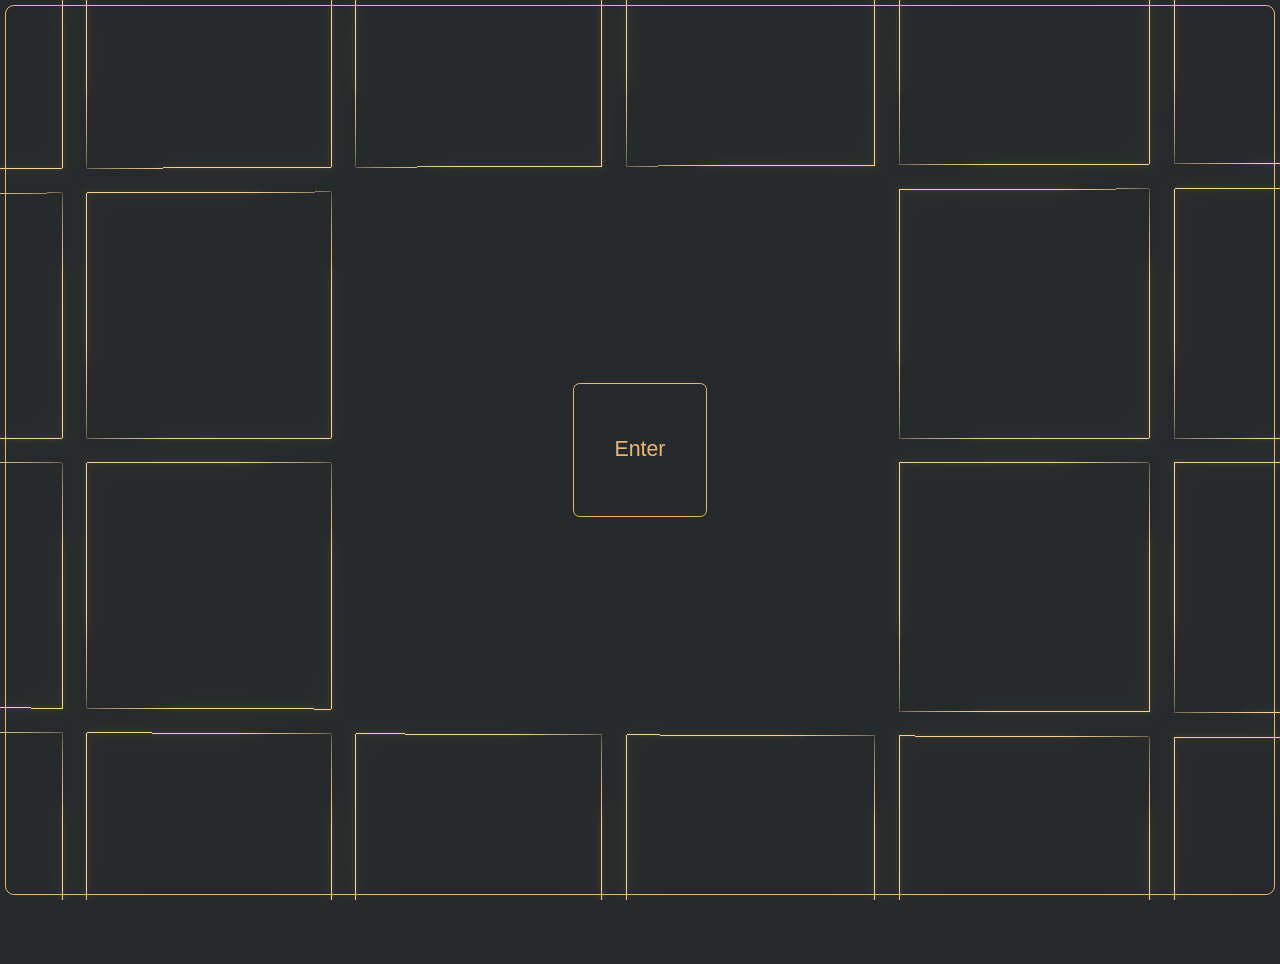
==== index.html @ 91545638 "Add files via upload" ====
﻿<!DOCTYPE html>
<html lang="en-US">
  <head>
    <meta charset="UTF-8" />
    <meta name="viewport" content="width=device-width, initial-scale=1" />
    <link rel="profile" href="https://gmpg.org/xfn/11" />

    <link
      rel="apple-touch-icon"
      sizes="180x180"
      href="assets/favicon/apple-touch-icon.png"
    />
    <link
      rel="icon"
      type="image/png"
      sizes="32x32"
      href="assets/favicon/favicon-32x32.png"
    />
    <link
      rel="icon"
      type="image/png"
      sizes="16x16"
      href="assets/favicon/favicon-16x16.png"
    />
    <link rel="manifest" href="assets/favicon/site.webmanifest" />
    <link
      rel="mask-icon"
      href="assets/favicon/safari-pinned-tab.svg"
      color="#5bbad5"
    />
    <link rel="shortcut icon" href="assets/favicon/favicon.ico" />
    <meta name="msapplication-TileColor" content="#da532c" />
    <meta name="theme-color" content="#262A2C" />

    <style>
      body {
        opacity: 0;
        pointer-events: none;
      }

      body.preloaded {
        opacity: 1;
        pointer-events: all;
      }
    </style>

    <script type="text/javascript">
      var ADMIN_BAR_VISIBLE = false;
      var admin_url = "https://alpha-wave.ai/wp-admin/admin-ajax.php";
      const theme_url = "https://alpha-wave.ai/wp-content/themes/alpha-wave";
    </script>

    <meta
      name="robots"
      content="index, follow, max-image-preview:large, max-snippet:-1, max-video-preview:-1"
    />
    <style>
      img:is([sizes="auto" i], [sizes^="auto," i]) {
        contain-intrinsic-size: 3000px 1500px;
      }
    </style>

    <link rel="dns-prefetch" href="https://code.jquery.com/" />

    <style id="classic-theme-styles-inline-css">
      /*! This file is auto-generated */
      .wp-block-button__link {
        color: #fff;
        background-color: #32373c;
        border-radius: 9999px;
        box-shadow: none;
        text-decoration: none;
        padding: calc(0.667em + 2px) calc(1.333em + 2px);
        font-size: 1.125em;
      }
      .wp-block-file__button {
        background: #32373c;
        color: #fff;
        text-decoration: none;
      }
    </style>
    <style id="global-styles-inline-css">
      :root {
        --wp--preset--aspect-ratio--square: 1;
        --wp--preset--aspect-ratio--4-3: 4/3;
        --wp--preset--aspect-ratio--3-4: 3/4;
        --wp--preset--aspect-ratio--3-2: 3/2;
        --wp--preset--aspect-ratio--2-3: 2/3;
        --wp--preset--aspect-ratio--16-9: 16/9;
        --wp--preset--aspect-ratio--9-16: 9/16;
        --wp--preset--color--black: #000000;
        --wp--preset--color--cyan-bluish-gray: #abb8c3;
        --wp--preset--color--white: #ffffff;
        --wp--preset--color--pale-pink: #f78da7;
        --wp--preset--color--vivid-red: #cf2e2e;
        --wp--preset--color--luminous-vivid-orange: #ff6900;
        --wp--preset--color--luminous-vivid-amber: #fcb900;
        --wp--preset--color--light-green-cyan: #7bdcb5;
        --wp--preset--color--vivid-green-cyan: #00d084;
        --wp--preset--color--pale-cyan-blue: #8ed1fc;
        --wp--preset--color--vivid-cyan-blue: #0693e3;
        --wp--preset--color--vivid-purple: #9b51e0;
        --wp--preset--gradient--vivid-cyan-blue-to-vivid-purple: linear-gradient(
          135deg,
          rgba(6, 147, 227, 1) 0%,
          rgb(155, 81, 224) 100%
        );
        --wp--preset--gradient--light-green-cyan-to-vivid-green-cyan: linear-gradient(
          135deg,
          rgb(122, 220, 180) 0%,
          rgb(0, 208, 130) 100%
        );
        --wp--preset--gradient--luminous-vivid-amber-to-luminous-vivid-orange: linear-gradient(
          135deg,
          rgba(252, 185, 0, 1) 0%,
          rgba(255, 105, 0, 1) 100%
        );
        --wp--preset--gradient--luminous-vivid-orange-to-vivid-red: linear-gradient(
          135deg,
          rgba(255, 105, 0, 1) 0%,
          rgb(207, 46, 46) 100%
        );
        --wp--preset--gradient--very-light-gray-to-cyan-bluish-gray: linear-gradient(
          135deg,
          rgb(238, 238, 238) 0%,
          rgb(169, 184, 195) 100%
        );
        --wp--preset--gradient--cool-to-warm-spectrum: linear-gradient(
          135deg,
          rgb(74, 234, 220) 0%,
          rgb(151, 120, 209) 20%,
          rgb(207, 42, 186) 40%,
          rgb(238, 44, 130) 60%,
          rgb(251, 105, 98) 80%,
          rgb(254, 248, 76) 100%
        );
        --wp--preset--gradient--blush-light-purple: linear-gradient(
          135deg,
          rgb(255, 206, 236) 0%,
          rgb(152, 150, 240) 100%
        );
        --wp--preset--gradient--blush-bordeaux: linear-gradient(
          135deg,
          rgb(254, 205, 165) 0%,
          rgb(254, 45, 45) 50%,
          rgb(107, 0, 62) 100%
        );
        --wp--preset--gradient--luminous-dusk: linear-gradient(
          135deg,
          rgb(255, 203, 112) 0%,
          rgb(199, 81, 192) 50%,
          rgb(65, 88, 208) 100%
        );
        --wp--preset--gradient--pale-ocean: linear-gradient(
          135deg,
          rgb(255, 245, 203) 0%,
          rgb(182, 227, 212) 50%,
          rgb(51, 167, 181) 100%
        );
        --wp--preset--gradient--electric-grass: linear-gradient(
          135deg,
          rgb(202, 248, 128) 0%,
          rgb(113, 206, 126) 100%
        );
        --wp--preset--gradient--midnight: linear-gradient(
          135deg,
          rgb(2, 3, 129) 0%,
          rgb(40, 116, 252) 100%
        );
        --wp--preset--font-size--small: 13px;
        --wp--preset--font-size--medium: 20px;
        --wp--preset--font-size--large: 36px;
        --wp--preset--font-size--x-large: 42px;
        --wp--preset--spacing--20: 0.44rem;
        --wp--preset--spacing--30: 0.67rem;
        --wp--preset--spacing--40: 1rem;
        --wp--preset--spacing--50: 1.5rem;
        --wp--preset--spacing--60: 2.25rem;
        --wp--preset--spacing--70: 3.38rem;
        --wp--preset--spacing--80: 5.06rem;
        --wp--preset--shadow--natural: 6px 6px 9px rgba(0, 0, 0, 0.2);
        --wp--preset--shadow--deep: 12px 12px 50px rgba(0, 0, 0, 0.4);
        --wp--preset--shadow--sharp: 6px 6px 0px rgba(0, 0, 0, 0.2);
        --wp--preset--shadow--outlined: 6px 6px 0px -3px rgba(255, 255, 255, 1),
          6px 6px rgba(0, 0, 0, 1);
        --wp--preset--shadow--crisp: 6px 6px 0px rgba(0, 0, 0, 1);
      }
      :where(.is-layout-flex) {
        gap: 0.5em;
      }
      :where(.is-layout-grid) {
        gap: 0.5em;
      }
      body .is-layout-flex {
        display: flex;
      }
      .is-layout-flex {
        flex-wrap: wrap;
        align-items: center;
      }
      .is-layout-flex > :is(*, div) {
        margin: 0;
      }
      body .is-layout-grid {
        display: grid;
      }
      .is-layout-grid > :is(*, div) {
        margin: 0;
      }
      :where(.wp-block-columns.is-layout-flex) {
        gap: 2em;
      }
      :where(.wp-block-columns.is-layout-grid) {
        gap: 2em;
      }
      :where(.wp-block-post-template.is-layout-flex) {
        gap: 1.25em;
      }
      :where(.wp-block-post-template.is-layout-grid) {
        gap: 1.25em;
      }
      .has-black-color {
        color: var(--wp--preset--color--black) !important;
      }
      .has-cyan-bluish-gray-color {
        color: var(--wp--preset--color--cyan-bluish-gray) !important;
      }
      .has-white-color {
        color: var(--wp--preset--color--white) !important;
      }
      .has-pale-pink-color {
        color: var(--wp--preset--color--pale-pink) !important;
      }
      .has-vivid-red-color {
        color: var(--wp--preset--color--vivid-red) !important;
      }
      .has-luminous-vivid-orange-color {
        color: var(--wp--preset--color--luminous-vivid-orange) !important;
      }
      .has-luminous-vivid-amber-color {
        color: var(--wp--preset--color--luminous-vivid-amber) !important;
      }
      .has-light-green-cyan-color {
        color: var(--wp--preset--color--light-green-cyan) !important;
      }
      .has-vivid-green-cyan-color {
        color: var(--wp--preset--color--vivid-green-cyan) !important;
      }
      .has-pale-cyan-blue-color {
        color: var(--wp--preset--color--pale-cyan-blue) !important;
      }
      .has-vivid-cyan-blue-color {
        color: var(--wp--preset--color--vivid-cyan-blue) !important;
      }
      .has-vivid-purple-color {
        color: var(--wp--preset--color--vivid-purple) !important;
      }
      .has-black-background-color {
        background-color: var(--wp--preset--color--black) !important;
      }
      .has-cyan-bluish-gray-background-color {
        background-color: var(--wp--preset--color--cyan-bluish-gray) !important;
      }
      .has-white-background-color {
        background-color: var(--wp--preset--color--white) !important;
      }
      .has-pale-pink-background-color {
        background-color: var(--wp--preset--color--pale-pink) !important;
      }
      .has-vivid-red-background-color {
        background-color: var(--wp--preset--color--vivid-red) !important;
      }
      .has-luminous-vivid-orange-background-color {
        background-color: var(
          --wp--preset--color--luminous-vivid-orange
        ) !important;
      }
      .has-luminous-vivid-amber-background-color {
        background-color: var(
          --wp--preset--color--luminous-vivid-amber
        ) !important;
      }
      .has-light-green-cyan-background-color {
        background-color: var(--wp--preset--color--light-green-cyan) !important;
      }
      .has-vivid-green-cyan-background-color {
        background-color: var(--wp--preset--color--vivid-green-cyan) !important;
      }
      .has-pale-cyan-blue-background-color {
        background-color: var(--wp--preset--color--pale-cyan-blue) !important;
      }
      .has-vivid-cyan-blue-background-color {
        background-color: var(--wp--preset--color--vivid-cyan-blue) !important;
      }
      .has-vivid-purple-background-color {
        background-color: var(--wp--preset--color--vivid-purple) !important;
      }
      .has-black-border-color {
        border-color: var(--wp--preset--color--black) !important;
      }
      .has-cyan-bluish-gray-border-color {
        border-color: var(--wp--preset--color--cyan-bluish-gray) !important;
      }
      .has-white-border-color {
        border-color: var(--wp--preset--color--white) !important;
      }
      .has-pale-pink-border-color {
        border-color: var(--wp--preset--color--pale-pink) !important;
      }
      .has-vivid-red-border-color {
        border-color: var(--wp--preset--color--vivid-red) !important;
      }
      .has-luminous-vivid-orange-border-color {
        border-color: var(
          --wp--preset--color--luminous-vivid-orange
        ) !important;
      }
      .has-luminous-vivid-amber-border-color {
        border-color: var(--wp--preset--color--luminous-vivid-amber) !important;
      }
      .has-light-green-cyan-border-color {
        border-color: var(--wp--preset--color--light-green-cyan) !important;
      }
      .has-vivid-green-cyan-border-color {
        border-color: var(--wp--preset--color--vivid-green-cyan) !important;
      }
      .has-pale-cyan-blue-border-color {
        border-color: var(--wp--preset--color--pale-cyan-blue) !important;
      }
      .has-vivid-cyan-blue-border-color {
        border-color: var(--wp--preset--color--vivid-cyan-blue) !important;
      }
      .has-vivid-purple-border-color {
        border-color: var(--wp--preset--color--vivid-purple) !important;
      }
      .has-vivid-cyan-blue-to-vivid-purple-gradient-background {
        background: var(
          --wp--preset--gradient--vivid-cyan-blue-to-vivid-purple
        ) !important;
      }
      .has-light-green-cyan-to-vivid-green-cyan-gradient-background {
        background: var(
          --wp--preset--gradient--light-green-cyan-to-vivid-green-cyan
        ) !important;
      }
      .has-luminous-vivid-amber-to-luminous-vivid-orange-gradient-background {
        background: var(
          --wp--preset--gradient--luminous-vivid-amber-to-luminous-vivid-orange
        ) !important;
      }
      .has-luminous-vivid-orange-to-vivid-red-gradient-background {
        background: var(
          --wp--preset--gradient--luminous-vivid-orange-to-vivid-red
        ) !important;
      }
      .has-very-light-gray-to-cyan-bluish-gray-gradient-background {
        background: var(
          --wp--preset--gradient--very-light-gray-to-cyan-bluish-gray
        ) !important;
      }
      .has-cool-to-warm-spectrum-gradient-background {
        background: var(
          --wp--preset--gradient--cool-to-warm-spectrum
        ) !important;
      }
      .has-blush-light-purple-gradient-background {
        background: var(--wp--preset--gradient--blush-light-purple) !important;
      }
      .has-blush-bordeaux-gradient-background {
        background: var(--wp--preset--gradient--blush-bordeaux) !important;
      }
      .has-luminous-dusk-gradient-background {
        background: var(--wp--preset--gradient--luminous-dusk) !important;
      }
      .has-pale-ocean-gradient-background {
        background: var(--wp--preset--gradient--pale-ocean) !important;
      }
      .has-electric-grass-gradient-background {
        background: var(--wp--preset--gradient--electric-grass) !important;
      }
      .has-midnight-gradient-background {
        background: var(--wp--preset--gradient--midnight) !important;
      }
      .has-small-font-size {
        font-size: var(--wp--preset--font-size--small) !important;
      }
      .has-medium-font-size {
        font-size: var(--wp--preset--font-size--medium) !important;
      }
      .has-large-font-size {
        font-size: var(--wp--preset--font-size--large) !important;
      }
      .has-x-large-font-size {
        font-size: var(--wp--preset--font-size--x-large) !important;
      }
      :where(.wp-block-post-template.is-layout-flex) {
        gap: 1.25em;
      }
      :where(.wp-block-post-template.is-layout-grid) {
        gap: 1.25em;
      }
      :where(.wp-block-columns.is-layout-flex) {
        gap: 2em;
      }
      :where(.wp-block-columns.is-layout-grid) {
        gap: 2em;
      }
      :root :where(.wp-block-pullquote) {
        font-size: 1.5em;
        line-height: 1.6;
      }
    </style>
    <link
      data-minify="1"
      rel="stylesheet"
      id="rise-style-css"
      href="style.css"
      media=""
    />
    <style id="wp-custom-css">
      .cky-notice-des *,
      .cky-notice-des {
        font-size: 12px;
        line-height: 18px;
        font-family: "Space";
      }

      .cky-consent-bar .cky-notice-des p,
      .cky-gpc-wrapper .cky-gpc-desc p,
      .cky-preference-body-wrapper .cky-preference-content-wrapper p,
      .cky-accordion-header-wrapper .cky-accordion-header-des p,
      .cky-cookie-des-table li div:last-child p {
        font-family: "Space";
      }

      .cky-notice-des *,
      .cky-notice-des p a.cky-policy  {
        color: #e8b678 !important;
      }
      .cky-consent-container .cky-consent-bar {
        border-color: #e9b678 !important;
        background-color: #262a2c !important;
      }

      .cky-consent-bar .cky-banner-btn-close,
      .cky-btn-revisit-wrapper {
        display: none !important;
      }
    </style>
  </head>

  <body
    class="home wp-singular page-template page-template-tpl-home page-template-tpl-home-php page page-id-6 wp-theme-alpha-wave singular"
  >
    <main class="main">
      <header class="page-header" r2-method="headerLinks">
        <div class="grid">
          <!-- logo -->
          <div class="logo hover-button">
            <?xml version="1.0" encoding="UTF-8" standalone="no"?>
            <svg
              version="1.1"
              viewBox="0 0 420 38"
              id="svg2"
              sodipodi:docname="logo.svg"
              width="420"
              height="38"
              inkscape:version="1.3.2 (091e20e, 2023-11-25, custom)"
              xmlns:inkscape="http://www.inkscape.org/namespaces/inkscape"
              xmlns:sodipodi="http://sodipodi.sourceforge.net/DTD/sodipodi-0.dtd"
              xmlns="http://www.w3.org/2000/svg"
              xmlns:svg="http://www.w3.org/2000/svg"
            >
              <defs id="defs2" />
              <sodipodi:namedview
                id="namedview2"
                pagecolor="#505050"
                bordercolor="#ffffff"
                borderopacity="1"
                inkscape:showpageshadow="0"
                inkscape:pageopacity="0"
                inkscape:pagecheckerboard="1"
                inkscape:deskcolor="#505050"
                inkscape:zoom="2.5893617"
                inkscape:cx="172.82251"
                inkscape:cy="44.605588"
                inkscape:window-width="2400"
                inkscape:window-height="1494"
                inkscape:window-x="-11"
                inkscape:window-y="-11"
                inkscape:window-maximized="1"
                inkscape:current-layer="svg2"
              />
              <g
                fill="#e8b678"
                fill-rule="none"
                stroke="none"
                stroke-width="1"
                stroke-linecap="butt"
                stroke-linejoin="miter"
                stroke-miterlimit="10"
                stroke-dasharray="none"
                stroke-dashoffset="0"
                font-family="none"
                font-weight="none"
                font-size="none"
                text-anchor="none"
                style="mix-blend-mode: normal"
                id="g2"
                transform="translate(-65.000005,-215.99957)"
              >
                <g id="g1">
                  <g fill-rule="nonzero" id="element-id-90632">
                    <path
                      d="m 133.60567,250.59376 h 9.75724 c 0,0 5.21277,-13.72251 8.59885,-21.38573 0.93563,-2.09402 2.00491,-2.62866 4.63358,-2.62866 2.62866,0 3.69795,0.53464 4.63358,2.62866 3.38607,7.66322 8.59885,21.38573 8.59885,21.38573 h 9.75724 c 0,0 -7.75233,-19.7818 -10.96019,-26.24208 -2.04947,-4.14349 -4.85634,-4.94545 -9.26715,-4.94545 h -5.52465 c -4.41081,0 -7.21769,0.80197 -9.26715,4.94545 -3.20786,6.46027 -10.96019,26.24208 -10.96019,26.24208 z"
                      id="element-id-45569"
                    />
                    <path
                      d="m 197.49555,250.59376 h 19.96002 v -15.05912 h -9.17804 v 8.55429 h -9.75724 c -4.49991,0 -6.90581,-2.58411 -6.90581,-6.54938 v -5.07911 c 0,-3.69795 2.4059,-6.54938 6.90581,-6.54938 h 18.93528 v -6.50483 h -19.91546 c -8.42063,0 -15.14823,5.34643 -15.14823,13.09876 v 5.03456 c 0,7.9751 6.7276,13.05421 15.10367,13.05421 z"
                      id="element-id-71686"
                    />
                    <path
                      d="m 222.49012,237.53956 c 0,7.75233 4.94545,13.05421 12.78689,13.05421 h 23.30154 v -6.50483 h -22.09859 c -2.71777,0 -4.76724,-1.78214 -4.76724,-4.9009 v -1.38116 h 25.84109 v -6.32661 h -25.84109 v -1.51482 c 0,-2.4059 1.55938,-4.05438 4.76724,-4.05438 h 22.09859 v -6.50483 h -23.34609 c -7.79688,0 -12.74233,5.34643 -12.74233,13.05421 z"
                      id="element-id-23691"
                    />
                    <path
                      d="m 263.25668,219.40624 v 31.18753 h 9.2226 v -22.67779 l 19.42537,22.67779 h 13.5443 v -31.18753 l -9.2226,0.13366 v 22.90056 l -19.6927,-23.03422 z"
                      id="element-id-97687"
                    />
                    <path
                      d="m 310.83993,219.40624 v 6.50483 h 13.05421 v 24.6827 h 8.95528 v -24.6827 h 13.05421 v -6.50483 z"
                      id="element-id-3265"
                    />
                    <path
                      d="m 351.42827,250.59376 h 9.2226 v -31.18753 h -9.2226 z"
                      id="element-id-58538"
                    />
                    <path
                      d="m 364.97257,232.505 v 5.03456 c 0,7.9751 6.7276,13.05421 15.10367,13.05421 h 19.96002 v -6.50483 h -18.93528 c -4.49991,0 -6.90581,-2.58411 -6.90581,-6.54938 v -5.07911 c 0,-3.69795 2.4059,-6.54938 6.90581,-6.54938 h 18.93528 v -6.50483 H 380.1208 c -8.42063,0 -15.14823,5.34643 -15.14823,13.09876 z"
                      id="element-id-37978"
                    />
                    <path
                      d="m 426.01102,250.59376 h 9.75724 c 0,0 5.21277,-13.72251 8.59885,-21.38573 0.93563,-2.09402 2.00491,-2.62866 4.63358,-2.62866 2.62866,0 3.69795,0.53464 4.63358,2.62866 3.38607,7.66322 8.59885,21.38573 8.59885,21.38573 h 9.75724 c 0,0 -7.75233,-19.7818 -10.96019,-26.24208 -2.04947,-4.14349 -4.85634,-4.94545 -9.26715,-4.94545 h -5.52465 c -4.41081,0 -7.21769,0.80197 -9.26715,4.94545 -3.20786,6.46027 -10.96019,26.24208 -10.96019,26.24208 z"
                      id="element-id-88430"
                    />
                    <path
                      d="M 475.7774,250.59376 H 485 v -31.18753 h -9.2226 z"
                      id="element-id-2769"
                    />
                  </g>
                  <g fill-rule="evenodd" id="element-id-71365">
                    <g id="element-id-54977">
                      <path
                        d="m 85.86943,219.34754 c 0,-1.762 1.4273,-3.188 3.1906,-3.188 h 10.71851 c 2.5645,0 4.64151,2.073 4.64151,4.63801 v 28.40404 c 0,2.56 -2.075,4.63801 -4.63201,4.63801 H 75.14061 c -1.7585,0 -3.1841,-1.429 -3.1841,-3.188 0,-1.763 1.4256,-3.188 3.1923,-3.188 h 16.80452 c 1.1211,0 2.032,-0.911 2.032,-2.029 0,-1.123 -0.9063,-2.029 -2.0325,-2.029 h -8.69051 c -1.7609,0 -3.1899,-1.429 -3.1899,-3.189 0,-1.76 1.4247,-3.188 3.1834,-3.188 h 4.05931 c 1.1214,0 2.0326,-0.911 2.0326,-2.029 0,-1.118 -0.9107,-2.029 -2.0237,-2.029 H 68.19341 c -1.7624,0 -3.1934,-1.428 -3.1934,-3.188 0,-1.762 1.4231,-3.189 3.1872,-3.189 h 25.51003 c 1.118,0 2.0272,-0.91 2.0272,-2.029 0,-1.118 -0.9114,-2.029 -2.0265,-2.029 h -4.63901 c -1.7608,0 -3.1895,-1.429 -3.1895,-3.188 z"
                        id="element-id-98388"
                      />
                      <path
                        d="m 68.4782,219.34754 c 0,-1.762 1.4295,-3.188 3.1922,-3.188 h 7.52861 c 1.7619,0 3.1922,1.428 3.1922,3.188 0,1.761 -1.4294,3.188 -3.1922,3.188 H 71.6704 c -1.7619,0 -3.1922,-1.428 -3.1922,-3.188 z"
                        id="element-id-59724"
                      />
                      <path
                        d="m 73.40771,243.40557 c 1.7602,0 3.1864,-1.428 3.1864,-3.189 0,-1.759 -1.4269,-3.188 -3.1864,-3.188 H 69.3459 c -1.7602,0 -3.1865,1.428 -3.1865,3.188 0,1.759 1.427,3.189 3.1865,3.189 z"
                        id="element-id-5948"
                      />
                    </g>
                  </g>
                </g>
              </g>
            </svg>
          </div>

          <!-- nav -->
          <div class="nav">
            <div class="link about-link hover-button">
              <span>About Us</span>
            </div>

            <div class="link services-link hover-button">
              <span>Services</span>
            </div>

            <div class="link technologies-link hover-button">
              <span>Technology</span>
            </div>

            <div class="link started-link hover-button">
              <span>Get Started</span>
            </div>
          </div>
        </div>
      </header>

      <!-- bottom nav -->
      <div class="bottom-nav" r2-method="headerLinks">
        <div class="scroll-top hover-button">
          <svg viewBox="0 0 93 93" fill="none">
            <g clip-path="url(#clip0_588_559)">
              <path
                d="M35.6408 48.965L41.3127 43.293H49.8206V37.6211H32.8048V48.965H35.6408Z"
                fill="#E8B678"
              />
              <path
                d="M77.5842 10.3105H14.2625C11.9657 10.3105 10.1053 12.171 10.1053 14.4678V77.7895C10.1053 80.0862 11.9657 81.9467 14.2625 81.9467H77.5842C79.881 81.9467 81.7414 80.0862 81.7414 77.7895V14.4678C81.7414 12.171 79.881 10.3105 77.5842 10.3105ZM55.4932 60.3126H49.8213V48.9687H44.1493L38.4774 54.6407H32.8054V60.3126H27.1335V31.9487H32.8054V37.6207L38.4774 31.9487H49.8213V37.6207H55.4932V60.3126ZM64.7132 60.3126H59.0413V31.9487H64.7132V60.3126Z"
                fill="#E8B678"
              />
              <path d="M21.1903 0H16.572V8.31447H21.1903V0Z" fill="#E8B678" />
              <path d="M30.2858 0H25.6676V8.31447H30.2858V0Z" fill="#E8B678" />
              <path d="M39.383 0H34.7647V8.31447H39.383V0Z" fill="#E8B678" />
              <path d="M48.4785 0H43.8603V8.31447H48.4785V0Z" fill="#E8B678" />
              <path d="M57.5805 0H52.9623V8.31447H57.5805V0Z" fill="#E8B678" />
              <path d="M66.6761 0H62.0578V8.31447H66.6761V0Z" fill="#E8B678" />
              <path d="M75.7732 0H71.155V8.31447H75.7732V0Z" fill="#E8B678" />
              <path
                d="M21.1903 84.0254H16.572V92.3399H21.1903V84.0254Z"
                fill="#E8B678"
              />
              <path
                d="M30.2858 84.0254H25.6676V92.3399H30.2858V84.0254Z"
                fill="#E8B678"
              />
              <path
                d="M39.383 84.0254H34.7647V92.3399H39.383V84.0254Z"
                fill="#E8B678"
              />
              <path
                d="M48.4785 84.0254H43.8603V92.3399H48.4785V84.0254Z"
                fill="#E8B678"
              />
              <path
                d="M57.5805 84.0254H52.9623V92.3399H57.5805V84.0254Z"
                fill="#E8B678"
              />
              <path
                d="M66.6761 84.0254H62.0578V92.3399H66.6761V84.0254Z"
                fill="#E8B678"
              />
              <path
                d="M75.7732 84.0254H71.155V92.3399H75.7732V84.0254Z"
                fill="#E8B678"
              />
              <path
                d="M92.3403 16.5713H84.0258V21.1895H92.3403V16.5713Z"
                fill="#E8B678"
              />
              <path
                d="M92.3403 25.668H84.0258V30.2862H92.3403V25.668Z"
                fill="#E8B678"
              />
              <path
                d="M92.3403 34.7642H84.0258V39.3824H92.3403V34.7642Z"
                fill="#E8B678"
              />
              <path
                d="M92.3403 43.8608H84.0258V48.4791H92.3403V43.8608Z"
                fill="#E8B678"
              />
              <path
                d="M92.3403 52.9614H84.0258V57.5797H92.3403V52.9614Z"
                fill="#E8B678"
              />
              <path
                d="M92.3403 62.0576H84.0258V66.6759H92.3403V62.0576Z"
                fill="#E8B678"
              />
              <path
                d="M92.3403 71.1548H84.0258V75.773H92.3403V71.1548Z"
                fill="#E8B678"
              />
              <path
                d="M8.31447 16.5713H0V21.1895H8.31447V16.5713Z"
                fill="#E8B678"
              />
              <path
                d="M8.31447 25.668H0V30.2862H8.31447V25.668Z"
                fill="#E8B678"
              />
              <path
                d="M8.31447 34.7642H0V39.3824H8.31447V34.7642Z"
                fill="#E8B678"
              />
              <path
                d="M8.31447 43.8608H0V48.4791H8.31447V43.8608Z"
                fill="#E8B678"
              />
              <path
                d="M8.31447 52.9614H0V57.5797H8.31447V52.9614Z"
                fill="#E8B678"
              />
              <path
                d="M8.31447 62.0576H0V66.6759H8.31447V62.0576Z"
                fill="#E8B678"
              />
              <path
                d="M8.31447 71.1548H0V75.773H8.31447V71.1548Z"
                fill="#E8B678"
              />
            </g>
            <defs>
              <clipPath id="clip0_588_559">
                <rect width="93" height="93" fill="white" />
              </clipPath>
            </defs>
          </svg>

          <span>Back to top</span>
        </div>

        <div class="b-inner">
          <div
            class="voice-toggle hover-button"
            data-on-text="on"
            data-off-text="off"
          >
            <div>Voice <span>on</span></div>

            <div class="icon">
              <svg viewBox="0 0 23 21" fill="none">
                <path
                  fill-rule="evenodd"
                  clip-rule="evenodd"
                  d="M23.0005 12.8611V8.07948L23.0078 8.08424C23.0078 7.46603 22.4909 6.96433 21.8539 6.96433H20.4183C19.7813 6.96433 19.2643 6.46264 19.2643 5.84443V4.31793C19.2643 3.69973 18.7474 3.19803 18.1104 3.19803H8.82027C8.18328 3.19803 7.66635 2.69633 7.66635 2.07812V1.1199C7.66635 0.501698 7.14941 0 6.51243 0H4.88077C4.24379 0 3.72685 0.501698 3.72685 1.1199V5.8373C3.72685 6.4555 3.20991 6.9572 2.57293 6.9572H1.15197C0.514983 6.9572 -0.00195312 7.4589 -0.00195312 8.07711V12.8587C-0.00195312 13.4769 0.514983 13.9786 1.15197 13.9786H2.57293C3.20991 13.9786 3.72685 14.4803 3.72685 15.0985V16.6844C3.72685 17.3027 4.24379 17.8043 4.88077 17.8043H14.1636C14.8006 17.8043 15.3175 18.306 15.3175 18.9243V19.8849C15.3175 20.5031 15.8344 21.0048 16.4714 21.0048H18.1031C18.7401 21.0048 19.257 20.5031 19.257 19.8849V15.1009C19.257 14.4827 19.7739 13.981 20.4109 13.981H21.8466C22.4836 13.981 23.0005 13.4793 23.0005 12.8611ZM14.8463 15.4108L18.0305 14.2552C18.6117 14.0437 19 13.4848 19 12.8579V8.14214C19 7.51522 18.6117 6.95628 18.0305 6.74479L14.8463 5.58915C12.6824 4.80362 10.3176 4.80362 8.15372 5.58915L4.96947 6.74479C4.38832 6.95628 4 7.51522 4 8.14214V12.8579C4 13.4848 4.38832 14.0437 4.96947 14.2552L8.15372 15.4108C10.3176 16.1964 12.6824 16.1964 14.8463 15.4108Z"
                  fill="#E8B678"
                />
                <path
                  d="M9.42072 13.5601H8.68084C8.34275 13.5601 8.06836 13.2938 8.06836 12.9656C8.06836 12.6375 8.34275 12.3712 8.68084 12.3712H9.42072C9.75882 12.3712 10.0332 12.6375 10.0332 12.9656C10.0332 13.2938 9.75882 13.5601 9.42072 13.5601Z"
                  fill="#E8B678"
                />
                <path
                  d="M11.8699 13.5601H11.1301C10.792 13.5601 10.5176 13.2938 10.5176 12.9656C10.5176 12.6375 10.792 12.3712 11.1301 12.3712H11.8699C12.208 12.3712 12.4824 12.6375 12.4824 12.9656C12.4824 13.2938 12.208 13.5601 11.8699 13.5601Z"
                  fill="#E8B678"
                />
                <path
                  d="M14.3211 13.5601H13.5812C13.2431 13.5601 12.9688 13.2938 12.9688 12.9656C12.9688 12.6375 13.2431 12.3712 13.5812 12.3712H14.3211C14.6592 12.3712 14.9336 12.6375 14.9336 12.9656C14.9336 13.2938 14.6592 13.5601 14.3211 13.5601Z"
                  fill="#E8B678"
                />
                <path
                  d="M8.81819 7.70862H8.51684C8.01351 7.70862 7.60547 8.10463 7.60547 8.59313V9.67737C7.60547 10.1659 8.01351 10.5619 8.51684 10.5619H8.81819C9.32153 10.5619 9.72956 10.1659 9.72956 9.67737V8.59313C9.72956 8.10463 9.32153 7.70862 8.81819 7.70862Z"
                  fill="#E8B678"
                />
                <path
                  d="M14.5369 7.70862H14.2356C13.7323 7.70862 13.3242 8.10463 13.3242 8.59313V9.67737C13.3242 10.1659 13.7323 10.5619 14.2356 10.5619H14.5369C15.0403 10.5619 15.4483 10.1659 15.4483 9.67737V8.59313C15.4483 8.10463 15.0403 7.70862 14.5369 7.70862Z"
                  fill="#E8B678"
                />
              </svg>
              <svg viewBox="0 0 23 21" fill="none">
                <path
                  fill-rule="evenodd"
                  clip-rule="evenodd"
                  d="M23.0005 12.8611V8.07948L23.0078 8.08424C23.0078 7.46603 22.4909 6.96433 21.8539 6.96433H20.4183C19.7813 6.96433 19.2643 6.46264 19.2643 5.84443V4.31793C19.2643 3.69973 18.7474 3.19803 18.1104 3.19803H8.82027C8.18328 3.19803 7.66635 2.69633 7.66635 2.07812V1.1199C7.66635 0.501698 7.14941 0 6.51243 0H4.88077C4.24379 0 3.72685 0.501698 3.72685 1.1199V5.8373C3.72685 6.4555 3.20991 6.9572 2.57293 6.9572H1.15197C0.514983 6.9572 -0.00195312 7.4589 -0.00195312 8.07711V12.8587C-0.00195312 13.4769 0.514983 13.9786 1.15197 13.9786H2.57293C3.20991 13.9786 3.72685 14.4803 3.72685 15.0985V16.6844C3.72685 17.3027 4.24379 17.8043 4.88077 17.8043H14.1636C14.8006 17.8043 15.3175 18.306 15.3175 18.9243V19.8849C15.3175 20.5031 15.8344 21.0048 16.4714 21.0048H18.1031C18.7401 21.0048 19.257 20.5031 19.257 19.8849V15.1009C19.257 14.4827 19.7739 13.981 20.4109 13.981H21.8466C22.4836 13.981 23.0005 13.4793 23.0005 12.8611ZM14.8463 15.4108L18.0305 14.2552C18.6117 14.0437 19 13.4848 19 12.8579V8.14214C19 7.51522 18.6117 6.95628 18.0305 6.74479L14.8463 5.58915C12.6824 4.80362 10.3176 4.80362 8.15372 5.58915L4.96947 6.74479C4.38832 6.95628 4 7.51522 4 8.14214V12.8579C4 13.4848 4.38832 14.0437 4.96947 14.2552L8.15372 15.4108C10.3176 16.1964 12.6824 16.1964 14.8463 15.4108Z"
                  fill="#E8B678"
                />
                <path
                  d="M14.4207 13.5601H8.68084C8.34275 13.5601 8.06836 13.2938 8.06836 12.9656C8.06836 12.6375 8.34275 12.3712 8.68084 12.3712H14.4207C14.7588 12.3712 15.0332 12.6375 15.0332 12.9656C15.0332 13.2938 14.7588 13.5601 14.4207 13.5601Z"
                  fill="#E8B678"
                />
                <path
                  d="M8.81819 7.70862H8.51684C8.01351 7.70862 7.60547 8.10463 7.60547 8.59313V8.67737C7.60547 9.16587 8.01351 9.56188 8.51684 9.56188H8.81819C9.32153 9.56188 9.72956 9.16587 9.72956 8.67737V8.59313C9.72956 8.10463 9.32153 7.70862 8.81819 7.70862Z"
                  fill="#E8B678"
                />
                <path
                  d="M14.5369 7.70862H14.2356C13.7323 7.70862 13.3242 8.10463 13.3242 8.59313V8.67737C13.3242 9.16587 13.7323 9.56188 14.2356 9.56188H14.5369C15.0403 9.56188 15.4483 9.16587 15.4483 8.67737V8.59313C15.4483 8.10463 15.0403 7.70862 14.5369 7.70862Z"
                  fill="#E8B678"
                />
              </svg>
            </div>
          </div>

          <div class="anim-grid click-button" r2-method="animGrid">
            <div class="cube"></div>
            <div class="cube"></div>
            <div class="cube"></div>
            <div class="cube"></div>
            <div class="cube"></div>
            <div class="cube"></div>
            <div class="cube"></div>
            <div class="cube"></div>
            <div class="cube"></div>
            <div class="cube"></div>
            <div class="cube"></div>
            <div class="cube"></div>
            <div class="cube"></div>
            <div class="cube"></div>
            <div class="cube"></div>
            <div class="cube"></div>
            <div class="cube"></div>
            <div class="cube"></div>
            <div class="cube"></div>
            <div class="cube"></div>
            <div class="cube"></div>
            <div class="cube"></div>
            <div class="cube"></div>
            <div class="cube"></div>
            <div class="cube"></div>
            <div class="cube"></div>
            <div class="cube"></div>
            <div class="cube"></div>
            <div class="cube"></div>
            <div class="cube"></div>
            <div class="cube"></div>
            <div class="cube"></div>
            <div class="cube"></div>
            <div class="cube"></div>
            <div class="cube"></div>
            <div class="cube"></div>
          </div>
        </div>

        <div class="mobile-buttons">
          <div class="btn prev click-button">
            <svg
              viewBox="0 0 32 20"
              fill="none"
              xmlns="http://www.w3.org/2000/svg"
            >
              <path
                fill-rule="evenodd"
                clip-rule="evenodd"
                d="M19.2 19.2002H12.8V12.8002H19.2V19.2002ZM25.6 6.4002H19.2V12.8002H25.6V6.4002ZM25.6 6.4002V0.00019455H32V6.4002H25.6ZM6.4 6.4002H12.8V12.8002H6.4V6.4002ZM6.4 6.4002H0V0.00019455H6.4V6.4002Z"
                fill="#E8B678"
              />
            </svg>
          </div>

          <div class="btn next click-button">
            <svg
              viewBox="0 0 32 20"
              fill="none"
              xmlns="http://www.w3.org/2000/svg"
            >
              <path
                fill-rule="evenodd"
                clip-rule="evenodd"
                d="M19.2 19.2002H12.8V12.8002H19.2V19.2002ZM25.6 6.4002H19.2V12.8002H25.6V6.4002ZM25.6 6.4002V0.00019455H32V6.4002H25.6ZM6.4 6.4002H12.8V12.8002H6.4V6.4002ZM6.4 6.4002H0V0.00019455H6.4V6.4002Z"
                fill="#E8B678"
              />
            </svg>
          </div>
        </div>
      </div>

      <section class="main-frame" r2-method="init3D">
        <!-- layout -->
        <div class="layout preload">
          <div class="button-frame">
            <div class="enter-button click-button">
              <span>Enter</span>
            </div>
          </div>
        </div>

        <!-- layout -->
        <div class="layout sections" r2-method="fullpage">
          <!-- section 1 -->
          <div class="layout intro">
            <div
              class="title-frame"
              anim-piece
              data-from='{
                        "opacity": "0",
                        "scale": "0.8",
                        "y": "-1%"
                    }'
              data-to='{
                        "opacity": "1",
                        "scale": "1",
                        "y": "0%",
                        "duration": 2,
                        "ease": "power4.inOut",
                        "delay": 1.5
                    }'
            >
              <!-- title -->
              <div class="title">AI Powered Growth</div>

              <!-- text -->
              <div class="text">at every stage</div>
            </div>
          </div>

          <!-- section 2 -->
          <div class="layout section-2">
            <div
              class="title-frame"
              anim-piece
              data-from='{
                        "opacity": "0",
                        "scale": "0.8",
                        "y": "-1%"
                    }'
              data-to='{
                        "opacity": "1",
                        "scale": "1",
                        "y": "0%",
                        "duration": 2,
                        "ease": "power4.inOut",
                        "delay": 1.5
                    }'
            >
              <!-- title -->
              <div class="title">
                We are Agentic AI, a tech-driven company blending human
                expertise with AI innovation.
              </div>
            </div>
          </div>

          <!-- section 3 -->
          <div class="layout section-3">
            <div
              class="title-frame"
              anim-piece
              data-from='{
                        "opacity": "0",
                        "scale": "0.8",
                        "y": "-1%"
                    }'
              data-to='{
                        "opacity": "1",
                        "scale": "1",
                        "y": "0%",
                        "duration": 2,
                        "ease": "power4.inOut",
                        "delay": 1.5
                    }'
            >
              <!-- row -->
              <div class="row">
                <div class="title">predict</div>
              </div>

              <!-- row -->
              <div class="row">
                <div class="title">
                  influence
                  <small>&</small>
                </div>
              </div>

              <!-- row -->
              <div class="row">
                <div class="title">drive outcomes</div>

                <div class="text naration">
                  We develop custom Blueprints to <br />
                  strategically leverage AI, enhancing <br />
                  various aspects of your vertical.
                </div>
              </div>
            </div>
          </div>

          <!-- section 4 1 -->
          <div class="layout section-4 first">
            <div
              class="title-frame"
              anim-piece
              data-from='{
                        "opacity": "0",
                        "scale": "0.8",
                        "y": "-1%"
                    }'
              data-to='{
                        "opacity": "1",
                        "scale": "1",
                        "y": "0%",
                        "duration": 2,
                        "ease": "power4.inOut",
                        "delay": 1.4
                    }'
            >
              <!-- subtitile -->
              <div class="subtitle">
                Our approach involves identifying relevant AI solutions and
                providing bespoke customization to
              </div>

              <!-- title -->
              <div class="title">Augment</div>

              <!-- text -->
              <div class="text">your existing workflows</div>
            </div>
          </div>

          <!-- section 4 2 -->
          <div class="layout section-4 second">
            <div
              class="title-frame"
              anim-piece
              data-from='{
                        "opacity": "0",
                        "scale": "0.8",
                        "y": "-1%"
                    }'
              data-to='{
                        "opacity": "1",
                        "scale": "1",
                        "y": "0%",
                        "duration": 2,
                        "ease": "power4.inOut",
                        "delay": 1.4
                    }'
            >
              <!-- subtitile -->
              <div class="subtitle">
                Our approach involves identifying relevant AI solutions and
                providing bespoke customization to
              </div>

              <!-- title -->
              <div class="title">Supercharge</div>

              <!-- text -->
              <div class="text">creative processes</div>
            </div>
          </div>

          <!-- section 4 3 -->
          <div class="layout section-4 third">
            <div
              class="title-frame"
              anim-piece
              data-from='{
                        "opacity": "0",
                        "scale": "0.8",
                        "y": "-1%"
                    }'
              data-to='{
                        "opacity": "1",
                        "scale": "1",
                        "y": "0%",
                        "duration": 2,
                        "ease": "power4.inOut",
                        "delay": 1.4
                    }'
            >
              <!-- subtitile -->
              <div class="subtitle">
                Our approach involves identifying relevant AI solutions and
                providing bespoke customization to
              </div>

              <!-- title -->
              <div class="title">Automate</div>

              <!-- text -->
              <div class="text">routine tasks</div>

              <!-- chip -->
              <div class="chip">
                <img src="assets/chip.svg" alt="chip image" class="media" />
              </div>
            </div>
          </div>

          <!-- section 5 -->
          <div class="layout section-5">
            <div
              class="title-frame"
              anim-piece
              data-from='{
                        "opacity": "0",
                        "scale": "0.8",
                        "y": "-1%"
                    }'
              data-to='{
                        "opacity": "1",
                        "scale": "1",
                        "y": "0%",
                        "duration": 2,
                        "ease": "power4.inOut",
                        "delay": 2.5
                    }'
            >
              <!-- chip -->
              <div class="chip">
                <img src="assets/chip.svg" alt="chip image" class="media" />
              </div>

              <!-- title -->
              <div class="title">
                The Future <br />
                is Hybrid
              </div>

              <!-- subtitile -->
              <div class="text">
                As the future blends human expertise with AI, <br />
                we are leading this transition, ensuring that <br />
                our clients thrive in an evolving landscape.
              </div>
            </div>
          </div>

          <!-- section 6 first -->
          <div class="layout section-6 first">
            <div
              class="title-frame"
              anim-piece
              data-from='{
                        "opacity": "0",
                        "scale": "0.8",
                        "y": "-1%"
                    }'
              data-to='{
                        "opacity": "1",
                        "scale": "1",
                        "y": "0%",
                        "duration": 2,
                        "ease": "power4.inOut",
                        "delay": 1.75
                    }'
            >
              <!-- title -->
              <div class="title">
                What we do <br />
                and how
              </div>

              <!-- grid -->
              <div class="grid">
                <div class="inner">
                  <!-- num frame -->
                  <div class="num-frame">
                    <div class="num">01</div>

                    <div class="subtitle">
                      Creative and Strategic <br />
                      Input
                    </div>
                  </div>
                </div>

                <div class="inner">
                  <!-- num frame -->
                  <div class="num-frame">
                    <div class="num">02</div>

                    <div class="subtitle">Tooling mastery</div>
                  </div>
                </div>

                <div class="inner">
                  <!-- num frame -->
                  <div class="num-frame">
                    <div class="num">03</div>

                    <div class="subtitle">Custom Dashboards</div>
                  </div>
                </div>
              </div>
            </div>
          </div>

          <!-- section 8 -->
          <div class="layout section-8">
            <div
              class="title-frame"
              anim-piece
              data-from='{
                        "opacity": "0",
                        "scale": "0.8",
                        "y": "-1%"
                    }'
              data-to='{
                        "opacity": "1",
                        "scale": "1",
                        "y": "0%",
                        "duration": 2,
                        "ease": "power4.inOut",
                        "delay": 1.8
                    }'
            >
              <!-- subtitle -->
              <div class="subtitle">
                With 30+ years leading at Google and Meta—shaping Ads, YouTube,
                and building AI products in A120—we’ve guided the world’s top
                brands through transformative growth, blending deep technical
                expertise with strategic insight.
              </div>
            </div>

            <!-- icons -->
            <div class="icons">
              <div class="icon">
                <img src="assets/icons/instagram.svg" alt="ic" />
              </div>
              <div class="icon">
                <img src="assets/icons/facebook.svg" alt="ic" />
              </div>
              <div class="icon">
                <img src="assets/icons/youtube.svg" alt="ic" />
              </div>
              <div class="icon">
                <img src="assets/icons/google.svg" alt="ic" />
              </div>
              <div class="icon">
                <img src="assets/icons/emerce.svg" alt="ic" />
              </div>
              <div class="icon">
                <img src="assets/icons/area120.svg" alt="ic" />
              </div>
              <div class="icon">
                <img src="assets/icons/spotify.svg" alt="ic" />
              </div>
            </div>
          </div>

          <!-- section 9 -->
          <div class="layout section-9">
            <div
              class="title-frame"
              anim-piece
              data-from='{
                        "opacity": "0",
                        "scale": "0.8",
                        "y": "-1%"
                    }'
              data-to='{
                        "opacity": "1",
                        "scale": "1",
                        "y": "0%",
                        "duration": 2,
                        "ease": "power4.inOut",
                        "delay": 1.8
                    }'
            >
              <!-- numbers -->
              <div class="numbers">
                <!-- inner -->
                <div class="inner">
                  <div class="num">
                    <div>30</div>
                    <div>+</div>
                  </div>

                  <div class="small">Performance Ads Experts</div>
                </div>

                <!-- inner -->
                <div class="inner">
                  <div class="num">
                    <div>40</div>
                    <div>+</div>
                  </div>

                  <div class="small">Of S&P500 Businesses work with us</div>
                </div>

                <!-- inner -->
                <div class="inner">
                  <div class="num">
                    <div>25</div>
                    <div>%</div>
                  </div>

                  <div class="small">Average ROAS increase</div>
                </div>
              </div>
            </div>
          </div>

          <!-- section 10 -->
          <div class="layout section-10" r2-method="sect10Controll">
            <div
              class="title-frame"
              anim-piece
              data-from='{
                        "opacity": "0",
                        "scale": "0.8",
                        "y": "-1%"
                    }'
              data-to='{
                        "opacity": "1",
                        "scale": "1",
                        "y": "0%",
                        "duration": 2,
                        "ease": "power4.inOut",
                        "delay": 1.8
                    }'
            >
              <!-- title -->
              <div class="main-title">Services</div>

              <!-- grid -->
              <div class="grid">
                <div class="inner">
                  <!-- chips -->
                  <div class="chip-frame">
                    <img src="assets/chip2.svg" alt="chip" class="media" />
                  </div>
                </div>

                <div class="inner">
                  <!-- titles -->
                  <div class="track-frame">
                    <div class="title-track">
                      <!-- frame -->
                      <div class="frame">
                        <div class="title">
                          <span> Custom agentic systems </span>
                        </div>
                      </div>

                      <!-- frame -->
                      <div class="frame">
                        <div class="title">
                          <span> AI enabled Marketing </span>
                        </div>
                      </div>

                      <!-- frame -->
                      <div class="frame">
                        <div class="title">
                          <span> Audience understanding </span>
                        </div>
                      </div>

                      <!-- frame -->
                      <div class="frame">
                        <div class="title">
                          <span> Product Optimisation </span>
                        </div>
                      </div>

                      <!-- frame -->
                      <div class="frame">
                        <div class="title">
                          <span> Sales & Operations </span>
                        </div>
                      </div>

                      <!-- frame -->
                      <div class="frame">
                        <div class="title">
                          <span> AI Thought Leadership </span>
                        </div>
                      </div>
                    </div>
                  </div>
                </div>
              </div>
            </div>
          </div>

          <!-- section 11 -->
          <div class="layout section-11">
            <div
              class="title-frame"
              anim-piece
              data-from='{
                        "opacity": "0",
                        "scale": "0.8",
                        "y": "-1%"
                    }'
              data-to='{
                        "opacity": "1",
                        "scale": "1",
                        "y": "0%",
                        "duration": 2,
                        "ease": "power4.inOut",
                        "delay": 1.8
                    }'
            >
              <!-- text -->
              <div class="text">
                Effectiveness should improve with each interaction. Our Machine
                Learning and Optimization service sharpens your competitive
                edge. Agentic AI harnesses the predictive power of agentic
                systems.
              </div>

              <!-- title -->
              <div class="title">ML < ROI</div>

              <!-- label -->
              <div class="label">( ML to increase ROI )</div>
            </div>
          </div>

          <!-- section 14 -->
          <div class="layout section-14">
            <div
              class="title-frame"
              anim-piece
              data-from='{
                        "opacity": "0",
                        "scale": "0.8",
                        "y": "-1%"
                    }'
              data-to='{
                        "opacity": "1",
                        "scale": "1",
                        "y": "0%",
                        "duration": 2,
                        "ease": "power4.inOut",
                        "delay": 2.4
                    }'
            >
              <!-- title -->
              <div class="title">drive your business FWrD</div>

              <!-- subtitle -->
              <a
                href="mailto:contact@agenticai.net.au"
                target="_blank"
                class="subtitle hover-button"
              >
                contact@agenticai.net.au
              </a>

              <!-- bottom -->
              <div class="bottom">
                <div class="small-text">Check out our</div>

                <div class="small-title hover-button">Services</div>

                <div class="copy">
                  © AGENTIC AI |
                  <a
                    href="Privacy-Policy-Agentic AI.pdf"
                    target="_blank"
                    class="hover-button"
                    ><span>Privacy Policy</span></a
                  >
                </div>
              </div>
            </div>
          </div>
        </div>

        <!-- canvas -->
        <div class="canvas-frame"></div>
      </section>

      <footer class="page-footer"></footer>
    </main>

    <script data-minify="1" src="jquery-3.7.1.min.js" id="jquery-js"></script>
    <script data-minify="1" src="index.js" id="rise-script-js"></script>
  </body>
</html>
---- style.css ----
html {
  box-sizing: border-box;
  font-size: 16px;
}
*,
:after,
:before {
  box-sizing: inherit;
}
body,
h1,
h2,
h3,
h4,
h5,
h6,
ol,
p,
ul {
  font-weight: 400;
  margin: 0;
  padding: 0;
}
ol,
ul {
  list-style: none;
}
img {
  height: auto;
  max-width: 100%;
}
a {
  color: inherit;
  text-decoration: none;
}
:root {
  --background: #262a2c;
  --foreground: #e8b678;
  --font-space: "Space";
  --ease: cubic-bezier(0.86, 0, 0.07, 1);
  --ease2: cubic-bezier(0.65, 0.01, 0.07, 1);
}
@font-face {
  font-display: swap;
  font-family: Lexa;
  font-weight: 400;
  src: url(../../../../../../../../themes/alpha-wave/dist/scripts/a801a2cebfd615279ed0.woff2)
    format("woff2");
}
@font-face {
  font-display: swap;
  font-family: Space;
  font-weight: 300;
  src: url(../../../../../../../../themes/alpha-wave/dist/scripts/cef0e895dbcc724b4548.woff2)
    format("woff2");
}
@font-face {
  font-display: swap;
  font-family: Space;
  font-weight: 400;
  src: url(../../../../../../../../themes/alpha-wave/dist/scripts/e1b8202a96e97b511253.woff2)
    format("woff2");
}
@font-face {
  font-display: swap;
  font-family: Space;
  font-weight: 500;
  src: url(../../../../../../../../themes/alpha-wave/dist/scripts/2b310c8ea4d2404bd57a.woff2)
    format("woff2");
}
html {
  font-size: 6.944vw;
}
@media screen and (min-width: 1440px) {
  html {
    font-size: 120px;
  }
}
@media screen and (min-width: 2050px) {
  html {
    font-size: 5vw;
  }
}
@media screen and (max-width: 768px) and (orientation: portrait) {
  html {
    font-size: 25.445vw;
  }
}
body {
  -webkit-font-smoothing: antialiased;
  -moz-osx-font-smoothing: grayscale;
  font-feature-settings: "liga" 1;
  text-rendering: optimizeLegibility;
  font-smoothing: antialiased;
  background-color: var(--background);
  color: var(--foreground);
  font-family: Lexa, sans-serif;
  font-size: 0.24rem;
  line-height: 1.2em;
  overflow: hidden;
}
body:after {
  border: 0.02rem solid var(--foreground);
  border-radius: 0.1rem;
  content: "";
  display: block;
  height: calc(100% - 0.12rem);
  left: 0.06rem;
  pointer-events: none;
  position: absolute;
  top: 0.06rem;
  width: calc(100% - 0.12rem);
  z-index: 999;
}
@media screen and (max-width: 768px) and (orientation: portrait) {
  body:after {
    border: 0.03rem solid var(--foreground);
    border-radius: 0.14rem;
  }
}
.main {
  overflow: hidden;
}
.pg-wrapper {
  overflow: hidden !important;
}
.nowrap {
  white-space: nowrap;
}
body.header-visible .pg-vertical .pg-pips {
  opacity: 1;
  pointer-events: all;
  transform: translateY(-50%);
}
body .pg-vertical .pg-pips {
  all: unset;
  opacity: 0;
  pointer-events: none;
  position: absolute;
  right: 0.2rem;
  top: 50%;
  transform: translate(100%, -50%);
  transition: transform 0.6s ease, opacity 0.6s ease;
  z-index: 500;
}
body .pg-vertical .pg-pips li {
  all: unset;
  align-items: center;
  cursor: pointer;
  display: flex;
  height: 0.16rem;
  justify-content: center;
  pointer-events: all;
  width: 0.16rem;
}
body .pg-pips ul:hover a {
  border-color: #856f51;
  transform: rotate(45deg);
}
body .pg-pips ul {
  all: unset;
  display: flex;
  flex-direction: column;
  gap: 0.015rem;
}
body .pg-pips ul li {
  all: unset;
  align-items: center;
  cursor: pointer;
  display: flex;
  height: 0.16rem;
  justify-content: center;
  pointer-events: all;
  width: 0.16rem;
}
body .pg-pips ul li a,
body .pg-pips ul li a.active,
body .pg-pips ul li:hover a,
body .pg-pips ul li:hover a.active {
  all: unset;
  aspect-ratio: 1;
  backface-visibility: hidden;
  border: 0.01rem solid #856f51;
  display: block;
  height: 0.04rem;
  pointer-events: none;
  transform: rotate(45deg) translateZ(0);
  transition: transform 0.4s ease, border-color 0.4s ease,
    background-color 0.4s ease;
  width: 0.04rem;
}
body .pg-pips ul li.is-active a,
body .pg-pips ul li:hover.is-active a {
  background-color: var(--foreground);
  border-color: var(--foreground);
  transform: scale(2.6) translate(-45%) rotate(45deg) translateZ(0);
}
body .pg-pips ul li:hover a {
  border-color: var(--foreground);
  transform: scale(2) rotate(45deg);
}
@media screen and (max-width: 768px) and (orientation: portrait) {
  body .pg-vertical .pg-pips {
    display: none;
  }
}
.header-visible .page-header {
  opacity: 1;
  pointer-events: all;
  transform: translateY(0);
  transition-delay: 1.4s;
}
.page-header {
  display: block;
  left: 0;
  opacity: 0;
  padding: 0.35rem 0.4rem 0;
  pointer-events: none;
  position: absolute;
  top: 0;
  transform: translateY(-75%);
  transition: transform 1s var(--ease), opacity 0.8s var(--ease);
  width: 100%;
  z-index: 500;
}
.page-header .grid {
  align-items: center;
  display: flex;
  justify-content: space-between;
}
.page-header .grid .logo {
  cursor: pointer;
  display: block;
  width: 1.17rem;
}
.page-header .grid .logo svg {
  display: block;
  width: 100%;
}
.page-header .nav {
  align-items: center;
  display: flex;
  gap: 0.2rem;
}
.page-header .nav .link {
  color: var(--foreground);
  cursor: pointer;
  display: block;
  font-family: var(--font-space);
  font-size: 0.12rem;
  font-weight: 500;
  line-height: 1em;
  min-width: 1.27rem;
  padding: 0.09rem 0.2rem 0.1rem;
  position: relative;
  text-align: center;
  text-transform: uppercase;
  white-space: nowrap;
}
.page-header .nav .link:before {
  background-image: url(../../../../../../../../themes/alpha-wave/dist/scripts/3c835a021b439bcd5740.svg);
  bottom: 0;
  left: 0;
  transform: translate(-25%, 25%);
}
.page-header .nav .link:after,
.page-header .nav .link:before {
  background-position: 50%;
  background-repeat: no-repeat;
  background-size: contain;
  content: "";
  display: block;
  height: 0.105rem;
  opacity: 0;
  position: absolute;
  transition: transform 0.4s var(--ease2), opacity 0.4s var(--ease2);
  width: 0.105rem;
}
.page-header .nav .link:after {
  background-image: url(../../../../../../../../themes/alpha-wave/dist/scripts/800796f9a60c84f3f3bc.svg);
  right: 0;
  top: 0;
  transform: translate(25%, -25%);
}
@media screen and (hover: hover) {
  .page-header .nav .link:hover:after,
  .page-header .nav .link:hover:before {
    opacity: 1;
    transform: translate(0);
  }
}
@media screen and (max-width: 768px) and (orientation: portrait) {
  .page-header {
    padding: 0.35rem 0.24rem 0;
  }
  .page-header .grid {
    align-items: flex-start;
  }
  .page-header .nav .link {
    font-size: 0.12rem;
    padding-right: 0;
  }
  .page-header .nav .link:not(:last-child) {
    display: none;
  }
}
.header-visible .bottom-nav {
  opacity: 1;
  pointer-events: none;
  transform: translateY(0);
  transition-delay: 1.4s;
}
.header-visible .bottom-nav .anim-grid,
.header-visible .bottom-nav .mobile-buttons,
.header-visible .bottom-nav .scroll-top {
  pointer-events: all;
}
.bottom-nav,
.on-first-slide .bottom-nav .scroll-top {
  opacity: 0;
  pointer-events: none;
}
.bottom-nav {
  align-items: center;
  bottom: 0;
  display: flex;
  justify-content: space-between;
  left: 0;
  padding: 0.32rem 0.4rem;
  position: absolute;
  transform: translateY(75%);
  transition: transform 1s var(--ease), opacity 0.8s var(--ease);
  width: 100%;
  z-index: 500;
}
.bottom-nav .b-inner {
  align-items: center;
  display: flex;
  gap: 0.24rem;
}
.bottom-nav .scroll-top {
  align-items: center;
  cursor: pointer;
  display: flex;
  gap: 0.08rem;
  opacity: 1;
  pointer-events: all;
  transition: opacity 0.5s var(--ease2);
}
.bottom-nav .scroll-top svg {
  display: block;
  width: 0.32rem;
}
.bottom-nav .scroll-top span {
  display: block;
  text-align: center;
}
.bottom-nav .scroll-top span,
.bottom-nav .voice-toggle {
  color: var(--foreground);
  font-family: var(--font-space);
  font-size: 0.12rem;
  font-weight: 500;
  line-height: 1em;
  text-transform: uppercase;
}
.bottom-nav .voice-toggle {
  align-items: center;
  cursor: pointer;
  display: flex;
  gap: 0.09rem;
  pointer-events: all;
}
.bottom-nav .voice-toggle .icon {
  display: block;
  width: 0.23rem;
}
.bottom-nav .voice-toggle .icon svg {
  display: block;
}
.bottom-nav .voice-toggle .icon svg:last-child,
.bottom-nav .voice-toggle.muted .icon svg:first-child {
  display: none;
}
.bottom-nav .voice-toggle.muted .icon svg:last-child {
  display: block;
}
.bottom-nav .anim-grid {
  cursor: pointer;
  display: grid;
  flex-wrap: wrap;
  gap: 0.02rem;
  grid-template-columns: repeat(9, 1fr);
  row-gap: 0.02rem;
  transition: opacity 0.6s ease;
  width: fit-content;
}
.bottom-nav .anim-grid.muted {
  opacity: 0.25;
}
.bottom-nav .anim-grid .cube {
  background: var(--foreground);
  height: 0.04rem;
  width: 0.04rem;
}
.bottom-nav .mobile-buttons {
  display: none;
}
@media screen and (max-width: 768px) and (orientation: portrait) {
  .bottom-nav {
    align-items: flex-end;
    padding: 0.24rem;
  }
  .bottom-nav .scroll-top {
    display: none;
  }
  .bottom-nav .mobile-buttons {
    display: block;
  }
  .bottom-nav .mobile-buttons .btn {
    display: block;
    width: 0.32rem;
  }
  .bottom-nav .mobile-buttons .btn svg {
    display: block;
    pointer-events: none;
    width: 100%;
  }
  .bottom-nav .mobile-buttons .btn.prev {
    margin-bottom: 0.3rem;
  }
  .bottom-nav .mobile-buttons .btn.prev svg {
    opacity: 0.3;
    transform: rotate(180deg);
  }
}
.loaded .main-frame .canvas-frame canvas {
  opacity: 1;
  transform: scale(1);
}
.main-frame {
  display: block;
  height: 100vh;
  overflow: hidden;
  position: relative;
}
.main-frame .canvas-frame {
  display: block;
  height: 100vh;
  left: 0;
  pointer-events: none;
  position: absolute;
  top: 0;
  width: 100%;
}
.main-frame .canvas-frame.inited canvas {
  visibility: visible;
}
.main-frame .canvas-frame canvas {
  display: block;
  height: 100%;
  left: 0;
  opacity: 0;
  position: absolute;
  top: 0;
  transform: scale(1.5);
  transition: transform 2s var(--ease), opacity 1.5s var(--ease);
  visibility: hidden;
  width: 100%;
}
.layout {
  min-height: 100vh;
  perspective: 10rem;
  position: relative;
  z-index: 10;
}
@media screen and (max-width: 768px) and (orientation: portrait) {
  .layout {
    height: 100dvh;
    min-height: 100dvh;
    overflow: hidden;
    width: 100%;
  }
}
.layout.intro {
  padding: 1.68rem 0;
}
.layout.intro .title-frame {
  margin: auto;
  max-width: 4.9rem;
}
.layout.intro .title {
  color: var(--foreground);
  display: block;
  font-size: 0.56rem;
  letter-spacing: 0;
  line-height: 0.96em;
  margin: -0.2em 0;
  padding: 0.2em 0;
  position: relative;
  text-align: center;
}
.layout.intro .title > div {
  white-space: nowrap;
}
.layout.intro .title.animated {
  overflow: hidden;
}
.layout.intro .title.animated > div:after {
  opacity: 1;
  transform: skewX(-20deg) scale(1);
}
.layout.intro .text {
  color: #856f51;
  display: block;
  font-family: var(--font-space);
  font-size: 0.16rem;
  line-height: 1.2em;
  margin-top: 0.16rem;
  text-align: center;
  text-transform: uppercase;
}
@media screen and (max-width: 768px) and (orientation: portrait) {
  .layout.intro .title-frame {
    max-width: 90%;
  }
  .layout.intro .title {
    font-size: 0.35rem;
  }
  .layout.intro .text {
    font-size: 0.16rem;
  }
}
.layout.section-2 {
  padding: 1.6rem 0 1rem;
}
.layout.section-2 .title-frame {
  margin: auto;
  max-width: 5rem;
}
.layout.section-2 .title {
  color: var(--foreground);
  font-family: var(--font-space);
  font-size: 0.2rem;
  font-weight: 500;
  letter-spacing: 0;
  line-height: 1.15em;
  text-align: center;
  text-transform: uppercase;
}
@media screen and (max-width: 768px) and (orientation: portrait) {
  .layout.section-2 {
    padding-top: 1.8rem;
  }
  .layout.section-2 .title-frame {
    max-width: 90%;
  }
  .layout.section-2 .title {
    font-size: 0.16rem;
  }
}
.layout.section-3 {
  padding: 1.57rem 0 1rem;
}
.layout.section-3 .title-frame {
  margin: 0 auto;
  max-width: 9.1rem;
  width: 100%;
}
.layout.section-3 .title-frame .row {
  align-items: center;
  display: flex;
  gap: 0.17rem;
}
.layout.section-3 .title-frame .row:first-child {
  padding-left: 2rem;
}
.layout.section-3 .title-frame .row:first-child .text {
  text-align: right;
}
.layout.section-3 .title-frame .row:nth-child(2) {
  justify-content: flex-end;
}
.layout.section-3 .text {
  color: #856f51;
  font-family: var(--font-space);
  font-size: 0.11rem;
  font-weight: 500;
  letter-spacing: 0;
  line-height: 1.39em;
}
.layout.section-3 .title {
  color: #45433b;
  color: var(--foreground);
  display: block;
  font-size: 0.56rem;
  letter-spacing: 0;
  line-height: 0.96em;
  position: relative;
  white-space: nowrap;
}
.layout.section-3 .title small {
  color: var(--foreground);
  font-size: 0.46rem;
  margin-left: -0.2rem;
  position: relative;
  top: -0.09rem;
}
@media screen and (max-width: 768px) and (orientation: portrait) {
  .layout.section-3 .title-frame {
    max-width: 90%;
    text-align: center;
  }
  .layout.section-3 .title-frame .row {
    display: block;
    gap: 0.07rem;
  }
  .layout.section-3 .title-frame .row:first-child {
    padding-left: 0;
  }
  .layout.section-3 .title-frame .row:first-child .text {
    margin-bottom: 0.14rem;
    text-align: center;
  }
  .layout.section-3 .title-frame .row:nth-child(3) .title {
    margin-bottom: 0.2rem;
  }
  .layout.section-3 .title {
    font-size: 0.2rem;
    line-height: 1.2em;
  }
  .layout.section-3 .title small {
    display: none;
    font-size: inherit;
  }
  .layout.section-3 .text {
    font-size: 0.13rem;
  }
}
.layout.section-4 {
  padding: 2rem 0 1rem;
}
.layout.section-4 .title-frame {
  margin: auto;
  max-width: 6.5rem;
  text-align: center;
}
.layout.section-4 .title-frame .subtext,
.layout.section-4 .title-frame .subtitle {
  color: #856f51;
  font-family: var(--font-space);
  font-size: 0.14rem;
  font-weight: 500;
  line-height: 1.39em;
  margin: auto auto 0.2rem;
  text-transform: uppercase;
}
.layout.section-4 .title-frame .subtitle {
  max-width: 5rem;
}
.layout.section-4 .title-frame .subtext {
  margin-bottom: 0;
  max-width: 3.34rem;
}
.layout.section-4 .title-frame .title {
  color: var(--foreground);
  display: block;
  font-size: 0.56rem;
  font-weight: 400;
  letter-spacing: 0;
  line-height: 0.96em;
  margin-bottom: 0.2rem;
  position: relative;
  white-space: nowrap;
}
.layout.section-4 .title-frame .text {
  color: #856f51;
  font-family: var(--font-space);
  font-size: 0.14rem;
  font-weight: 500;
  line-height: 1.2em;
  margin-bottom: 0.6rem;
  text-transform: uppercase;
}
.layout.section-4 .title-frame .chip {
  display: block;
  margin: auto;
  position: relative;
  width: 0.93rem;
}
.layout.section-4 .title-frame .chip img {
  display: block;
  width: 100%;
}
@media screen and (max-width: 768px) and (orientation: portrait) {
  .layout.section-4 .title-frame {
    max-width: 90%;
  }
  .layout.section-4 .title-frame .chip {
    width: 0.7rem;
  }
  .layout.section-4 .title-frame .subtitle {
    font-size: 0.11rem;
    margin-bottom: 0.14rem;
  }
  .layout.section-4 .title-frame .title {
    font-size: 0.26rem;
    margin-bottom: 0.14rem;
  }
  .layout.section-4 .title-frame .text {
    font-size: 0.15rem;
  }
  .layout.section-4 .title-frame .subtext {
    font-size: 0.13rem;
  }
}
.layout.section-5 {
  align-items: center;
  display: flex;
  padding: 1rem 0;
}
.layout.section-5 .title-frame {
  margin: auto;
  max-width: 9rem;
  text-align: center;
}
.layout.section-5 .title-frame .text {
  color: #856f51;
  font-family: var(--font-space);
  font-size: 0.15rem;
  font-weight: 400;
  line-height: 1.2em;
  text-transform: uppercase;
}
.layout.section-5 .title-frame .title {
  color: var(--foreground);
  display: block;
  font-size: 0.56rem;
  font-weight: 400;
  letter-spacing: 0;
  line-height: 0.96em;
  margin-bottom: 0.2rem;
  position: relative;
}
.layout.section-5 .title-frame .chip {
  display: block;
  margin: auto auto 0.3rem;
  position: relative;
  width: 0.4rem;
}
.layout.section-5 .title-frame .chip img {
  display: block;
  width: 100%;
}
@media screen and (max-width: 768px) and (orientation: portrait) {
  .layout.section-5 .title-frame {
    max-width: 90%;
  }
  .layout.section-5 .title-frame .title {
    font-size: 0.26rem;
  }
  .layout.section-5 .title-frame .text {
    font-size: 0.13rem;
  }
  .layout.section-5 .title-frame .text br {
    display: none;
  }
}
.layout.section-6 {
  align-items: center;
  display: flex;
  padding: 1rem 0;
}
.layout.section-6 .title-frame {
  margin: 0 auto;
  max-width: 12rem;
}
.layout.section-6 .grid {
  display: flex;
  justify-content: space-between;
  min-height: 2.8rem;
}
.layout.section-6 .grid .inner:nth-child(2) {
  align-self: center;
}
.layout.section-6 .grid .inner:nth-child(3) {
  align-self: flex-end;
}
.layout.section-6 .num-frame {
  display: flex;
  gap: 0.3rem;
}
.layout.section-6 .num {
  color: var(--foreground);
  font-size: 0.14rem;
  line-height: 1em;
  position: relative;
  top: 0.02rem;
}
.layout.section-6 .title {
  font-size: 0.4rem;
  line-height: 1.1em;
  margin-bottom: 0.52rem;
  text-align: center;
}
.layout.section-6 .subtitle,
.layout.section-6 .title {
  color: var(--foreground);
  font-weight: 400;
  letter-spacing: 0;
}
.layout.section-6 .subtitle {
  font-size: 0.3rem;
  line-height: 1em;
}
@media screen and (max-width: 768px) and (orientation: portrait) {
  .layout.section-6 .title-frame {
    max-width: 90%;
  }
  .layout.section-6 .title {
    font-size: 0.26rem;
    margin-bottom: 0.5rem;
  }
  .layout.section-6 .num-frame {
    gap: 0.1rem;
    margin-block: 0.14rem;
  }
  .layout.section-6 .num-frame .num {
    font-size: 0.12rem;
  }
  .layout.section-6 .num-frame .subtitle {
    font-size: 0.18rem;
  }
  .layout.section-6 .grid {
    display: block;
    margin: auto;
    max-width: 70%;
  }
  .layout.section-6 .grid .inner:not(:last-child) {
    margin-bottom: 0.3rem;
  }
}
.layout.section-7 {
  align-items: center;
  display: flex;
  padding: 1rem 0;
}
.layout.section-7 .title-frame {
  margin: auto;
  max-width: 7.7rem;
}
.layout.section-7 .title {
  color: var(--foreground);
  font-family: var(--font-space);
  font-size: 0.32rem;
  font-weight: 500;
  letter-spacing: 0;
  line-height: 1.15em;
  text-align: center;
}
.layout.section-8 {
  align-items: center;
  display: flex;
  padding: 1rem 0;
}
.layout.section-8 .title-frame {
  margin: auto;
  max-width: 7rem;
  position: relative;
  text-align: center;
  z-index: 5;
}
.layout.section-8 .subtitle {
  color: var(--foreground);
  font-family: var(--font-space);
  font-size: 0.15rem;
  font-weight: 500;
  letter-spacing: 0;
  line-height: 1.2em;
  margin-bottom: 0.48rem;
  text-align: center;
  text-transform: uppercase;
}
.layout.section-8 .title {
  color: var(--foreground);
  font-size: 0.8rem;
  font-weight: 400;
  line-height: 0.9em;
  margin: 0.1rem;
  text-transform: uppercase;
}
.layout.section-8 .text {
  color: #856f51;
  font-family: var(--font-space);
  font-size: 0.16rem;
  font-weight: 300;
  line-height: 1.2em;
}
.layout.section-8 .icons {
  display: block;
  height: 100%;
  left: 0;
  overflow: hidden;
  position: absolute;
  top: 0;
  width: 100%;
}
.layout.section-8 .icon {
  display: block;
  opacity: 0;
  position: absolute;
}
.layout.section-8 .icon img {
  display: block;
  height: auto;
  width: auto;
}
.layout.section-8 .icon:first-child {
  left: 50%;
  top: 0.98rem;
  transform: translateX(-50%) translateZ(-3rem);
}
.layout.section-8 .icon:nth-child(2) {
  right: 1.3rem;
  top: 1.7rem;
}
.layout.section-8 .icon:nth-child(3) {
  bottom: 2.85rem;
  right: 0.94rem;
}
.layout.section-8 .icon:nth-child(4) {
  bottom: 1.15rem;
  right: 4.44rem;
}
.layout.section-8 .icon:nth-child(5) {
  bottom: 1.19rem;
  left: 4.46rem;
}
.layout.section-8 .icon:nth-child(6) {
  bottom: 2.8rem;
  left: 1.1rem;
}
.layout.section-8 .icon:nth-child(7) {
  left: 1.33rem;
  top: 1.85rem;
}
@media screen and (max-width: 768px) and (orientation: portrait) {
  .layout.section-8 .title-frame {
    max-width: 90%;
  }
  .layout.section-8 .subtitle {
    font-size: 0.14rem;
    margin-bottom: 0.2rem;
  }
  .layout.section-8 .title {
    font-size: 0.4rem;
  }
  .layout.section-8 .text {
    font-size: 0.13rem;
  }
  .layout.section-8 .icon:nth-child(3) {
    bottom: 1.95rem;
    right: 0.6rem;
  }
  .layout.section-8 .icon:nth-child(4) {
    bottom: 1.15rem;
    right: 0.44rem;
  }
  .layout.section-8 .icon:nth-child(5) {
    bottom: 1.19rem;
    left: 0.46rem;
  }
  .layout.section-8 .icon:nth-child(6) {
    bottom: 2rem;
    left: 0.5rem;
  }
  .layout.section-8 .icon:nth-child(7) {
    left: 1rem;
    top: 2rem;
  }
}
.layout.section-9 {
  align-items: center;
  display: flex;
  padding: 1rem 0;
}
.layout.section-9 .title-frame {
  margin: auto;
  max-width: 10.26rem;
  text-align: center;
}
.layout.section-9 .numbers {
  align-items: center;
  display: flex;
  gap: 0.94rem;
  justify-content: space-between;
}
.layout.section-9 .numbers .inner {
  flex-shrink: 0;
}
.layout.section-9 .numbers .num {
  align-items: center;
  color: var(--foreground);
  display: flex;
  font-size: 0.9rem;
  font-weight: 400;
  line-height: 0.9em;
  margin-bottom: 0.1rem;
  text-transform: uppercase;
}
.layout.section-9 .numbers .small {
  color: #856f51;
  display: block;
  font-family: var(--font-space);
  font-size: 0.16rem;
  font-weight: 400;
  line-height: 1.2em;
}
@media screen and (max-width: 768px) and (orientation: portrait) {
  .layout.section-9 .title-frame {
    max-width: 90%;
  }
  .layout.section-9 .numbers {
    display: block;
    text-align: center;
  }
  .layout.section-9 .numbers .inner:not(:last-child) {
    margin-bottom: 0.5rem;
  }
  .layout.section-9 .numbers .num {
    font-size: 0.4rem;
    justify-content: center;
    margin-bottom: 0.1rem;
  }
  .layout.section-9 .numbers .small {
    font-size: 0.13rem;
  }
}
.layout.section-10 {
  align-items: center;
  display: flex;
  overflow: hidden;
  padding: 1.2rem 0 0.8rem;
}
.layout.section-10.active .grid .inner:last-child {
  opacity: 1;
}
.layout.section-10 .title-frame {
  margin: 0 auto;
  max-width: 8.1rem;
  position: relative;
  top: -0.75rem;
}
.layout.section-10 .main-title {
  font-size: 0.48rem;
  line-height: 1.2em;
  margin-bottom: 1.7rem;
  position: relative;
  text-align: center;
  z-index: 5;
}
.layout.section-10 .grid {
  align-items: center;
  display: flex;
  gap: 0.54rem;
}
.layout.section-10 .grid .inner {
  flex-shrink: 0;
}
.layout.section-10 .grid .inner:first-child {
  width: 3.17rem;
}
.layout.section-10 .grid .inner:last-child {
  opacity: 0;
  position: relative;
  transition: opacity 0.4s ease;
  width: 4.37rem;
}
.layout.section-10 .grid .inner:last-child:after {
  background: linear-gradient(
    180deg,
    #262a2c 25.26%,
    rgba(38, 42, 44, 0) 49.82%,
    #262a2c 75.38%
  );
  content: "";
  display: block;
  height: 120dvh;
  left: 0;
  position: absolute;
  top: 50%;
  transform: translateY(-50%);
  width: 100%;
}
.layout.section-10 .chip-frame {
  aspect-ratio: 1;
  display: block;
  margin-left: auto;
  position: relative;
  width: 50%;
}
.layout.section-10 .chip-frame .media {
  display: block;
  width: 100%;
}
.layout.section-10 .track-frame {
  display: block;
  height: 1rem;
  position: relative;
}
.layout.section-10 .track-frame .frame {
  display: block;
  padding-bottom: 0.6rem;
  position: relative;
}
.layout.section-10 .track-frame .frame span {
  align-items: center;
  display: flex;
  height: 1rem;
  width: 100%;
}
.layout.section-10 .track-frame .frame.active .title {
  transform: scale(1) translateZ(0);
}
.layout.section-10 .track-frame .title {
  backface-visibility: hidden;
  color: var(--foreground);
  font-size: 0.32rem;
  font-weight: 400;
  line-height: 1.2em;
  transform: scale(0.5) translateZ(0);
  transform-origin: 0 50%;
  transition: transform 1s var(--ease2);
  will-change: transform;
}
@media screen and (max-width: 768px) and (orientation: portrait) {
  .layout.section-10 .title-frame {
    max-width: 90%;
    top: -1rem;
  }
  .layout.section-10 .main-title {
    font-size: 0.3rem;
    margin-bottom: 2rem;
  }
  .layout.section-10 .track-frame .title {
    font-size: 0.16rem;
  }
  .layout.section-10 .track-frame .frame {
    padding-bottom: 0.2rem;
  }
  .layout.section-10 .track-frame .frame span {
    height: 0.6rem;
  }
  .layout.section-10 .track-frame .frame.active .title {
    transform: scale(1.1);
  }
  .layout.section-10 .grid {
    display: block;
    gap: 0;
  }
  .layout.section-10 .grid .inner:first-child {
    display: none;
  }
  .layout.section-10 .grid .inner:last-child {
    width: 100%;
  }
  .layout.section-10 .grid .inner:last-child:after {
    left: -10%;
    width: 120%;
  }
}
.layout.section-11 .title {
  font-size: 1.28rem;
}
.layout.section-11.pg-active .visualizer.active {
  opacity: 1;
}
.layout.section-11 {
  align-items: center;
  display: flex;
  overflow: hidden;
  padding: 1rem 0;
}
.layout.section-11 .title-frame {
  margin: auto;
  max-width: 9.4rem;
  text-align: center;
}
.layout.section-11 .text {
  color: var(--foreground);
  font-family: var(--font-space);
  font-size: 0.18rem;
  font-weight: 500;
  letter-spacing: 0;
  line-height: 1.2em;
  margin-bottom: 0.4rem;
  text-transform: uppercase;
}
.layout.section-11 .title {
  color: var(--foreground);
  font-size: 0.8rem;
  letter-spacing: 0;
  line-height: 0.9em;
  margin-bottom: 0.1rem;
}
.layout.section-11 .label {
  color: #856f51;
  font-family: var(--font-space);
  font-size: 0.13rem;
  font-weight: 300;
  letter-spacing: 0;
  line-height: 1.2em;
}
@media screen and (max-width: 768px) and (orientation: portrait) {
  .layout.section-11 .title-frame {
    max-width: 90%;
  }
  .layout.section-11 .title-frame .text {
    font-size: 0.13rem;
    margin-bottom: 0.24rem;
  }
  .layout.section-11 .title-frame .title {
    font-size: 0.4rem;
  }
  .layout.section-11 .title-frame .label {
    font-size: 0.12rem;
  }
}
.layout.section-12 {
  align-items: center;
  display: flex;
  overflow: hidden;
  padding: 1rem 0;
}
.layout.section-12 .title-frame {
  margin: auto;
  max-width: 9.4rem;
  text-align: center;
}
.layout.section-12 .subtitle {
  color: var(--foreground);
  font-family: var(--font-space);
  font-size: 0.18rem;
  font-weight: 500;
  letter-spacing: 0;
  line-height: 1.2em;
  margin-bottom: 0.24rem;
  text-transform: uppercase;
}
.layout.section-12 .title {
  color: var(--foreground);
  font-size: 0.6rem;
  letter-spacing: 0;
  line-height: 1em;
  margin-bottom: 0.2rem;
}
.layout.section-12 .text {
  color: #856f51;
  font-family: var(--font-space);
  font-size: 0.15rem;
  font-weight: 400;
  letter-spacing: 0;
  line-height: 1.4em;
  margin: auto;
  max-width: 6.74rem;
  text-transform: uppercase;
}
@media screen and (max-width: 768px) and (orientation: portrait) {
  .layout.section-12 .title-frame {
    max-width: 90%;
  }
  .layout.section-12 .subtitle {
    font-size: 0.14rem;
  }
  .layout.section-12 .title {
    font-size: 0.28rem;
  }
  .layout.section-12 .text {
    font-size: 0.11rem;
  }
}
.layout.section-13 {
  align-items: center;
  display: flex;
  overflow: hidden;
  padding: 1rem 0;
}
.layout.section-13 .title-frame {
  margin: auto;
  max-width: 9.2rem;
  text-align: center;
}
.layout.section-13 .chip {
  display: block;
  margin: auto auto 0.24rem;
  position: relative;
  width: 0.53rem;
}
.layout.section-13 .chip .media {
  display: block;
  width: 100%;
}
.layout.section-13 .subtitle {
  color: #856f51;
  font-family: var(--font-space);
  font-size: 0.16rem;
  font-weight: 500;
  letter-spacing: 0;
  line-height: 1.2em;
  margin: auto;
  max-width: 6.16rem;
  text-transform: uppercase;
}
.layout.section-13 .title {
  color: var(--foreground);
  font-size: 0.5rem;
  letter-spacing: 0;
  line-height: 1em;
  margin-bottom: 0.2rem;
}
@media screen and (max-width: 768px) and (orientation: portrait) {
  .layout.section-13 .title-frame {
    max-width: 90%;
  }
  .layout.section-13 .chip {
    width: 0.4rem;
  }
  .layout.section-13 .subtitle {
    font-size: 0.14rem;
  }
  .layout.section-13 .title {
    font-size: 0.24rem;
  }
  .layout.section-13 .text {
    font-size: 0.14rem;
  }
}
.layout.section-14 {
  align-items: flex-end;
  display: flex;
  overflow: hidden;
  padding: 1rem 0 0.35rem;
}
.layout.section-14 .title-frame {
  margin: 0 auto;
  max-width: 6.6rem;
  text-align: center;
}
.layout.section-14 .title {
  color: var(--foreground);
  font-size: 0.48rem;
  font-weight: 400;
  letter-spacing: 0;
  line-height: 1.1em;
  margin-bottom: 0.1rem;
}
.layout.section-14 .subtitle {
  color: #856f51;
  font-family: var(--font-space);
  font-size: 0.18rem;
  font-weight: 300;
  letter-spacing: 0;
  line-height: 1.2em;
  transition: color 0.5s ease;
}
.layout.section-14 .subtitle:hover {
  color: var(--foreground);
}
.layout.section-14 .bottom {
  display: block;
  margin-top: 0.6rem;
  position: relative;
}
.layout.section-14 .bottom .small-text {
  color: #856f51;
  font-family: var(--font-space);
  font-size: 0.14rem;
  font-weight: 300;
  letter-spacing: 0;
  line-height: 1.2em;
  margin-block: 0.16rem;
}
.layout.section-14 .bottom .small-title {
  color: var(--foreground);
  cursor: pointer;
  font-size: 0.22rem;
  font-weight: 400;
  letter-spacing: 0;
  line-height: 1em;
  margin: auto auto 2rem;
  text-transform: uppercase;
  transition: opacity 0.4s ease;
  width: fit-content;
}
.layout.section-14 .bottom .small-title:hover {
  opacity: 0.5;
}
.layout.section-14 .bottom .copy {
  color: #856f51;
  font-family: var(--font-space);
  font-size: 0.12rem;
  font-weight: 300;
  line-height: 1.2em;
  padding-bottom: 0.07rem;
  white-space: preserve-spaces;
}
.layout.section-14 .bottom .copy a {
  display: inline-block;
  text-align: center;
  text-transform: uppercase;
  transition: color 0.5s ease;
  vertical-align: middle;
  white-space: nowrap;
}
.layout.section-14 .bottom .copy a:hover {
  color: var(--foreground);
}
@media screen and (max-width: 768px) and (orientation: portrait) {
  .layout.section-14 {
    align-items: center;
  }
  .layout.section-14 .title-frame {
    max-width: 90%;
  }
  .layout.section-14 .subtitle {
    font-size: 0.14rem;
  }
  .layout.section-14 .title {
    font-size: 0.24rem;
  }
  .layout.section-14 .text {
    font-size: 0.12rem;
  }
  .layout.section-14 .bottom {
    margin-top: 1rem;
    padding-bottom: 0.8rem;
  }
  .layout.section-14 .bottom .small-text {
    font-size: 0.12rem;
  }
  .layout.section-14 .bottom .small-title {
    margin-bottom: 0.25rem;
  }
  .layout.section-14 .bottom .copy {
    font-size: 0.14rem;
    padding: 0;
    white-space: normal;
  }
}
.loaded .layout.preload .enter-button {
  opacity: 1;
  transform: scale(1) rotate(0deg);
}
.loaded .layout.preload .enter-button span {
  opacity: 1;
  transition-delay: 1.2s;
}
.layout.preload {
  align-items: center;
  display: flex;
  height: 100vh;
  justify-content: center;
  left: 0;
  pointer-events: none;
  position: absolute;
  top: 0;
  width: 100%;
  z-index: 10;
}
.layout.preload .button-frame {
  position: relative;
}
.layout.preload .enter-button {
  align-items: center;
  cursor: pointer;
  display: flex;
  height: 1.5rem;
  justify-content: center;
  opacity: 0;
  pointer-events: all;
  transform: scale(0.5) rotate(45deg);
  transition: transform 2s var(--ease), opacity 1.5s var(--ease2),
    color 1.5s var(--ease2);
  width: 1.5rem;
}
.layout.preload .enter-button span {
  display: block;
  opacity: 0;
  transition: opacity 1.5s var(--ease2);
}
.layout.preload .enter-button:after {
  backface-visibility: hidden;
  border: 0.01rem solid var(--foreground);
  border-radius: 5%;
  content: "";
  display: block;
  height: 100%;
  left: 0;
  position: absolute;
  top: 0;
  transition: transform 1s var(--ease2), border-radius 1s var(--ease2);
  width: 100%;
}
@media screen and (hover: hover) {
  .layout.preload .enter-button:hover:after {
    border-radius: 0;
    transform: scale(2);
  }
}
@media screen and (max-width: 768px) and (orientation: portrait) {
  .layout.preload .enter-button {
    font-size: 0.14rem;
  }
}
.pg-pips {
  position: fixed;
  z-index: 1000;
}
.pg-pips ul {
  margin: 0;
  padding: 0;
}
.pg-pips ul li {
  height: 14px;
  margin: 7px;
  position: relative;
  width: 14px;
}
.pg-pips ul li:hover a {
  height: 10px;
  margin: -5px 0 0 -5px;
  width: 10px;
}
.pg-pips ul li a {
  background: #fff;
  border: 0;
  border-radius: 50%;
  cursor: pointer;
  display: block;
  height: 4px;
  left: 50%;
  margin: -2px 0 0 -2px;
  position: absolute;
  text-decoration: none;
  top: 50%;
  width: 4px;
  z-index: 1;
}
.pg-pips ul li a.active,
.pg-pips ul li:hover a.active {
  border-radius: 100%;
  height: 14px;
  margin: -7px 0 0 -7px;
  position: absolute;
  width: 14px;
}
.pg-vertical .pg-pips {
  right: 10px;
  top: 50%;
  -webkit-transform: translate3d(0, -50%, 0);
  transform: translate3d(0, -50%, 0);
}
.pg-vertical .pg-pips li {
  display: block;
}
.pg-horizontal .pg-pips {
  bottom: 10px;
  left: 50%;
  -webkit-transform: translate3d(-50%, 0, 0);
  transform: translate3d(-50%, 0, 0);
}
.pg-horizontal .pg-pips li {
  display: inline-block;
}
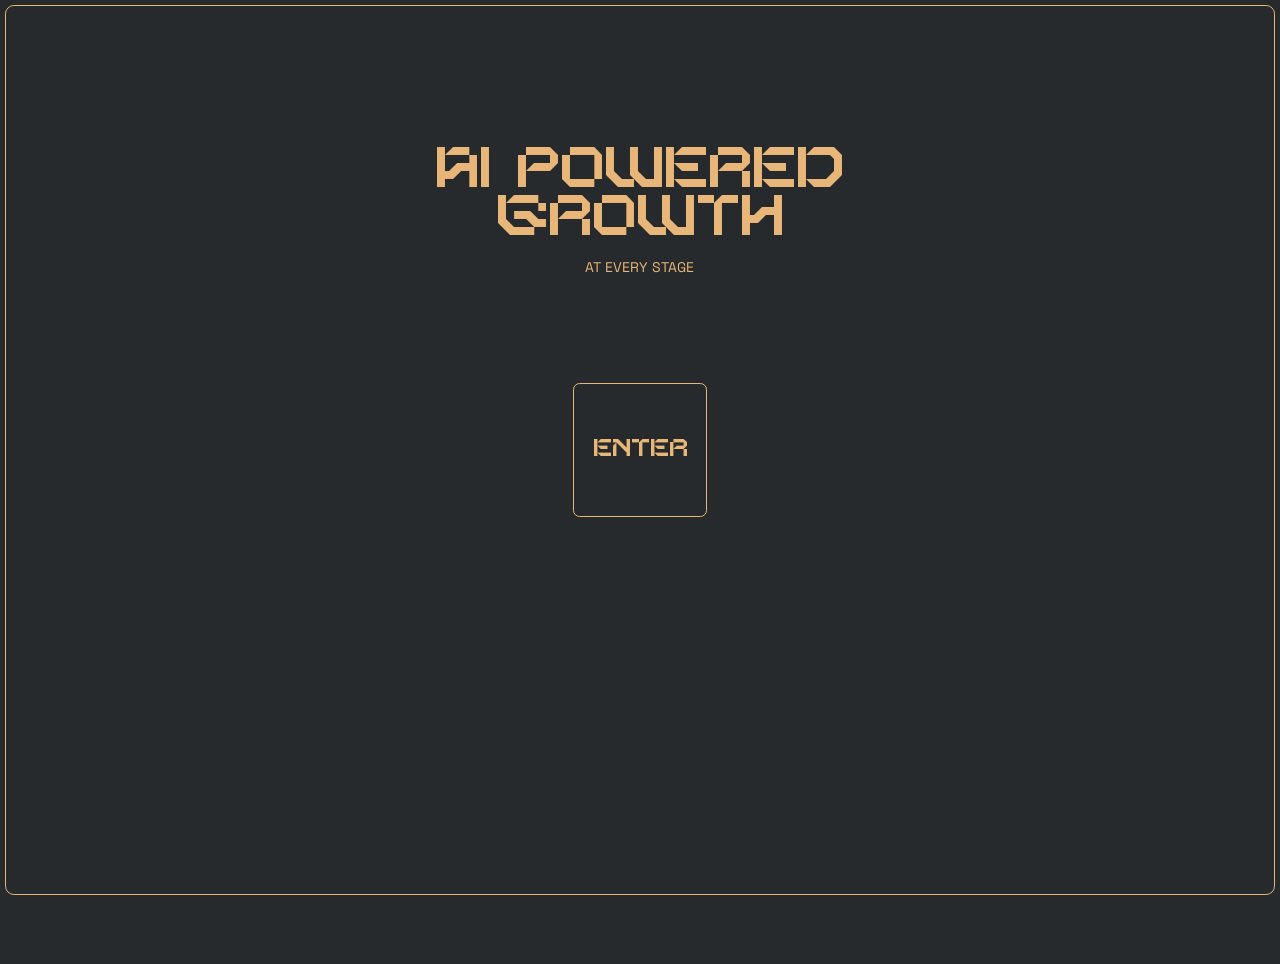
==== commit 1b04fb79: "update webdite added fonts and icons + privacy policy" ====
--- a/index.html
+++ b/index.html
@@ -1,1340 +1,1192 @@
 ﻿<!DOCTYPE html>
 <html lang="en-US">
-  <head>
-    <meta charset="UTF-8" />
-    <meta name="viewport" content="width=device-width, initial-scale=1" />
-    <link rel="profile" href="https://gmpg.org/xfn/11" />
-
-    <link
-      rel="apple-touch-icon"
-      sizes="180x180"
-      href="assets/favicon/apple-touch-icon.png"
-    />
-    <link
-      rel="icon"
-      type="image/png"
-      sizes="32x32"
-      href="assets/favicon/favicon-32x32.png"
-    />
-    <link
-      rel="icon"
-      type="image/png"
-      sizes="16x16"
-      href="assets/favicon/favicon-16x16.png"
-    />
-    <link rel="manifest" href="assets/favicon/site.webmanifest" />
-    <link
-      rel="mask-icon"
-      href="assets/favicon/safari-pinned-tab.svg"
-      color="#5bbad5"
-    />
-    <link rel="shortcut icon" href="assets/favicon/favicon.ico" />
-    <meta name="msapplication-TileColor" content="#da532c" />
-    <meta name="theme-color" content="#262A2C" />
-
-    <style>
-      body {
-        opacity: 0;
-        pointer-events: none;
-      }
-
-      body.preloaded {
-        opacity: 1;
-        pointer-events: all;
-      }
-    </style>
-
-    <script type="text/javascript">
-      var ADMIN_BAR_VISIBLE = false;
-      var admin_url = "https://alpha-wave.ai/wp-admin/admin-ajax.php";
-      const theme_url = "https://alpha-wave.ai/wp-content/themes/alpha-wave";
-    </script>
-
-    <meta
-      name="robots"
-      content="index, follow, max-image-preview:large, max-snippet:-1, max-video-preview:-1"
-    />
-    <style>
-      img:is([sizes="auto" i], [sizes^="auto," i]) {
-        contain-intrinsic-size: 3000px 1500px;
-      }
-    </style>
-
-    <link rel="dns-prefetch" href="https://code.jquery.com/" />
-
-    <style id="classic-theme-styles-inline-css">
-      /*! This file is auto-generated */
-      .wp-block-button__link {
-        color: #fff;
-        background-color: #32373c;
-        border-radius: 9999px;
-        box-shadow: none;
-        text-decoration: none;
-        padding: calc(0.667em + 2px) calc(1.333em + 2px);
-        font-size: 1.125em;
-      }
-      .wp-block-file__button {
-        background: #32373c;
-        color: #fff;
-        text-decoration: none;
-      }
-    </style>
-    <style id="global-styles-inline-css">
-      :root {
-        --wp--preset--aspect-ratio--square: 1;
-        --wp--preset--aspect-ratio--4-3: 4/3;
-        --wp--preset--aspect-ratio--3-4: 3/4;
-        --wp--preset--aspect-ratio--3-2: 3/2;
-        --wp--preset--aspect-ratio--2-3: 2/3;
-        --wp--preset--aspect-ratio--16-9: 16/9;
-        --wp--preset--aspect-ratio--9-16: 9/16;
-        --wp--preset--color--black: #000000;
-        --wp--preset--color--cyan-bluish-gray: #abb8c3;
-        --wp--preset--color--white: #ffffff;
-        --wp--preset--color--pale-pink: #f78da7;
-        --wp--preset--color--vivid-red: #cf2e2e;
-        --wp--preset--color--luminous-vivid-orange: #ff6900;
-        --wp--preset--color--luminous-vivid-amber: #fcb900;
-        --wp--preset--color--light-green-cyan: #7bdcb5;
-        --wp--preset--color--vivid-green-cyan: #00d084;
-        --wp--preset--color--pale-cyan-blue: #8ed1fc;
-        --wp--preset--color--vivid-cyan-blue: #0693e3;
-        --wp--preset--color--vivid-purple: #9b51e0;
-        --wp--preset--gradient--vivid-cyan-blue-to-vivid-purple: linear-gradient(
-          135deg,
+
+<head>
+  <meta charset="UTF-8" />
+  <meta name="viewport" content="width=device-width, initial-scale=1" />
+  <meta http-equiv="Content-Security-Policy"
+    content="script-src 'self' 'unsafe-eval' 'unsafe-inline' https://code.jquery.com/; object-src 'none'; base-uri 'self'; connect-src 'self'; img-src 'self' data: https:; style-src 'self' 'unsafe-inline'; font-src 'self' data:;">
+  <link rel="profile" href="https://gmpg.org/xfn/11" />
+
+  <link rel="icon" type="image/png" href="/assets/favicon/favicon-96x96.png" sizes="96x96" />
+  <link rel="icon" type="image/svg+xml" href="/assets/favicon/favicon.svg" />
+  <link rel="shortcut icon" href="/assets/favicon/favicon.ico" />
+  <link rel="apple-touch-icon" sizes="180x180" href="/assets/favicon/apple-touch-icon.png" />
+  <meta name="apple-mobile-web-app-title" content="Agentic AI" />
+  <link rel="manifest" href="/assets/favicon/site.webmanifest" />
+  <meta name="theme-color" content="#262A2C" />
+
+  <style>
+    body {
+      opacity: 0;
+      pointer-events: none;
+    }
+
+    body.preloaded {
+      opacity: 1;
+      pointer-events: all;
+    }
+  </style>
+
+
+
+  <meta name="robots" content="index, follow, max-image-preview:large, max-snippet:-1, max-video-preview:-1" />
+  <style>
+    img:is([sizes="auto" i], [sizes^="auto," i]) {
+      contain-intrinsic-size: 3000px 1500px;
+    }
+  </style>
+
+  <link rel="dns-prefetch" href="https://code.jquery.com/" />
+
+  <style id="classic-theme-styles-inline-css">
+    /*! This file is auto-generated */
+    .wp-block-button__link {
+      color: #fff;
+      background-color: #32373c;
+      border-radius: 9999px;
+      box-shadow: none;
+      text-decoration: none;
+      padding: calc(0.667em + 2px) calc(1.333em + 2px);
+      font-size: 1.125em;
+    }
+
+    .wp-block-file__button {
+      background: #32373c;
+      color: #fff;
+      text-decoration: none;
+    }
+  </style>
+  <style id="global-styles-inline-css">
+    :root {
+      --wp--preset--aspect-ratio--square: 1;
+      --wp--preset--aspect-ratio--4-3: 4/3;
+      --wp--preset--aspect-ratio--3-4: 3/4;
+      --wp--preset--aspect-ratio--3-2: 3/2;
+      --wp--preset--aspect-ratio--2-3: 2/3;
+      --wp--preset--aspect-ratio--16-9: 16/9;
+      --wp--preset--aspect-ratio--9-16: 9/16;
+      --wp--preset--color--black: #000000;
+      --wp--preset--color--cyan-bluish-gray: #abb8c3;
+      --wp--preset--color--white: #ffffff;
+      --wp--preset--color--pale-pink: #f78da7;
+      --wp--preset--color--vivid-red: #cf2e2e;
+      --wp--preset--color--luminous-vivid-orange: #ff6900;
+      --wp--preset--color--luminous-vivid-amber: #fcb900;
+      --wp--preset--color--light-green-cyan: #7bdcb5;
+      --wp--preset--color--vivid-green-cyan: #00d084;
+      --wp--preset--color--pale-cyan-blue: #8ed1fc;
+      --wp--preset--color--vivid-cyan-blue: #0693e3;
+      --wp--preset--color--vivid-purple: #9b51e0;
+      --wp--preset--gradient--vivid-cyan-blue-to-vivid-purple: linear-gradient(135deg,
           rgba(6, 147, 227, 1) 0%,
-          rgb(155, 81, 224) 100%
-        );
-        --wp--preset--gradient--light-green-cyan-to-vivid-green-cyan: linear-gradient(
-          135deg,
+          rgb(155, 81, 224) 100%);
+      --wp--preset--gradient--light-green-cyan-to-vivid-green-cyan: linear-gradient(135deg,
           rgb(122, 220, 180) 0%,
-          rgb(0, 208, 130) 100%
-        );
-        --wp--preset--gradient--luminous-vivid-amber-to-luminous-vivid-orange: linear-gradient(
-          135deg,
+          rgb(0, 208, 130) 100%);
+      --wp--preset--gradient--luminous-vivid-amber-to-luminous-vivid-orange: linear-gradient(135deg,
           rgba(252, 185, 0, 1) 0%,
-          rgba(255, 105, 0, 1) 100%
-        );
-        --wp--preset--gradient--luminous-vivid-orange-to-vivid-red: linear-gradient(
-          135deg,
+          rgba(255, 105, 0, 1) 100%);
+      --wp--preset--gradient--luminous-vivid-orange-to-vivid-red: linear-gradient(135deg,
           rgba(255, 105, 0, 1) 0%,
-          rgb(207, 46, 46) 100%
-        );
-        --wp--preset--gradient--very-light-gray-to-cyan-bluish-gray: linear-gradient(
-          135deg,
+          rgb(207, 46, 46) 100%);
+      --wp--preset--gradient--very-light-gray-to-cyan-bluish-gray: linear-gradient(135deg,
           rgb(238, 238, 238) 0%,
-          rgb(169, 184, 195) 100%
-        );
-        --wp--preset--gradient--cool-to-warm-spectrum: linear-gradient(
-          135deg,
+          rgb(169, 184, 195) 100%);
+      --wp--preset--gradient--cool-to-warm-spectrum: linear-gradient(135deg,
           rgb(74, 234, 220) 0%,
           rgb(151, 120, 209) 20%,
           rgb(207, 42, 186) 40%,
           rgb(238, 44, 130) 60%,
           rgb(251, 105, 98) 80%,
-          rgb(254, 248, 76) 100%
-        );
-        --wp--preset--gradient--blush-light-purple: linear-gradient(
-          135deg,
+          rgb(254, 248, 76) 100%);
+      --wp--preset--gradient--blush-light-purple: linear-gradient(135deg,
           rgb(255, 206, 236) 0%,
-          rgb(152, 150, 240) 100%
-        );
-        --wp--preset--gradient--blush-bordeaux: linear-gradient(
-          135deg,
+          rgb(152, 150, 240) 100%);
+      --wp--preset--gradient--blush-bordeaux: linear-gradient(135deg,
           rgb(254, 205, 165) 0%,
           rgb(254, 45, 45) 50%,
-          rgb(107, 0, 62) 100%
-        );
-        --wp--preset--gradient--luminous-dusk: linear-gradient(
-          135deg,
+          rgb(107, 0, 62) 100%);
+      --wp--preset--gradient--luminous-dusk: linear-gradient(135deg,
           rgb(255, 203, 112) 0%,
           rgb(199, 81, 192) 50%,
-          rgb(65, 88, 208) 100%
-        );
-        --wp--preset--gradient--pale-ocean: linear-gradient(
-          135deg,
+          rgb(65, 88, 208) 100%);
+      --wp--preset--gradient--pale-ocean: linear-gradient(135deg,
           rgb(255, 245, 203) 0%,
           rgb(182, 227, 212) 50%,
-          rgb(51, 167, 181) 100%
-        );
-        --wp--preset--gradient--electric-grass: linear-gradient(
-          135deg,
+          rgb(51, 167, 181) 100%);
+      --wp--preset--gradient--electric-grass: linear-gradient(135deg,
           rgb(202, 248, 128) 0%,
-          rgb(113, 206, 126) 100%
-        );
-        --wp--preset--gradient--midnight: linear-gradient(
-          135deg,
+          rgb(113, 206, 126) 100%);
+      --wp--preset--gradient--midnight: linear-gradient(135deg,
           rgb(2, 3, 129) 0%,
-          rgb(40, 116, 252) 100%
-        );
-        --wp--preset--font-size--small: 13px;
-        --wp--preset--font-size--medium: 20px;
-        --wp--preset--font-size--large: 36px;
-        --wp--preset--font-size--x-large: 42px;
-        --wp--preset--spacing--20: 0.44rem;
-        --wp--preset--spacing--30: 0.67rem;
-        --wp--preset--spacing--40: 1rem;
-        --wp--preset--spacing--50: 1.5rem;
-        --wp--preset--spacing--60: 2.25rem;
-        --wp--preset--spacing--70: 3.38rem;
-        --wp--preset--spacing--80: 5.06rem;
-        --wp--preset--shadow--natural: 6px 6px 9px rgba(0, 0, 0, 0.2);
-        --wp--preset--shadow--deep: 12px 12px 50px rgba(0, 0, 0, 0.4);
-        --wp--preset--shadow--sharp: 6px 6px 0px rgba(0, 0, 0, 0.2);
-        --wp--preset--shadow--outlined: 6px 6px 0px -3px rgba(255, 255, 255, 1),
-          6px 6px rgba(0, 0, 0, 1);
-        --wp--preset--shadow--crisp: 6px 6px 0px rgba(0, 0, 0, 1);
-      }
-      :where(.is-layout-flex) {
-        gap: 0.5em;
-      }
-      :where(.is-layout-grid) {
-        gap: 0.5em;
-      }
-      body .is-layout-flex {
-        display: flex;
-      }
-      .is-layout-flex {
-        flex-wrap: wrap;
-        align-items: center;
-      }
-      .is-layout-flex > :is(*, div) {
-        margin: 0;
-      }
-      body .is-layout-grid {
-        display: grid;
-      }
-      .is-layout-grid > :is(*, div) {
-        margin: 0;
-      }
-      :where(.wp-block-columns.is-layout-flex) {
-        gap: 2em;
-      }
-      :where(.wp-block-columns.is-layout-grid) {
-        gap: 2em;
-      }
-      :where(.wp-block-post-template.is-layout-flex) {
-        gap: 1.25em;
-      }
-      :where(.wp-block-post-template.is-layout-grid) {
-        gap: 1.25em;
-      }
-      .has-black-color {
-        color: var(--wp--preset--color--black) !important;
-      }
-      .has-cyan-bluish-gray-color {
-        color: var(--wp--preset--color--cyan-bluish-gray) !important;
-      }
-      .has-white-color {
-        color: var(--wp--preset--color--white) !important;
-      }
-      .has-pale-pink-color {
-        color: var(--wp--preset--color--pale-pink) !important;
-      }
-      .has-vivid-red-color {
-        color: var(--wp--preset--color--vivid-red) !important;
-      }
-      .has-luminous-vivid-orange-color {
-        color: var(--wp--preset--color--luminous-vivid-orange) !important;
-      }
-      .has-luminous-vivid-amber-color {
-        color: var(--wp--preset--color--luminous-vivid-amber) !important;
-      }
-      .has-light-green-cyan-color {
-        color: var(--wp--preset--color--light-green-cyan) !important;
-      }
-      .has-vivid-green-cyan-color {
-        color: var(--wp--preset--color--vivid-green-cyan) !important;
-      }
-      .has-pale-cyan-blue-color {
-        color: var(--wp--preset--color--pale-cyan-blue) !important;
-      }
-      .has-vivid-cyan-blue-color {
-        color: var(--wp--preset--color--vivid-cyan-blue) !important;
-      }
-      .has-vivid-purple-color {
-        color: var(--wp--preset--color--vivid-purple) !important;
-      }
-      .has-black-background-color {
-        background-color: var(--wp--preset--color--black) !important;
-      }
-      .has-cyan-bluish-gray-background-color {
-        background-color: var(--wp--preset--color--cyan-bluish-gray) !important;
-      }
-      .has-white-background-color {
-        background-color: var(--wp--preset--color--white) !important;
-      }
-      .has-pale-pink-background-color {
-        background-color: var(--wp--preset--color--pale-pink) !important;
-      }
-      .has-vivid-red-background-color {
-        background-color: var(--wp--preset--color--vivid-red) !important;
-      }
-      .has-luminous-vivid-orange-background-color {
-        background-color: var(
-          --wp--preset--color--luminous-vivid-orange
-        ) !important;
-      }
-      .has-luminous-vivid-amber-background-color {
-        background-color: var(
-          --wp--preset--color--luminous-vivid-amber
-        ) !important;
-      }
-      .has-light-green-cyan-background-color {
-        background-color: var(--wp--preset--color--light-green-cyan) !important;
-      }
-      .has-vivid-green-cyan-background-color {
-        background-color: var(--wp--preset--color--vivid-green-cyan) !important;
-      }
-      .has-pale-cyan-blue-background-color {
-        background-color: var(--wp--preset--color--pale-cyan-blue) !important;
-      }
-      .has-vivid-cyan-blue-background-color {
-        background-color: var(--wp--preset--color--vivid-cyan-blue) !important;
-      }
-      .has-vivid-purple-background-color {
-        background-color: var(--wp--preset--color--vivid-purple) !important;
-      }
-      .has-black-border-color {
-        border-color: var(--wp--preset--color--black) !important;
-      }
-      .has-cyan-bluish-gray-border-color {
-        border-color: var(--wp--preset--color--cyan-bluish-gray) !important;
-      }
-      .has-white-border-color {
-        border-color: var(--wp--preset--color--white) !important;
-      }
-      .has-pale-pink-border-color {
-        border-color: var(--wp--preset--color--pale-pink) !important;
-      }
-      .has-vivid-red-border-color {
-        border-color: var(--wp--preset--color--vivid-red) !important;
-      }
-      .has-luminous-vivid-orange-border-color {
-        border-color: var(
-          --wp--preset--color--luminous-vivid-orange
-        ) !important;
-      }
-      .has-luminous-vivid-amber-border-color {
-        border-color: var(--wp--preset--color--luminous-vivid-amber) !important;
-      }
-      .has-light-green-cyan-border-color {
-        border-color: var(--wp--preset--color--light-green-cyan) !important;
-      }
-      .has-vivid-green-cyan-border-color {
-        border-color: var(--wp--preset--color--vivid-green-cyan) !important;
-      }
-      .has-pale-cyan-blue-border-color {
-        border-color: var(--wp--preset--color--pale-cyan-blue) !important;
-      }
-      .has-vivid-cyan-blue-border-color {
-        border-color: var(--wp--preset--color--vivid-cyan-blue) !important;
-      }
-      .has-vivid-purple-border-color {
-        border-color: var(--wp--preset--color--vivid-purple) !important;
-      }
-      .has-vivid-cyan-blue-to-vivid-purple-gradient-background {
-        background: var(
-          --wp--preset--gradient--vivid-cyan-blue-to-vivid-purple
-        ) !important;
-      }
-      .has-light-green-cyan-to-vivid-green-cyan-gradient-background {
-        background: var(
-          --wp--preset--gradient--light-green-cyan-to-vivid-green-cyan
-        ) !important;
-      }
-      .has-luminous-vivid-amber-to-luminous-vivid-orange-gradient-background {
-        background: var(
-          --wp--preset--gradient--luminous-vivid-amber-to-luminous-vivid-orange
-        ) !important;
-      }
-      .has-luminous-vivid-orange-to-vivid-red-gradient-background {
-        background: var(
-          --wp--preset--gradient--luminous-vivid-orange-to-vivid-red
-        ) !important;
-      }
-      .has-very-light-gray-to-cyan-bluish-gray-gradient-background {
-        background: var(
-          --wp--preset--gradient--very-light-gray-to-cyan-bluish-gray
-        ) !important;
-      }
-      .has-cool-to-warm-spectrum-gradient-background {
-        background: var(
-          --wp--preset--gradient--cool-to-warm-spectrum
-        ) !important;
-      }
-      .has-blush-light-purple-gradient-background {
-        background: var(--wp--preset--gradient--blush-light-purple) !important;
-      }
-      .has-blush-bordeaux-gradient-background {
-        background: var(--wp--preset--gradient--blush-bordeaux) !important;
-      }
-      .has-luminous-dusk-gradient-background {
-        background: var(--wp--preset--gradient--luminous-dusk) !important;
-      }
-      .has-pale-ocean-gradient-background {
-        background: var(--wp--preset--gradient--pale-ocean) !important;
-      }
-      .has-electric-grass-gradient-background {
-        background: var(--wp--preset--gradient--electric-grass) !important;
-      }
-      .has-midnight-gradient-background {
-        background: var(--wp--preset--gradient--midnight) !important;
-      }
-      .has-small-font-size {
-        font-size: var(--wp--preset--font-size--small) !important;
-      }
-      .has-medium-font-size {
-        font-size: var(--wp--preset--font-size--medium) !important;
-      }
-      .has-large-font-size {
-        font-size: var(--wp--preset--font-size--large) !important;
-      }
-      .has-x-large-font-size {
-        font-size: var(--wp--preset--font-size--x-large) !important;
-      }
-      :where(.wp-block-post-template.is-layout-flex) {
-        gap: 1.25em;
-      }
-      :where(.wp-block-post-template.is-layout-grid) {
-        gap: 1.25em;
-      }
-      :where(.wp-block-columns.is-layout-flex) {
-        gap: 2em;
-      }
-      :where(.wp-block-columns.is-layout-grid) {
-        gap: 2em;
-      }
-      :root :where(.wp-block-pullquote) {
-        font-size: 1.5em;
-        line-height: 1.6;
-      }
-    </style>
-    <link
-      data-minify="1"
-      rel="stylesheet"
-      id="rise-style-css"
-      href="style.css"
-      media=""
-    />
-    <style id="wp-custom-css">
-      .cky-notice-des *,
-      .cky-notice-des {
-        font-size: 12px;
-        line-height: 18px;
-        font-family: "Space";
-      }
-
-      .cky-consent-bar .cky-notice-des p,
-      .cky-gpc-wrapper .cky-gpc-desc p,
-      .cky-preference-body-wrapper .cky-preference-content-wrapper p,
-      .cky-accordion-header-wrapper .cky-accordion-header-des p,
-      .cky-cookie-des-table li div:last-child p {
-        font-family: "Space";
-      }
-
-      .cky-notice-des *,
-      .cky-notice-des p a.cky-policy  {
-        color: #e8b678 !important;
-      }
-      .cky-consent-container .cky-consent-bar {
-        border-color: #e9b678 !important;
-        background-color: #262a2c !important;
-      }
-
-      .cky-consent-bar .cky-banner-btn-close,
-      .cky-btn-revisit-wrapper {
-        display: none !important;
-      }
-    </style>
-  </head>
-
-  <body
-    class="home wp-singular page-template page-template-tpl-home page-template-tpl-home-php page page-id-6 wp-theme-alpha-wave singular"
-  >
-    <main class="main">
-      <header class="page-header" r2-method="headerLinks">
-        <div class="grid">
-          <!-- logo -->
-          <div class="logo hover-button">
-            <?xml version="1.0" encoding="UTF-8" standalone="no"?>
-            <svg
-              version="1.1"
-              viewBox="0 0 420 38"
-              id="svg2"
-              sodipodi:docname="logo.svg"
-              width="420"
-              height="38"
-              inkscape:version="1.3.2 (091e20e, 2023-11-25, custom)"
-              xmlns:inkscape="http://www.inkscape.org/namespaces/inkscape"
-              xmlns:sodipodi="http://sodipodi.sourceforge.net/DTD/sodipodi-0.dtd"
-              xmlns="http://www.w3.org/2000/svg"
-              xmlns:svg="http://www.w3.org/2000/svg"
-            >
-              <defs id="defs2" />
-              <sodipodi:namedview
-                id="namedview2"
-                pagecolor="#505050"
-                bordercolor="#ffffff"
-                borderopacity="1"
-                inkscape:showpageshadow="0"
-                inkscape:pageopacity="0"
-                inkscape:pagecheckerboard="1"
-                inkscape:deskcolor="#505050"
-                inkscape:zoom="2.5893617"
-                inkscape:cx="172.82251"
-                inkscape:cy="44.605588"
-                inkscape:window-width="2400"
-                inkscape:window-height="1494"
-                inkscape:window-x="-11"
-                inkscape:window-y="-11"
-                inkscape:window-maximized="1"
-                inkscape:current-layer="svg2"
-              />
-              <g
-                fill="#e8b678"
-                fill-rule="none"
-                stroke="none"
-                stroke-width="1"
-                stroke-linecap="butt"
-                stroke-linejoin="miter"
-                stroke-miterlimit="10"
-                stroke-dasharray="none"
-                stroke-dashoffset="0"
-                font-family="none"
-                font-weight="none"
-                font-size="none"
-                text-anchor="none"
-                style="mix-blend-mode: normal"
-                id="g2"
-                transform="translate(-65.000005,-215.99957)"
-              >
-                <g id="g1">
-                  <g fill-rule="nonzero" id="element-id-90632">
-                    <path
-                      d="m 133.60567,250.59376 h 9.75724 c 0,0 5.21277,-13.72251 8.59885,-21.38573 0.93563,-2.09402 2.00491,-2.62866 4.63358,-2.62866 2.62866,0 3.69795,0.53464 4.63358,2.62866 3.38607,7.66322 8.59885,21.38573 8.59885,21.38573 h 9.75724 c 0,0 -7.75233,-19.7818 -10.96019,-26.24208 -2.04947,-4.14349 -4.85634,-4.94545 -9.26715,-4.94545 h -5.52465 c -4.41081,0 -7.21769,0.80197 -9.26715,4.94545 -3.20786,6.46027 -10.96019,26.24208 -10.96019,26.24208 z"
-                      id="element-id-45569"
-                    />
-                    <path
-                      d="m 197.49555,250.59376 h 19.96002 v -15.05912 h -9.17804 v 8.55429 h -9.75724 c -4.49991,0 -6.90581,-2.58411 -6.90581,-6.54938 v -5.07911 c 0,-3.69795 2.4059,-6.54938 6.90581,-6.54938 h 18.93528 v -6.50483 h -19.91546 c -8.42063,0 -15.14823,5.34643 -15.14823,13.09876 v 5.03456 c 0,7.9751 6.7276,13.05421 15.10367,13.05421 z"
-                      id="element-id-71686"
-                    />
-                    <path
-                      d="m 222.49012,237.53956 c 0,7.75233 4.94545,13.05421 12.78689,13.05421 h 23.30154 v -6.50483 h -22.09859 c -2.71777,0 -4.76724,-1.78214 -4.76724,-4.9009 v -1.38116 h 25.84109 v -6.32661 h -25.84109 v -1.51482 c 0,-2.4059 1.55938,-4.05438 4.76724,-4.05438 h 22.09859 v -6.50483 h -23.34609 c -7.79688,0 -12.74233,5.34643 -12.74233,13.05421 z"
-                      id="element-id-23691"
-                    />
-                    <path
-                      d="m 263.25668,219.40624 v 31.18753 h 9.2226 v -22.67779 l 19.42537,22.67779 h 13.5443 v -31.18753 l -9.2226,0.13366 v 22.90056 l -19.6927,-23.03422 z"
-                      id="element-id-97687"
-                    />
-                    <path
-                      d="m 310.83993,219.40624 v 6.50483 h 13.05421 v 24.6827 h 8.95528 v -24.6827 h 13.05421 v -6.50483 z"
-                      id="element-id-3265"
-                    />
-                    <path
-                      d="m 351.42827,250.59376 h 9.2226 v -31.18753 h -9.2226 z"
-                      id="element-id-58538"
-                    />
-                    <path
-                      d="m 364.97257,232.505 v 5.03456 c 0,7.9751 6.7276,13.05421 15.10367,13.05421 h 19.96002 v -6.50483 h -18.93528 c -4.49991,0 -6.90581,-2.58411 -6.90581,-6.54938 v -5.07911 c 0,-3.69795 2.4059,-6.54938 6.90581,-6.54938 h 18.93528 v -6.50483 H 380.1208 c -8.42063,0 -15.14823,5.34643 -15.14823,13.09876 z"
-                      id="element-id-37978"
-                    />
-                    <path
-                      d="m 426.01102,250.59376 h 9.75724 c 0,0 5.21277,-13.72251 8.59885,-21.38573 0.93563,-2.09402 2.00491,-2.62866 4.63358,-2.62866 2.62866,0 3.69795,0.53464 4.63358,2.62866 3.38607,7.66322 8.59885,21.38573 8.59885,21.38573 h 9.75724 c 0,0 -7.75233,-19.7818 -10.96019,-26.24208 -2.04947,-4.14349 -4.85634,-4.94545 -9.26715,-4.94545 h -5.52465 c -4.41081,0 -7.21769,0.80197 -9.26715,4.94545 -3.20786,6.46027 -10.96019,26.24208 -10.96019,26.24208 z"
-                      id="element-id-88430"
-                    />
-                    <path
-                      d="M 475.7774,250.59376 H 485 v -31.18753 h -9.2226 z"
-                      id="element-id-2769"
-                    />
-                  </g>
-                  <g fill-rule="evenodd" id="element-id-71365">
-                    <g id="element-id-54977">
-                      <path
-                        d="m 85.86943,219.34754 c 0,-1.762 1.4273,-3.188 3.1906,-3.188 h 10.71851 c 2.5645,0 4.64151,2.073 4.64151,4.63801 v 28.40404 c 0,2.56 -2.075,4.63801 -4.63201,4.63801 H 75.14061 c -1.7585,0 -3.1841,-1.429 -3.1841,-3.188 0,-1.763 1.4256,-3.188 3.1923,-3.188 h 16.80452 c 1.1211,0 2.032,-0.911 2.032,-2.029 0,-1.123 -0.9063,-2.029 -2.0325,-2.029 h -8.69051 c -1.7609,0 -3.1899,-1.429 -3.1899,-3.189 0,-1.76 1.4247,-3.188 3.1834,-3.188 h 4.05931 c 1.1214,0 2.0326,-0.911 2.0326,-2.029 0,-1.118 -0.9107,-2.029 -2.0237,-2.029 H 68.19341 c -1.7624,0 -3.1934,-1.428 -3.1934,-3.188 0,-1.762 1.4231,-3.189 3.1872,-3.189 h 25.51003 c 1.118,0 2.0272,-0.91 2.0272,-2.029 0,-1.118 -0.9114,-2.029 -2.0265,-2.029 h -4.63901 c -1.7608,0 -3.1895,-1.429 -3.1895,-3.188 z"
-                        id="element-id-98388"
-                      />
-                      <path
-                        d="m 68.4782,219.34754 c 0,-1.762 1.4295,-3.188 3.1922,-3.188 h 7.52861 c 1.7619,0 3.1922,1.428 3.1922,3.188 0,1.761 -1.4294,3.188 -3.1922,3.188 H 71.6704 c -1.7619,0 -3.1922,-1.428 -3.1922,-3.188 z"
-                        id="element-id-59724"
-                      />
-                      <path
-                        d="m 73.40771,243.40557 c 1.7602,0 3.1864,-1.428 3.1864,-3.189 0,-1.759 -1.4269,-3.188 -3.1864,-3.188 H 69.3459 c -1.7602,0 -3.1865,1.428 -3.1865,3.188 0,1.759 1.427,3.189 3.1865,3.189 z"
-                        id="element-id-5948"
-                      />
-                    </g>
-                  </g>
+          rgb(40, 116, 252) 100%);
+      --wp--preset--font-size--small: 13px;
+      --wp--preset--font-size--medium: 20px;
+      --wp--preset--font-size--large: 36px;
+      --wp--preset--font-size--x-large: 42px;
+      --wp--preset--spacing--20: 0.44rem;
+      --wp--preset--spacing--30: 0.67rem;
+      --wp--preset--spacing--40: 1rem;
+      --wp--preset--spacing--50: 1.5rem;
+      --wp--preset--spacing--60: 2.25rem;
+      --wp--preset--spacing--70: 3.38rem;
+      --wp--preset--spacing--80: 5.06rem;
+      --wp--preset--shadow--natural: 6px 6px 9px rgba(0, 0, 0, 0.2);
+      --wp--preset--shadow--deep: 12px 12px 50px rgba(0, 0, 0, 0.4);
+      --wp--preset--shadow--sharp: 6px 6px 0px rgba(0, 0, 0, 0.2);
+      --wp--preset--shadow--outlined: 6px 6px 0px -3px rgba(255, 255, 255, 1),
+        6px 6px rgba(0, 0, 0, 1);
+      --wp--preset--shadow--crisp: 6px 6px 0px rgba(0, 0, 0, 1);
+    }
+
+    :where(.is-layout-flex) {
+      gap: 0.5em;
+    }
+
+    :where(.is-layout-grid) {
+      gap: 0.5em;
+    }
+
+    body .is-layout-flex {
+      display: flex;
+    }
+
+    .is-layout-flex {
+      flex-wrap: wrap;
+      align-items: center;
+    }
+
+    .is-layout-flex> :is(*, div) {
+      margin: 0;
+    }
+
+    body .is-layout-grid {
+      display: grid;
+    }
+
+    .is-layout-grid> :is(*, div) {
+      margin: 0;
+    }
+
+    :where(.wp-block-columns.is-layout-flex) {
+      gap: 2em;
+    }
+
+    :where(.wp-block-columns.is-layout-grid) {
+      gap: 2em;
+    }
+
+    :where(.wp-block-post-template.is-layout-flex) {
+      gap: 1.25em;
+    }
+
+    :where(.wp-block-post-template.is-layout-grid) {
+      gap: 1.25em;
+    }
+
+    .has-black-color {
+      color: var(--wp--preset--color--black) !important;
+    }
+
+    .has-cyan-bluish-gray-color {
+      color: var(--wp--preset--color--cyan-bluish-gray) !important;
+    }
+
+    .has-white-color {
+      color: var(--wp--preset--color--white) !important;
+    }
+
+    .has-pale-pink-color {
+      color: var(--wp--preset--color--pale-pink) !important;
+    }
+
+    .has-vivid-red-color {
+      color: var(--wp--preset--color--vivid-red) !important;
+    }
+
+    .has-luminous-vivid-orange-color {
+      color: var(--wp--preset--color--luminous-vivid-orange) !important;
+    }
+
+    .has-luminous-vivid-amber-color {
+      color: var(--wp--preset--color--luminous-vivid-amber) !important;
+    }
+
+    .has-light-green-cyan-color {
+      color: var(--wp--preset--color--light-green-cyan) !important;
+    }
+
+    .has-vivid-green-cyan-color {
+      color: var(--wp--preset--color--vivid-green-cyan) !important;
+    }
+
+    .has-pale-cyan-blue-color {
+      color: var(--wp--preset--color--pale-cyan-blue) !important;
+    }
+
+    .has-vivid-cyan-blue-color {
+      color: var(--wp--preset--color--vivid-cyan-blue) !important;
+    }
+
+    .has-vivid-purple-color {
+      color: var(--wp--preset--color--vivid-purple) !important;
+    }
+
+    .has-black-background-color {
+      background-color: var(--wp--preset--color--black) !important;
+    }
+
+    .has-cyan-bluish-gray-background-color {
+      background-color: var(--wp--preset--color--cyan-bluish-gray) !important;
+    }
+
+    .has-white-background-color {
+      background-color: var(--wp--preset--color--white) !important;
+    }
+
+    .has-pale-pink-background-color {
+      background-color: var(--wp--preset--color--pale-pink) !important;
+    }
+
+    .has-vivid-red-background-color {
+      background-color: var(--wp--preset--color--vivid-red) !important;
+    }
+
+    .has-luminous-vivid-orange-background-color {
+      background-color: var(--wp--preset--color--luminous-vivid-orange) !important;
+    }
+
+    .has-luminous-vivid-amber-background-color {
+      background-color: var(--wp--preset--color--luminous-vivid-amber) !important;
+    }
+
+    .has-light-green-cyan-background-color {
+      background-color: var(--wp--preset--color--light-green-cyan) !important;
+    }
+
+    .has-vivid-green-cyan-background-color {
+      background-color: var(--wp--preset--color--vivid-green-cyan) !important;
+    }
+
+    .has-pale-cyan-blue-background-color {
+      background-color: var(--wp--preset--color--pale-cyan-blue) !important;
+    }
+
+    .has-vivid-cyan-blue-background-color {
+      background-color: var(--wp--preset--color--vivid-cyan-blue) !important;
+    }
+
+    .has-vivid-purple-background-color {
+      background-color: var(--wp--preset--color--vivid-purple) !important;
+    }
+
+    .has-black-border-color {
+      border-color: var(--wp--preset--color--black) !important;
+    }
+
+    .has-cyan-bluish-gray-border-color {
+      border-color: var(--wp--preset--color--cyan-bluish-gray) !important;
+    }
+
+    .has-white-border-color {
+      border-color: var(--wp--preset--color--white) !important;
+    }
+
+    .has-pale-pink-border-color {
+      border-color: var(--wp--preset--color--pale-pink) !important;
+    }
+
+    .has-vivid-red-border-color {
+      border-color: var(--wp--preset--color--vivid-red) !important;
+    }
+
+    .has-luminous-vivid-orange-border-color {
+      border-color: var(--wp--preset--color--luminous-vivid-orange) !important;
+    }
+
+    .has-luminous-vivid-amber-border-color {
+      border-color: var(--wp--preset--color--luminous-vivid-amber) !important;
+    }
+
+    .has-light-green-cyan-border-color {
+      border-color: var(--wp--preset--color--light-green-cyan) !important;
+    }
+
+    .has-vivid-green-cyan-border-color {
+      border-color: var(--wp--preset--color--vivid-green-cyan) !important;
+    }
+
+    .has-pale-cyan-blue-border-color {
+      border-color: var(--wp--preset--color--pale-cyan-blue) !important;
+    }
+
+    .has-vivid-cyan-blue-border-color {
+      border-color: var(--wp--preset--color--vivid-cyan-blue) !important;
+    }
+
+    .has-vivid-purple-border-color {
+      border-color: var(--wp--preset--color--vivid-purple) !important;
+    }
+
+    .has-vivid-cyan-blue-to-vivid-purple-gradient-background {
+      background: var(--wp--preset--gradient--vivid-cyan-blue-to-vivid-purple) !important;
+    }
+
+    .has-light-green-cyan-to-vivid-green-cyan-gradient-background {
+      background: var(--wp--preset--gradient--light-green-cyan-to-vivid-green-cyan) !important;
+    }
+
+    .has-luminous-vivid-amber-to-luminous-vivid-orange-gradient-background {
+      background: var(--wp--preset--gradient--luminous-vivid-amber-to-luminous-vivid-orange) !important;
+    }
+
+    .has-luminous-vivid-orange-to-vivid-red-gradient-background {
+      background: var(--wp--preset--gradient--luminous-vivid-orange-to-vivid-red) !important;
+    }
+
+    .has-very-light-gray-to-cyan-bluish-gray-gradient-background {
+      background: var(--wp--preset--gradient--very-light-gray-to-cyan-bluish-gray) !important;
+    }
+
+    .has-cool-to-warm-spectrum-gradient-background {
+      background: var(--wp--preset--gradient--cool-to-warm-spectrum) !important;
+    }
+
+    .has-blush-light-purple-gradient-background {
+      background: var(--wp--preset--gradient--blush-light-purple) !important;
+    }
+
+    .has-blush-bordeaux-gradient-background {
+      background: var(--wp--preset--gradient--blush-bordeaux) !important;
+    }
+
+    .has-luminous-dusk-gradient-background {
+      background: var(--wp--preset--gradient--luminous-dusk) !important;
+    }
+
+    .has-pale-ocean-gradient-background {
+      background: var(--wp--preset--gradient--pale-ocean) !important;
+    }
+
+    .has-electric-grass-gradient-background {
+      background: var(--wp--preset--gradient--electric-grass) !important;
+    }
+
+    .has-midnight-gradient-background {
+      background: var(--wp--preset--gradient--midnight) !important;
+    }
+
+    .has-small-font-size {
+      font-size: var(--wp--preset--font-size--small) !important;
+    }
+
+    .has-medium-font-size {
+      font-size: var(--wp--preset--font-size--medium) !important;
+    }
+
+    .has-large-font-size {
+      font-size: var(--wp--preset--font-size--large) !important;
+    }
+
+    .has-x-large-font-size {
+      font-size: var(--wp--preset--font-size--x-large) !important;
+    }
+
+    :where(.wp-block-post-template.is-layout-flex) {
+      gap: 1.25em;
+    }
+
+    :where(.wp-block-post-template.is-layout-grid) {
+      gap: 1.25em;
+    }
+
+    :where(.wp-block-columns.is-layout-flex) {
+      gap: 2em;
+    }
+
+    :where(.wp-block-columns.is-layout-grid) {
+      gap: 2em;
+    }
+
+    :root :where(.wp-block-pullquote) {
+      font-size: 1.5em;
+      line-height: 1.6;
+    }
+  </style>
+  <link data-minify="1" rel="stylesheet" id="rise-style-css" href="style.css" media="" />
+  <style id="wp-custom-css">
+    .cky-notice-des *,
+    .cky-notice-des {
+      font-size: 12px;
+      line-height: 18px;
+      font-family: "Space";
+    }
+
+    .cky-consent-bar .cky-notice-des p,
+    .cky-gpc-wrapper .cky-gpc-desc p,
+    .cky-preference-body-wrapper .cky-preference-content-wrapper p,
+    .cky-accordion-header-wrapper .cky-accordion-header-des p,
+    .cky-cookie-des-table li div:last-child p {
+      font-family: "Space";
+    }
+
+    .cky-notice-des *,
+    .cky-notice-des p a.cky-policy {
+      color: #e8b678 !important;
+    }
+
+    .cky-consent-container .cky-consent-bar {
+      border-color: #e8b678 !important;
+      background-color: #262a2c !important;
+    }
+
+    .cky-consent-bar .cky-banner-btn-close,
+    .cky-btn-revisit-wrapper {
+      display: none !important;
+    }
+  </style>
+</head>
+
+<body
+  class="home wp-singular page-template page-template-tpl-home page-template-tpl-home-php page page-id-6 wp-theme-alpha-wave singular">
+  <main class="main">
+    <header class="page-header" r2-method="headerLinks">
+      <div class="grid">
+        <!-- logo -->
+        <div class="logo hover-button">
+          <?xml version="1.0" encoding="UTF-8" standalone="no"?>
+          <svg version="1.1" id="Layer_1" x="0px" y="0px" width="419.99805" viewBox="0 0 419.99806 64.835"
+            enable-background="new 0 0 1120 944" xml:space="preserve" height="64.834999"
+            xmlns:xlink="http://www.w3.org/1999/xlink" xmlns="http://www.w3.org/2000/svg"
+            xmlns:svg="http://www.w3.org/2000/svg">
+            <defs id="defs39">
+              <linearGradient id="gradient-oqiwmc6" x1="0.15000001" y1="0.85000002" x2="0.85000002" y2="0.15000001">
+                <stop offset="0%" stop-color="#e8b678" id="stop1" />
+                <stop offset="100%" stop-color="#856f51" id="stop2" />
+              </linearGradient>
+              <linearGradient xlink:href="#gradient-oqiwmc6" id="linearGradient31" x1="153.65176" y1="863.86536"
+                x2="866.35522" y2="151.1619" gradientTransform="scale(1.075754,0.92958056)"
+                gradientUnits="userSpaceOnUse" />
+              <linearGradient xlink:href="#gradient-oqiwmc6" id="linearGradient32" x1="738.61407" y1="498.01941"
+                x2="984.98035" y2="251.65309" gradientTransform="scale(1.0046344,0.99538696)"
+                gradientUnits="userSpaceOnUse" />
+              <linearGradient xlink:href="#gradient-oqiwmc6" id="linearGradient33" x1="850.18451" y1="497.61774"
+                x2="954.36023" y2="393.44202" gradientTransform="scale(0.76696706,1.303837)"
+                gradientUnits="userSpaceOnUse" />
+              <linearGradient xlink:href="#gradient-oqiwmc6" id="linearGradient34" x1="468.2449" y1="496.33093"
+                x2="571.86932" y2="392.70651" gradientTransform="scale(0.76607524,1.3053548)"
+                gradientUnits="userSpaceOnUse" />
+              <linearGradient xlink:href="#gradient-oqiwmc6" id="linearGradient35" x1="971.25" y1="283.11392"
+                x2="1102.8566" y2="151.50735" gradientTransform="scale(0.98190504,1.0184284)"
+                gradientUnits="userSpaceOnUse" />
+              <linearGradient xlink:href="#gradient-oqiwmc6" id="linearGradient36" x1="880.08636" y1="167.08025"
+                x2="957.73419" y2="89.432404" gradientTransform="scale(0.98758835,1.0125676)"
+                gradientUnits="userSpaceOnUse" />
+              <linearGradient xlink:href="#gradient-oqiwmc6" id="linearGradient37" x1="383.81552" y1="602.12396"
+                x2="407.68427" y2="578.25519" gradientTransform="scale(0.90345348,1.1068639)"
+                gradientUnits="userSpaceOnUse" />
+              <linearGradient xlink:href="#gradient-oqiwmc6" id="linearGradient38" x1="259.0564" y1="970.97443"
+                x2="260.448" y2="969.58282" gradientTransform="scale(1.4415988,0.69367427)"
+                gradientUnits="userSpaceOnUse" />
+              <linearGradient xlink:href="#gradient-oqiwmc6" id="linearGradient39" x1="1168.5659" y1="354.71048"
+                x2="1169.7972" y2="353.47919" gradientTransform="scale(0.78364042,1.2760955)"
+                gradientUnits="userSpaceOnUse" />
+              <linearGradient xlink:href="#gradient-oqiwmc6" id="linearGradient40" x1="883.1474" y1="149.26317"
+                x2="884.67401" y2="147.73656" gradientTransform="scale(1.0843068,0.92224818)"
+                gradientUnits="userSpaceOnUse" />
+              <linearGradient xlink:href="#gradient-oqiwmc6" id="linearGradient41" x1="282.34177" y1="899.98438"
+                x2="283.38446" y2="898.94165" gradientTransform="scale(1.3325943,0.75041593)"
+                gradientUnits="userSpaceOnUse" />
+              <linearGradient xlink:href="#gradient-oqiwmc6" id="linearGradient42" x1="1799.3523" y1="72.383446"
+                x2="1800.0439" y2="71.691765" gradientTransform="scale(0.5336426,1.8739134)"
+                gradientUnits="userSpaceOnUse" />
+              <linearGradient xlink:href="#gradient-oqiwmc6" id="linearGradient43" x1="134.73824" y1="1462.019"
+                x2="159.27499" y2="1437.4822" gradientTransform="scale(1.568052,0.63773395)"
+                gradientUnits="userSpaceOnUse" />
+              <linearGradient xlink:href="#gradient-oqiwmc6" id="linearGradient44" x1="133.12238" y1="1683.0033"
+                x2="139.7206" y2="1676.405" gradientTransform="scale(1.8000958,0.55552598)"
+                gradientUnits="userSpaceOnUse" />
+              <linearGradient xlink:href="#gradient-oqiwmc6" id="linearGradient45" x1="157.48119" y1="1378.2548"
+                x2="158.87923" y2="1376.8567" gradientTransform="scale(1.4829774,0.67431913)"
+                gradientUnits="userSpaceOnUse" />
+              <linearGradient id="gradient-z48aw82" x1="105.3059" y1="351.01321" x2="340.3284" y2="115.99072"
+                gradientTransform="matrix(3.3309713,0,0,0.30021273,106.72699,38.584188)" gradientUnits="userSpaceOnUse">
+                <stop offset="0%" stop-color="#e8b678" id="stop3" />
+                <stop offset="100%" stop-color="#856f51" id="stop4" />
+              </linearGradient>
+            </defs>
+
+            <g id="g2" transform="scale(0.29827175)">
+              <path
+                d="M 451.86105,157.33422 390.83034,69.21113 c -4.22408,-6.11764 -10.19606,-10.924354 -19.22685,-10.924354 -9.32212,0 -15.14844,5.09803 -19.37252,10.924354 l -62.48728,88.12309 h 35.24923 l 46.17359,-65.10913 27.52936,39.76463 h -41.9495 l -18.06159,25.3445 z m 117.40021,0 V 97.90575 h -60.73939 l -18.64422,21.12041 h 49.23241 v 12.96356 h -36.70582 c -17.18765,0 -28.69463,-9.17645 -28.69463,-23.01396 0,-13.69185 12.38093,-23.74225 28.69463,-23.74225 h 50.10635 l 19.51817,-25.344496 h -69.62452 c -34.37529,0 -58.70018,19.809486 -58.70018,47.775826 0,28.40331 25.05318,49.66938 58.70018,49.66938 z m 47.3388,-72.10071 h 63.21558 L 699.33381,59.889014 H 586.44885 v 97.445206 h 93.80376 l 19.22686,-25.3445 h -82.87941 v -12.67224 h 59.57413 l 17.47896,-21.55739 h -77.05309 z m 92.78417,72.10071 h 28.98594 v -56.66097 l 58.11754,53.01952 c 4.07843,3.78711 7.57422,5.38935 12.08962,5.38935 10.19606,0 16.45935,-7.13725 16.45935,-18.35291 V 59.889014 H 796.1964 V 116.69563 L 737.78754,63.384806 c -3.93277,-3.64145 -7.42856,-5.09803 -11.94396,-5.09803 -10.19606,0 -16.45935,6.991585 -16.45935,18.352904 z m 203.19293,0 V 85.23351 H 943.311 L 963.12049,59.889014 H 854.1683 L 834.35881,85.23351 h 48.2128 v 72.10071 z m 91.03614,0 V 59.889014 h -30.15121 v 97.445206 z m 123.2266,0 19.2268,-25.3445 h -68.1679 c -18.0616,0 -28.6946,-9.03079 -28.6946,-24.32488 0,-14.71146 9.9047,-22.43133 28.6946,-22.43133 h 48.9411 l 19.2268,-25.344496 h -68.1679 c -34.3753,0 -58.7002,19.809486 -58.7002,47.775826 0,28.40331 25.0532,49.66938 58.7002,49.66938 z m 240.19,0 -61.0307,-88.12309 c -4.2241,-6.11764 -10.1961,-10.924354 -19.2269,-10.924354 -9.3221,0 -15.1484,5.09803 -19.3725,10.924354 l -62.4873,88.12309 h 35.2493 l 46.1735,-65.10913 27.5294,39.76463 h -41.9495 l -18.0616,25.3445 z m 41.0754,0 V 59.889014 h -30.1512 v 97.445206 z"
+                id="text16"
+                style="font-size:145.658px;font-family:Ethnocentric;-inkscape-font-specification:'Ethnocentric, Normal';fill:url(#gradient-z48aw82);stroke-width:0.75863"
+                aria-label="AGENTIC AI" fill="url(#gradient-z48aw82)" />
+              <g id="layer1" transform="matrix(0.86803463,0,0,0.86803463,-4.6402579,-5.8679147)">
+                <g id="g1" transform="matrix(0.26458333,0,0,0.26458333,5.0811226,7.1437521)">
+                  <path fill="url(#gradient-z48aw82)" opacity="1" stroke="none"
+                    d="m 746.88513,313.95703 c -8.78729,3.96326 -17.55884,7.96213 -26.36847,11.87497 -4.52392,2.00925 -8.96582,4.47363 -13.71307,5.64517 -6.85736,1.69229 -13.94055,2.5268 -20.95886,3.50015 -28.58515,3.96454 -57.33442,1.82212 -86.00183,1.91263 -93.15543,0.29416 -186.31296,-0.0716 -279.46827,0.24347 -22.05325,0.0746 -43.5802,4.15613 -63.27868,14.88449 -27.32756,14.88334 -45.53727,37.00229 -54.33875,67.16324 -3.4534,11.8342 -4.604,23.74875 -4.63559,35.75138 -0.2272,86.32315 -0.27418,172.64779 0.021,258.97055 0.0522,15.27325 3.23662,30.26312 10.36757,44.05584 3.62728,7.01593 6.88767,14.40699 11.65056,20.60059 5.20898,6.77356 12.22002,12.12701 17.98186,18.51764 9.40426,10.43048 22.50848,14.66058 34.50259,20.40106 7.32095,3.50385 16.15814,5.15314 24.35504,5.29584 46.07254,0.80151 92.15717,1.12518 138.23819,1.18024 115.82032,0.13836 231.64167,0.24121 347.46076,-0.16926 16.98474,-0.0602 34.51697,0.39161 50.59851,-6.86895 12.87268,-5.81183 26.2088,-11.01728 36.5423,-21.26563 4.17083,-4.13641 8.82428,-7.91571 12.3302,-12.55829 3.93548,-5.21148 6.99066,-11.12378 10.11993,-16.89862 3.62775,-6.69482 7.73413,-13.29913 10.12518,-20.44702 2.32813,-6.95972 3.33924,-14.51074 3.91553,-21.88135 3.82428,-48.91278 0.672,-97.91839 1.64484,-146.87463 0.17212,-8.66229 -0.0501,-17.33167 0.0408,-25.9964 0.16089,-15.33356 1.10132,-30.5166 7.85229,-44.73645 2.86212,-6.02884 4.81195,-12.51147 7.91071,-18.40152 3.07507,-5.84488 6.76599,-11.439 10.78009,-16.68954 2.46026,-3.21805 6.25561,-5.37671 9.07117,-8.36896 8.98101,-9.54486 19.26171,-17.71161 30.17254,-24.61246 9.94178,-6.28793 21.2605,-10.51398 32.25583,-14.94519 3.0007,-1.20932 6.7718,0.65689 7.9099,4.65543 3.3857,11.89593 6.7264,23.80508 10.0029,35.7315 0.642,2.33649 0.9618,4.76645 1.353,7.1659 1.1506,7.05679 5.9121,11.02279 11.7791,14.24066 26.3576,14.45648 43.6269,36.44568 53.1981,64.70483 5.2222,15.41876 6.8766,31.41901 5.5247,47.4834 -1.3866,16.47724 -5.8514,32.32587 -14.2064,47.51233 -2.4949,4.08215 -4.615,7.65283 -6.7349,11.22357 -5.4447,6.32147 -10.4076,13.15961 -16.4734,18.81519 -5.7639,5.3742 -12.637,9.57409 -19.116,14.15844 -2.1974,1.55494 -4.601,2.87696 -7.0467,4.01185 -7.2846,3.38012 -7.521,10.23931 -8.1643,16.71185 -0.4426,4.4519 -0.059,8.98364 -0.09,13.47931 -0.1157,17.19384 -2.4292,34.19836 -7.5276,50.51049 -4.7255,15.11872 -10.6581,29.94953 -17.21443,44.38227 -7.04199,15.50195 -17.30268,29.12744 -28.58826,42.63556 -12.21649,11.51941 -22.22003,24.60034 -36.16156,33.41455 -1.05725,0.66839 -1.75415,1.90655 -2.61859,2.87988 -3.22284,2.09607 -6.44568,4.1922 -10.16223,6.66272 -15.7002,8.30475 -30.61041,16.88477 -46.19403,23.98737 -16.4112,7.47986 -33.8982,11.92871 -51.82776,14.46673 -3.63226,0.5141 -7.13733,1.92737 -10.70099,2.92615 -173.35425,0 -346.70847,0 -520.64087,-0.37122 -5.70734,-1.51464 -10.86362,-2.54998 -15.95856,-3.82952 -6.16049,-1.54719 -12.26904,-3.30109 -18.40448,-5.36005 -1.13595,-1.41248 -2.10661,-2.7768 -3.42625,-3.38995 -6.37843,-2.96351 -15.49757,-0.60376 -17.94141,-8.45002 -6.75912,-1.62164 -13.87564,-1.38604 -17.9279,-4.79406 -5.04152,-4.23993 -10.06427,-5.19281 -16.18793,-5.78638 -2.27371,-1.33283 -4.07145,-2.83179 -6.091,-3.91876 -14.67537,-7.89905 -27.76405,-18.02008 -39.92154,-29.27143 -7.71074,-7.13611 -14.83545,-14.94366 -21.83708,-22.79425 -4.64269,-5.20569 -8.82923,-10.86377 -12.7982,-16.61059 -3.30511,-4.78571 -5.93913,-10.03015 -8.97332,-15.00867 -3.78365,-6.20837 -7.97543,-12.19141 -11.38348,-18.59497 -1.603607,-3.01325 -1.54087,-6.86499 -2.662719,-10.19196 -3.163941,-9.38287 -7.425789,-18.49023 -9.622757,-28.08007 -2.62426,-11.45496 -3.951462,-23.25885 -5.098954,-34.9842 -0.950882,-9.71649 -3.523574,-19.32568 -2.24459,-29.26397 0.254493,-1.97754 -0.359192,-5.03827 -1.729309,-6.08399 -5.689042,-4.34259 -11.686448,-8.32965 -17.832688,-12.00958 -5.022728,-3.0072 -10.898807,-4.74951 -15.529407,-8.21222 -6.329945,-4.73358 -11.83783,-10.56641 -17.725888,-15.94788 -0.02777,-0.0198 -0.0033,0.0438 0.259106,-0.0414 0.08228,-0.42999 -0.09788,-0.77478 -0.412006,-1.44403 C 19.719584,651.92328 14.12168,641.33551 8.957304,630.41858 6.486184,625.19488 6.764715,618.52405 1,615 c 0,-15.35425 0,-30.70844 0.374889,-46.64417 1.45134,-4.24615 2.813506,-7.85394 3.55677,-11.58508 4.100926,-20.5863 14.121854,-38.07587 28.196648,-53.28451 10.823483,-11.69544 23.627621,-20.8548 38.16267,-27.54639 5.691315,-2.62015 10.360901,-6.36731 10.672562,-13.27499 0.469811,-10.41321 0.302002,-20.86957 1.14283,-31.24784 0.946945,-11.68799 1.841011,-23.49823 4.313599,-34.91855 4.334343,-20.01938 11.631897,-39.07571 21.673802,-57.04663 9.41909,-16.85632 20.77891,-32.30145 34.22883,-46.04516 8.95325,-9.14878 18.5327,-17.83142 28.65305,-25.66132 21.94452,-16.97803 46.14576,-29.97752 72.56265,-38.7791 23.67139,-7.88685 48.04953,-11.53935 72.86587,-11.86891 30.65519,-0.4071 61.32053,-0.19759 91.97971,0.009 4.67456,0.0315 7.97574,-1.9664 11.49091,-4.40746 10.07782,-6.99832 19.6065,-15.23926 30.56927,-20.40773 17.3804,-8.19403 35.71372,-14.38548 53.72266,-21.21651 5.50607,-2.08851 10.04794,-5.05102 10.7239,-11.17401 0.79523,-7.20269 0.95313,-14.49252 1.0672,-21.7496 0.16498,-10.49533 0.14331,-20.99659 -0.003,-31.49246 -0.0671,-4.81323 -1.40918,-9.140734 -5.27749,-12.614694 -3.80793,-3.419777 -7.63712,-7.014634 -10.58838,-11.152222 -8.77923,-12.308122 -11.06344,-26.142534 -8.06948,-40.843114 6.8413,-33.5918973 47.60847,-57.846161 81.58026,-33.813613 14.46985,10.325118 22.97595,23.868064 23.47632,42.123481 0.35669,13.00996 -2.83429,24.656375 -11.41797,35.30553 -3.82031,4.090591 -7.29645,7.691933 -10.77264,11.293266 -0.9618,3.145646 -2.64386,6.266546 -2.75293,9.441496 -0.35431,10.31066 -0.25659,20.64309 -0.0908,30.96326 0.11926,7.41759 0.3927,14.84883 1.02374,22.23756 0.64789,7.58536 6.68891,10.14225 12.72662,12.40293 16.96985,6.35389 34.11438,12.27613 50.8761,19.13552 7.80902,3.19567 15.09925,7.84571 22.21796,12.46335 3.5885,2.3277 6.29468,6.02964 9.354,9.15503 2.86084,2.92269 6.02924,4.36223 10.38062,4.34328 39.1261,-0.17052 78.25397,-0.20862 117.37927,0.0345 5.04755,0.0314 10.24817,1.4299 15.03241,3.15381 1.59015,0.57297 3.07831,4.21615 2.93414,6.3419 -0.69793,10.29524 -5.26025,19.45407 -9.65496,28.54897 -9.11792,18.8697 -22.96033,33.73448 -39.7876,45.98399 -1.0603,0.77188 -1.92841,1.80777 -3.55237,2.87396 -5.47315,3.40885 -10.27985,6.66455 -15.08655,9.92029 z"
+                    id="path2" style="fill:url(#linearGradient31)" />
+                  <path fill="url(#gradient-z48aw82)" opacity="1" stroke="none"
+                    d="m 946.00092,322.83368 c 9.12848,5.66119 18.1347,11.53235 27.41436,16.93372 13.43714,7.82128 28.23862,12.20043 43.09462,16.4046 7.0538,1.99612 14.5028,2.6596 20.7313,7.38189 6.8388,5.18491 7.4171,16.15046 -0.051,20.22687 -5.9519,3.24884 -12.675,5.31818 -19.2744,7.10327 -19.12926,5.17435 -38.20189,10.36975 -54.91447,21.62754 -8.27137,5.57171 -16.53028,11.16195 -25.24122,17.19256 -7.01715,7.10733 -13.58782,13.76593 -20.1585,20.42453 0,3e-5 -0.35096,0.10337 -0.63806,0.4339 -0.79047,1.03317 -1.29383,1.73581 -1.79712,2.43842 -16.34626,20.10678 -26.70978,43.1246 -33.18103,68.05181 -1.73053,6.66608 -3.12366,13.48395 -5.59571,19.87464 -2.33392,6.03351 -8.11273,8.1629 -15.59356,7.06836 -3.07636,-0.45008 -8.24122,-7.26978 -9.47095,-11.04694 -4.24054,-13.02423 -5.73725,-26.87662 -12.74512,-39.10702 -3.45929,-6.03733 -5.2619,-13.02384 -8.19427,-20.09516 -1.43219,-2.43246 -2.31037,-4.47519 -3.57526,-6.24084 -2.12097,-2.96057 -4.48846,-5.7446 -6.7522,-8.60291 0,0 -0.0432,0.0783 -0.13873,-0.26742 -2.0227,-3.14716 -3.94983,-5.94867 -5.87701,-8.75019 -1.10358,-1.56329 -2.20722,-3.12658 -3.67347,-5.15801 -6.54077,-6.85023 -12.62079,-13.33207 -18.9519,-19.5586 -2.13013,-2.09497 -4.89832,-3.54117 -7.37482,-5.28393 -8.54651,-5.29679 -16.88,-10.98673 -25.70544,-15.76889 -7.38092,-3.99946 -15.31543,-6.98807 -23.05664,-10.30307 -1.59247,-0.68192 -3.45117,-0.71155 -5.12543,-1.23813 -10.20477,-3.20996 -20.43713,-6.34223 -30.56818,-9.77259 -6.53033,-2.21115 -10.53381,-7.73938 -10.58685,-13.75421 -0.0358,-4.05652 4.58228,-10.78314 8.63019,-12.00863 8.12384,-2.45939 16.47699,-4.24735 24.44055,-7.12778 9.6665,-3.49643 19.09058,-7.69455 28.50061,-11.85788 28.48139,-12.24332 51.14988,-33.69374 69.74103,-58.1098 5.30633,-7.14582 9.17584,-15.35862 14.04291,-23.6236 2.15918,-5.11014 3.95929,-9.69395 5.7594,-14.27777 3.29541,-11.30095 7.28259,-22.457 9.68798,-33.94431 2.31769,-11.06825 12.44928,-16.60399 20.49128,-13.11845 4.7124,2.04246 7.27392,5.90272 8.65844,10.51921 3.36542,11.22118 5.60743,22.87195 9.96564,33.67873 5.20178,12.89854 12.13739,25.09785 18.69873,38.09224 10.33637,16.69012 23.06781,30.32299 38.3841,41.56384 z"
+                    id="path7" style="fill:url(#linearGradient32)" />
+                  <path fill="url(#gradient-z48aw82)" opacity="1" stroke="none"
+                    d="m 724.95673,670.88611 c -10.61548,4.88745 -21.83429,7.34338 -33.44837,7.00079 -9.22479,-0.27215 -18.20654,-1.97204 -27.21112,-4.76007 -9.74438,-3.01703 -16.43384,-9.37494 -21.93384,-16.75567 -4.05859,-5.44642 -7.41156,-12.14039 -6.4754,-19.83765 0.30292,-2.49005 -0.84015,-5.12122 -0.84527,-7.68878 -0.0649,-32.46979 -0.24616,-64.94208 0.13311,-97.40754 0.0737,-6.30389 2.41828,-12.58123 3.88617,-19.54998 3.13153,-5.06775 6.09216,-9.4563 9.0528,-13.84482 7.88556,-5.76248 16.40765,-9.94711 26.04376,-12.19104 12.07629,-2.81213 23.98981,-2.37647 36.03131,-0.21176 13.7298,2.46829 24.30414,9.39813 31.45093,21.46985 4.80603,8.11767 7.18042,17.04058 7.25775,26.28888 0.26453,31.65643 0.22174,63.31707 0.0256,94.97448 -0.0564,9.09955 -2.4945,17.79535 -7.30432,26.34278 -3.96374,7.64013 -10.27032,11.95013 -16.66314,16.17053 z"
+                    id="path8" style="fill:url(#linearGradient33)" />
+                  <path fill="url(#gradient-z48aw82)" opacity="1" stroke="none"
+                    d="m 452.17731,514.84857 c 0.94089,6.05512 2.63757,12.10303 2.69485,18.16651 0.28156,29.81506 0.3439,59.63677 -0.0103,89.45031 -0.0999,8.40753 -0.79587,17.12122 -3.21338,25.08924 -1.94751,6.41894 -5.48834,12.92291 -12.13758,16.63525 -5.51516,3.07916 -10.58218,7.08978 -16.32556,9.59027 -4.47509,1.94824 -9.66998,2.96448 -14.57123,3.06091 -9.90072,0.19489 -19.8193,-0.51708 -30.23818,-1.23462 -1.16285,-0.76904 -1.81797,-1.1585 -2.47309,-1.54797 0,0 0.0775,-0.0385 0.008,-0.35046 -1.04822,-0.75714 -2.0267,-1.20233 -3.00515,-1.64746 0,0 0.0778,-0.0389 0.0591,-0.38044 -0.37244,-1.02972 -0.54529,-1.99969 -1.10871,-2.36145 -4.44628,-2.85498 -11.03042,-2.89819 -12.51666,-9.65277 -0.0631,-0.28656 -0.90927,-0.32916 -1.25687,-0.63659 -2.02844,-1.79425 -4.76596,-3.26734 -5.87246,-5.52948 -2.83338,-5.79285 -4.90674,-11.9552 -7.37091,-17.93402 -0.26487,-0.6427 -1.1012,-1.04987 -1.67246,-1.56629 -0.38876,-1.87103 -1.11194,-3.74127 -1.1163,-5.61322 -0.0707,-30.27313 0.51413,-60.56207 -0.32227,-90.81225 -0.34433,-12.45252 2.45914,-23.78583 8.70746,-33.65458 4.7471,-7.49759 12.70118,-12.9237 21.69416,-15.92871 19.99447,-6.68118 39.60354,-5.56061 58.91543,2.57376 1.45288,0.61194 2.74234,1.6117 4.61801,2.78687 2.45935,1.84766 4.93631,2.97729 6.25659,4.90088 3.67612,5.3558 6.87214,11.04114 10.25782,16.59631 z"
+                    id="path9" style="fill:url(#linearGradient34)" />
+                  <path fill="url(#gradient-z48aw82)" opacity="1" stroke="none"
+                    d="m 1042.8855,271.95767 c -3.6279,7.61966 -7.4225,15.16584 -10.8289,22.8833 -2.5117,5.69068 -4.4806,11.6192 -6.7608,17.41446 -1.4657,3.72513 -4.5003,5.35581 -8.2193,4.62717 -4.5806,-0.89752 -7.6261,-3.84619 -9.1024,-8.45911 -2.4187,-7.55716 -4.4849,-15.30102 -7.7366,-22.49762 -3.49525,-7.73568 -7.43068,-15.51596 -12.59089,-22.17956 -4.2071,-5.43274 -10.28785,-9.5401 -15.93543,-13.69463 -5.10364,-3.75441 -10.48407,-7.34746 -16.2171,-9.97688 -7.08392,-3.24899 -14.57129,-5.71529 -22.04712,-7.9831 -6.2641,-1.90026 -9.65387,-8.44357 -5.88617,-13.85595 1.88477,-2.70757 5.23706,-4.85248 8.38111,-6.13825 9.31201,-3.80832 18.98571,-6.27542 27.89056,-11.63553 7.55078,-4.54509 15.20459,-8.72605 21.20172,-15.13401 9.52112,-10.17342 16.55262,-21.76258 19.08112,-35.84107 1.1726,-6.52906 3.249,-12.92639 5.305,-19.25699 1.7803,-5.48192 11.2394,-6.48565 14.9233,-1.02861 2.855,4.22927 3.6709,9.79164 5.6919,14.6368 3.6288,8.69946 7.1845,17.45248 11.36,25.89152 2.2772,4.60257 5.5786,8.74953 8.7394,12.85462 10.8193,14.05128 25.938,21.52304 42.2091,27.14883 4.3962,1.51998 9.1713,2.37499 13.0891,4.69121 2.4985,1.47713 5.5134,5.38304 5.1243,7.65718 -0.5637,3.29501 -3.3607,7.37001 -6.3333,8.85622 -6.8193,3.4096 -14.583,4.9066 -21.4757,8.2003 -7.6521,3.65654 -14.7622,8.4471 -22.7641,12.88786 -6.5186,6.42284 -13.7081,11.59902 -17.0988,19.93184 z"
+                    id="path10" style="fill:url(#linearGradient35)" />
+                  <path fill="url(#gradient-z48aw82)" opacity="1" stroke="none"
+                    d="m 956.88544,137.95727 c -0.35492,0.003 -0.62519,0.15613 -1.23645,0.74802 -6.96851,5.00165 -13.5113,9.71402 -20.05408,14.42638 0,-2e-5 -0.35004,0.10643 -0.65869,0.4526 -2.22266,2.35512 -4.13672,4.36408 -6.05078,6.373 -4.30347,7.09485 -8.71173,14.12911 -12.8653,21.31064 -2.02856,3.50736 -4.95148,4.69226 -8.74841,4.75853 -3.94641,0.0688 -5.9773,-2.16447 -8.05682,-5.24257 -5.77283,-8.54502 -8.77027,-18.83784 -16.81501,-25.97154 -6.10406,-5.41272 -12.10644,-10.64747 -20.14422,-13.25809 -6.36176,-2.06622 -11.31055,-10.22557 -8.90656,-16.82403 1.40912,-3.86781 6.0343,-6.67795 9.48615,-9.64598 2.17041,-1.86618 4.88012,-3.09387 7.29089,-4.69393 10.12781,-6.72186 18.15332,-15.228114 24.39716,-25.830745 2.09301,-3.554153 3.14917,-8.862801 8.56652,-10.242004 6.21772,-1.582978 12.07605,-0.167298 14.68317,5.267463 8.33185,17.368767 21.57281,29.619496 38.11816,38.953096 7.14777,4.03229 7.52381,6.32818 4.88782,15.15211 -0.60626,1.07292 -0.74121,1.66201 -0.87616,2.25111 0,0 0.0777,0.0387 -0.27063,0.0456 -1.14783,0.66136 -1.94726,1.31587 -2.74676,1.97039 z"
+                    id="path11" style="fill:url(#linearGradient36)" />
+                  <path fill="url(#gradient-z48aw82)" opacity="1" stroke="none"
+                    d="m 343.09006,634.38843 c 0.64761,0.1275 1.48394,0.53467 1.74881,1.17737 2.46417,5.97882 4.53753,12.14117 7.37091,17.93402 1.1065,2.26214 3.84402,3.73523 5.87246,5.52948 0.3476,0.30743 1.19382,0.35003 1.25687,0.63659 1.48624,6.75458 8.07038,6.79779 12.51666,9.65277 0.56342,0.36176 0.73627,1.33173 1.08893,2.40021 -3.77817,1.03705 -7.00479,0.0779 -9.95663,-2.46179 -1.69242,-1.45599 -3.97586,-2.20551 -5.76639,-3.57056 -6.87805,-5.24377 -9.21005,-13.23327 -12.16678,-20.79046 -1.25757,-3.2143 -4.52032,-6.11951 -1.96484,-10.50763 z"
+                    id="path12" style="fill:url(#linearGradient37)" />
+                  <path fill="url(#gradient-z48aw82)" opacity="1" stroke="none"
+                    d="m 373.02551,672.3678 c 0.85831,0.13788 1.83679,0.58307 2.86591,1.37903 -0.8815,-0.12342 -1.81363,-0.5976 -2.86591,-1.37903 z"
+                    id="path31" style="fill:url(#linearGradient38)" />
+                  <path fill="url(#gradient-z48aw82)" opacity="1" stroke="none"
+                    d="m 915.52869,452.98114 c 0.14123,-0.68277 0.64459,-1.38541 1.37841,-2.24463 -0.18505,0.63718 -0.6007,1.43097 -1.37841,2.24463 z"
+                    id="path32" style="fill:url(#linearGradient39)" />
+                  <path fill="url(#gradient-z48aw82)" opacity="1" stroke="none"
+                    d="m 957.24805,137.95938 c 0.43689,-0.65663 1.23632,-1.31114 2.36474,-2.01131 -0.44818,0.64072 -1.22516,1.32709 -2.36474,2.01131 z"
+                    id="path33" style="fill:url(#linearGradient40)" />
+                  <path fill="url(#gradient-z48aw82)" opacity="1" stroke="none"
+                    d="m 375.94928,674.41248 c 0.60867,0.0355 1.26379,0.42492 1.98498,1.11779 -0.60211,-0.0523 -1.27035,-0.40808 -1.98498,-1.11779 z"
+                    id="path34" style="fill:url(#linearGradient41)" />
+                  <path fill="url(#gradient-z48aw82)" opacity="1" stroke="none"
+                    d="m 960.19629,135.91806 c -0.15851,-0.56583 -0.0236,-1.15492 0.39917,-1.85165 0.15661,0.53772 0.0254,1.18306 -0.39917,1.85165 z"
+                    id="path35" style="fill:url(#linearGradient42)" />
+                  <path fill="url(#gradient-z48aw82)" opacity="1" stroke="none"
+                    d="m 257.99609,935.43921 c -1.0885,0.38641 -2.18138,0.37842 -3.63687,0.0482 -6.02827,-1.98841 -11.69397,-3.65455 -17.35965,-5.32074 0,0 -0.43046,-0.15558 -0.71371,-0.55445 -1.27004,-0.84155 -2.25682,-1.28418 -3.24359,-1.72687 -9.95476,-4.72418 -19.9095,-9.44836 -30.01032,-14.50726 5.60431,0.23432 10.62706,1.1872 15.66858,5.42713 4.05226,3.40802 11.16878,3.17242 17.9279,4.79406 2.44384,7.84626 11.56298,5.48651 17.94141,8.45002 1.31964,0.61315 2.2903,1.97747 3.42625,3.38995 z"
+                    id="path36" style="fill:url(#linearGradient43)" />
+                  <path fill="url(#gradient-z48aw82)" opacity="1" stroke="none"
+                    d="m 237.08786,930.5011 c 5.57739,1.33172 11.24309,2.99786 16.96777,5.0603 -6.24942,0.87897 -11.64862,-1.64514 -16.96777,-5.0603 z"
+                    id="path38" style="fill:url(#linearGradient44)" />
+                  <path fill="url(#gradient-z48aw82)" opacity="1" stroke="none"
+                    d="m 233.09677,928.23883 c 0.93227,0.0892 1.91905,0.5318 2.96178,1.34674 -0.9318,-0.0829 -1.91953,-0.53808 -2.96178,-1.34674 z"
+                    id="path39" style="fill:url(#linearGradient45)" />
                 </g>
               </g>
+            </g>
+          </svg>
+
+        </div>
+
+        <!-- nav -->
+        <div class="nav">
+          <div class="link about-link hover-button">
+            <span>About Us</span>
+          </div>
+
+          <div class="link services-link hover-button">
+            <span>Services</span>
+          </div>
+
+          <div class="link technologies-link hover-button">
+            <span>Technology</span>
+          </div>
+
+          <div class="link started-link hover-button">
+            <span>Get Started</span>
+          </div>
+        </div>
+      </div>
+    </header>
+
+    <!-- bottom nav -->
+    <div class="bottom-nav" r2-method="headerLinks">
+      <div class="scroll-top hover-button">
+        <svg viewBox="0 0 93 93" fill="none">
+          <g clip-path="url(#clip0_588_559)">
+            <path d="M35.6408 48.965L41.3127 43.293H49.8206V37.6211H32.8048V48.965H35.6408Z" fill="#e8b678" />
+            <path
+              d="M77.5842 10.3105H14.2625C11.9657 10.3105 10.1053 12.171 10.1053 14.4678V77.7895C10.1053 80.0862 11.9657 81.9467 14.2625 81.9467H77.5842C79.881 81.9467 81.7414 80.0862 81.7414 77.7895V14.4678C81.7414 12.171 79.881 10.3105 77.5842 10.3105ZM55.4932 60.3126H49.8213V48.9687H44.1493L38.4774 54.6407H32.8054V60.3126H27.1335V31.9487H32.8054V37.6207L38.4774 31.9487H49.8213V37.6207H55.4932V60.3126ZM64.7132 60.3126H59.0413V31.9487H64.7132V60.3126Z"
+              fill="#e8b678" />
+            <path d="M21.1903 0H16.572V8.31447H21.1903V0Z" fill="#e8b678" />
+            <path d="M30.2858 0H25.6676V8.31447H30.2858V0Z" fill="#e8b678" />
+            <path d="M39.383 0H34.7647V8.31447H39.383V0Z" fill="#e8b678" />
+            <path d="M48.4785 0H43.8603V8.31447H48.4785V0Z" fill="#e8b678" />
+            <path d="M57.5805 0H52.9623V8.31447H57.5805V0Z" fill="#e8b678" />
+            <path d="M66.6761 0H62.0578V8.31447H66.6761V0Z" fill="#e8b678" />
+            <path d="M75.7732 0H71.155V8.31447H75.7732V0Z" fill="#e8b678" />
+            <path d="M21.1903 84.0254H16.572V92.3399H21.1903V84.0254Z" fill="#e8b678" />
+            <path d="M30.2858 84.0254H25.6676V92.3399H30.2858V84.0254Z" fill="#e8b678" />
+            <path d="M39.383 84.0254H34.7647V92.3399H39.383V84.0254Z" fill="#e8b678" />
+            <path d="M48.4785 84.0254H43.8603V92.3399H48.4785V84.0254Z" fill="#e8b678" />
+            <path d="M57.5805 84.0254H52.9623V92.3399H57.5805V84.0254Z" fill="#e8b678" />
+            <path d="M66.6761 84.0254H62.0578V92.3399H66.6761V84.0254Z" fill="#e8b678" />
+            <path d="M75.7732 84.0254H71.155V92.3399H75.7732V84.0254Z" fill="#e8b678" />
+            <path d="M92.3403 16.5713H84.0258V21.1895H92.3403V16.5713Z" fill="#e8b678" />
+            <path d="M92.3403 25.668H84.0258V30.2862H92.3403V25.668Z" fill="#e8b678" />
+            <path d="M92.3403 34.7642H84.0258V39.3824H92.3403V34.7642Z" fill="#e8b678" />
+            <path d="M92.3403 43.8608H84.0258V48.4791H92.3403V43.8608Z" fill="#e8b678" />
+            <path d="M92.3403 52.9614H84.0258V57.5797H92.3403V52.9614Z" fill="#e8b678" />
+            <path d="M92.3403 62.0576H84.0258V66.6759H92.3403V62.0576Z" fill="#e8b678" />
+            <path d="M92.3403 71.1548H84.0258V75.773H92.3403V71.1548Z" fill="#e8b678" />
+            <path d="M8.31447 16.5713H0V21.1895H8.31447V16.5713Z" fill="#e8b678" />
+            <path d="M8.31447 25.668H0V30.2862H8.31447V25.668Z" fill="#e8b678" />
+            <path d="M8.31447 34.7642H0V39.3824H8.31447V34.7642Z" fill="#e8b678" />
+            <path d="M8.31447 43.8608H0V48.4791H8.31447V43.8608Z" fill="#e8b678" />
+            <path d="M8.31447 52.9614H0V57.5797H8.31447V52.9614Z" fill="#e8b678" />
+            <path d="M8.31447 62.0576H0V66.6759H8.31447V62.0576Z" fill="#e8b678" />
+            <path d="M8.31447 71.1548H0V75.773H8.31447V71.1548Z" fill="#e8b678" />
+          </g>
+          <defs>
+            <clipPath id="clip0_588_559">
+              <rect width="93" height="93" fill="white" />
+            </clipPath>
+          </defs>
+        </svg>
+
+        <span>Back to top</span>
+      </div>
+
+      <div class="b-inner">
+        <div class="voice-toggle hover-button" data-on-text="on" data-off-text="off">
+          <div>Voice <span>on</span></div>
+
+          <div class="icon">
+            <svg viewBox="0 0 23 21" fill="none">
+              <path fill-rule="evenodd" clip-rule="evenodd"
+                d="M23.0005 12.8611V8.07948L23.0078 8.08424C23.0078 7.46603 22.4909 6.96433 21.8539 6.96433H20.4183C19.7813 6.96433 19.2643 6.46264 19.2643 5.84443V4.31793C19.2643 3.69973 18.7474 3.19803 18.1104 3.19803H8.82027C8.18328 3.19803 7.66635 2.69633 7.66635 2.07812V1.1199C7.66635 0.501698 7.14941 0 6.51243 0H4.88077C4.24379 0 3.72685 0.501698 3.72685 1.1199V5.8373C3.72685 6.4555 3.20991 6.9572 2.57293 6.9572H1.15197C0.514983 6.9572 -0.00195312 7.4589 -0.00195312 8.07711V12.8587C-0.00195312 13.4769 0.514983 13.9786 1.15197 13.9786H2.57293C3.20991 13.9786 3.72685 14.4803 3.72685 15.0985V16.6844C3.72685 17.3027 4.24379 17.8043 4.88077 17.8043H14.1636C14.8006 17.8043 15.3175 18.306 15.3175 18.9243V19.8849C15.3175 20.5031 15.8344 21.0048 16.4714 21.0048H18.1031C18.7401 21.0048 19.257 20.5031 19.257 19.8849V15.1009C19.257 14.4827 19.7739 13.981 20.4109 13.981H21.8466C22.4836 13.981 23.0005 13.4793 23.0005 12.8611ZM14.8463 15.4108L18.0305 14.2552C18.6117 14.0437 19 13.4848 19 12.8579V8.14214C19 7.51522 18.6117 6.95628 18.0305 6.74479L14.8463 5.58915C12.6824 4.80362 10.3176 4.80362 8.15372 5.58915L4.96947 6.74479C4.38832 6.95628 4 7.51522 4 8.14214V12.8579C4 13.4848 4.38832 14.0437 4.96947 14.2552L8.15372 15.4108C10.3176 16.1964 12.6824 16.1964 14.8463 15.4108Z"
+                fill="#e8b678" />
+              <path
+                d="M9.42072 13.5601H8.68084C8.34275 13.5601 8.06836 13.2938 8.06836 12.9656C8.06836 12.6375 8.34275 12.3712 8.68084 12.3712H9.42072C9.75882 12.3712 10.0332 12.6375 10.0332 12.9656C10.0332 13.2938 9.75882 13.5601 9.42072 13.5601Z"
+                fill="#e8b678" />
+              <path
+                d="M11.8699 13.5601H11.1301C10.792 13.5601 10.5176 13.2938 10.5176 12.9656C10.5176 12.6375 10.792 12.3712 11.1301 12.3712H11.8699C12.208 12.3712 12.4824 12.6375 12.4824 12.9656C12.4824 13.2938 12.208 13.5601 11.8699 13.5601Z"
+                fill="#e8b678" />
+              <path
+                d="M14.3211 13.5601H13.5812C13.2431 13.5601 12.9688 13.2938 12.9688 12.9656C12.9688 12.6375 13.2431 12.3712 13.5812 12.3712H14.3211C14.6592 12.3712 14.9336 12.6375 14.9336 12.9656C14.9336 13.2938 14.6592 13.5601 14.3211 13.5601Z"
+                fill="#e8b678" />
+              <path
+                d="M8.81819 7.70862H8.51684C8.01351 7.70862 7.60547 8.10463 7.60547 8.59313V9.67737C7.60547 10.1659 8.01351 10.5619 8.51684 10.5619H8.81819C9.32153 10.5619 9.72956 10.1659 9.72956 9.67737V8.59313C9.72956 8.10463 9.32153 7.70862 8.81819 7.70862Z"
+                fill="#e8b678" />
+              <path
+                d="M14.5369 7.70862H14.2356C13.7323 7.70862 13.3242 8.10463 13.3242 8.59313V9.67737C13.3242 10.1659 13.7323 10.5619 14.2356 10.5619H14.5369C15.0403 10.5619 15.4483 10.1659 15.4483 9.67737V8.59313C15.4483 8.10463 15.0403 7.70862 14.5369 7.70862Z"
+                fill="#e8b678" />
             </svg>
-          </div>
-
-          <!-- nav -->
-          <div class="nav">
-            <div class="link about-link hover-button">
-              <span>About Us</span>
-            </div>
-
-            <div class="link services-link hover-button">
-              <span>Services</span>
-            </div>
-
-            <div class="link technologies-link hover-button">
-              <span>Technology</span>
-            </div>
-
-            <div class="link started-link hover-button">
-              <span>Get Started</span>
-            </div>
-          </div>
-        </div>
-      </header>
-
-      <!-- bottom nav -->
-      <div class="bottom-nav" r2-method="headerLinks">
-        <div class="scroll-top hover-button">
-          <svg viewBox="0 0 93 93" fill="none">
-            <g clip-path="url(#clip0_588_559)">
+            <svg viewBox="0 0 23 21" fill="none">
+              <path fill-rule="evenodd" clip-rule="evenodd"
+                d="M23.0005 12.8611V8.07948L23.0078 8.08424C23.0078 7.46603 22.4909 6.96433 21.8539 6.96433H20.4183C19.7813 6.96433 19.2643 6.46264 19.2643 5.84443V4.31793C19.2643 3.69973 18.7474 3.19803 18.1104 3.19803H8.82027C8.18328 3.19803 7.66635 2.69633 7.66635 2.07812V1.1199C7.66635 0.501698 7.14941 0 6.51243 0H4.88077C4.24379 0 3.72685 0.501698 3.72685 1.1199V5.8373C3.72685 6.4555 3.20991 6.9572 2.57293 6.9572H1.15197C0.514983 6.9572 -0.00195312 7.4589 -0.00195312 8.07711V12.8587C-0.00195312 13.4769 0.514983 13.9786 1.15197 13.9786H2.57293C3.20991 13.9786 3.72685 14.4803 3.72685 15.0985V16.6844C3.72685 17.3027 4.24379 17.8043 4.88077 17.8043H14.1636C14.8006 17.8043 15.3175 18.306 15.3175 18.9243V19.8849C15.3175 20.5031 15.8344 21.0048 16.4714 21.0048H18.1031C18.7401 21.0048 19.257 20.5031 19.257 19.8849V15.1009C19.257 14.4827 19.7739 13.981 20.4109 13.981H21.8466C22.4836 13.981 23.0005 13.4793 23.0005 12.8611ZM14.8463 15.4108L18.0305 14.2552C18.6117 14.0437 19 13.4848 19 12.8579V8.14214C19 7.51522 18.6117 6.95628 18.0305 6.74479L14.8463 5.58915C12.6824 4.80362 10.3176 4.80362 8.15372 5.58915L4.96947 6.74479C4.38832 6.95628 4 7.51522 4 8.14214V12.8579C4 13.4848 4.38832 14.0437 4.96947 14.2552L8.15372 15.4108C10.3176 16.1964 12.6824 16.1964 14.8463 15.4108Z"
+                fill="#e8b678" />
               <path
-                d="M35.6408 48.965L41.3127 43.293H49.8206V37.6211H32.8048V48.965H35.6408Z"
-                fill="#E8B678"
-              />
+                d="M14.4207 13.5601H8.68084C8.34275 13.5601 8.06836 13.2938 8.06836 12.9656C8.06836 12.6375 8.34275 12.3712 8.68084 12.3712H14.4207C14.7588 12.3712 15.0332 12.6375 15.0332 12.9656C15.0332 13.2938 14.7588 13.5601 14.4207 13.5601Z"
+                fill="#e8b678" />
               <path
-                d="M77.5842 10.3105H14.2625C11.9657 10.3105 10.1053 12.171 10.1053 14.4678V77.7895C10.1053 80.0862 11.9657 81.9467 14.2625 81.9467H77.5842C79.881 81.9467 81.7414 80.0862 81.7414 77.7895V14.4678C81.7414 12.171 79.881 10.3105 77.5842 10.3105ZM55.4932 60.3126H49.8213V48.9687H44.1493L38.4774 54.6407H32.8054V60.3126H27.1335V31.9487H32.8054V37.6207L38.4774 31.9487H49.8213V37.6207H55.4932V60.3126ZM64.7132 60.3126H59.0413V31.9487H64.7132V60.3126Z"
-                fill="#E8B678"
-              />
-              <path d="M21.1903 0H16.572V8.31447H21.1903V0Z" fill="#E8B678" />
-              <path d="M30.2858 0H25.6676V8.31447H30.2858V0Z" fill="#E8B678" />
-              <path d="M39.383 0H34.7647V8.31447H39.383V0Z" fill="#E8B678" />
-              <path d="M48.4785 0H43.8603V8.31447H48.4785V0Z" fill="#E8B678" />
-              <path d="M57.5805 0H52.9623V8.31447H57.5805V0Z" fill="#E8B678" />
-              <path d="M66.6761 0H62.0578V8.31447H66.6761V0Z" fill="#E8B678" />
-              <path d="M75.7732 0H71.155V8.31447H75.7732V0Z" fill="#E8B678" />
+                d="M8.81819 7.70862H8.51684C8.01351 7.70862 7.60547 8.10463 7.60547 8.59313V8.67737C7.60547 9.16587 8.01351 9.56188 8.51684 9.56188H8.81819C9.32153 9.56188 9.72956 9.16587 9.72956 8.67737V8.59313C9.72956 8.10463 9.32153 7.70862 8.81819 7.70862Z"
+                fill="#e8b678" />
               <path
-                d="M21.1903 84.0254H16.572V92.3399H21.1903V84.0254Z"
-                fill="#E8B678"
-              />
-              <path
-                d="M30.2858 84.0254H25.6676V92.3399H30.2858V84.0254Z"
-                fill="#E8B678"
-              />
-              <path
-                d="M39.383 84.0254H34.7647V92.3399H39.383V84.0254Z"
-                fill="#E8B678"
-              />
-              <path
-                d="M48.4785 84.0254H43.8603V92.3399H48.4785V84.0254Z"
-                fill="#E8B678"
-              />
-              <path
-                d="M57.5805 84.0254H52.9623V92.3399H57.5805V84.0254Z"
-                fill="#E8B678"
-              />
-              <path
-                d="M66.6761 84.0254H62.0578V92.3399H66.6761V84.0254Z"
-                fill="#E8B678"
-              />
-              <path
-                d="M75.7732 84.0254H71.155V92.3399H75.7732V84.0254Z"
-                fill="#E8B678"
-              />
-              <path
-                d="M92.3403 16.5713H84.0258V21.1895H92.3403V16.5713Z"
-                fill="#E8B678"
-              />
-              <path
-                d="M92.3403 25.668H84.0258V30.2862H92.3403V25.668Z"
-                fill="#E8B678"
-              />
-              <path
-                d="M92.3403 34.7642H84.0258V39.3824H92.3403V34.7642Z"
-                fill="#E8B678"
-              />
-              <path
-                d="M92.3403 43.8608H84.0258V48.4791H92.3403V43.8608Z"
-                fill="#E8B678"
-              />
-              <path
-                d="M92.3403 52.9614H84.0258V57.5797H92.3403V52.9614Z"
-                fill="#E8B678"
-              />
-              <path
-                d="M92.3403 62.0576H84.0258V66.6759H92.3403V62.0576Z"
-                fill="#E8B678"
-              />
-              <path
-                d="M92.3403 71.1548H84.0258V75.773H92.3403V71.1548Z"
-                fill="#E8B678"
-              />
-              <path
-                d="M8.31447 16.5713H0V21.1895H8.31447V16.5713Z"
-                fill="#E8B678"
-              />
-              <path
-                d="M8.31447 25.668H0V30.2862H8.31447V25.668Z"
-                fill="#E8B678"
-              />
-              <path
-                d="M8.31447 34.7642H0V39.3824H8.31447V34.7642Z"
-                fill="#E8B678"
-              />
-              <path
-                d="M8.31447 43.8608H0V48.4791H8.31447V43.8608Z"
-                fill="#E8B678"
-              />
-              <path
-                d="M8.31447 52.9614H0V57.5797H8.31447V52.9614Z"
-                fill="#E8B678"
-              />
-              <path
-                d="M8.31447 62.0576H0V66.6759H8.31447V62.0576Z"
-                fill="#E8B678"
-              />
-              <path
-                d="M8.31447 71.1548H0V75.773H8.31447V71.1548Z"
-                fill="#E8B678"
-              />
-            </g>
-            <defs>
-              <clipPath id="clip0_588_559">
-                <rect width="93" height="93" fill="white" />
-              </clipPath>
-            </defs>
+                d="M14.5369 7.70862H14.2356C13.7323 7.70862 13.3242 8.10463 13.3242 8.59313V8.67737C13.3242 9.16587 13.7323 9.56188 14.2356 9.56188H14.5369C15.0403 9.56188 15.4483 9.16587 15.4483 8.67737V8.59313C15.4483 8.10463 15.0403 7.70862 14.5369 7.70862Z"
+                fill="#e8b678" />
+            </svg>
+          </div>
+        </div>
+
+        <div class="anim-grid click-button" r2-method="animGrid">
+          <div class="cube"></div>
+          <div class="cube"></div>
+          <div class="cube"></div>
+          <div class="cube"></div>
+          <div class="cube"></div>
+          <div class="cube"></div>
+          <div class="cube"></div>
+          <div class="cube"></div>
+          <div class="cube"></div>
+          <div class="cube"></div>
+          <div class="cube"></div>
+          <div class="cube"></div>
+          <div class="cube"></div>
+          <div class="cube"></div>
+          <div class="cube"></div>
+          <div class="cube"></div>
+          <div class="cube"></div>
+          <div class="cube"></div>
+          <div class="cube"></div>
+          <div class="cube"></div>
+          <div class="cube"></div>
+          <div class="cube"></div>
+          <div class="cube"></div>
+          <div class="cube"></div>
+          <div class="cube"></div>
+          <div class="cube"></div>
+          <div class="cube"></div>
+          <div class="cube"></div>
+          <div class="cube"></div>
+          <div class="cube"></div>
+          <div class="cube"></div>
+          <div class="cube"></div>
+          <div class="cube"></div>
+          <div class="cube"></div>
+          <div class="cube"></div>
+          <div class="cube"></div>
+        </div>
+      </div>
+
+      <div class="mobile-buttons">
+        <div class="btn prev click-button">
+          <svg viewBox="0 0 32 20" fill="none" xmlns="http://www.w3.org/2000/svg">
+            <path fill-rule="evenodd" clip-rule="evenodd"
+              d="M19.2 19.2002H12.8V12.8002H19.2V19.2002ZM25.6 6.4002H19.2V12.8002H25.6V6.4002ZM25.6 6.4002V0.00019455H32V6.4002H25.6ZM6.4 6.4002H12.8V12.8002H6.4V6.4002ZM6.4 6.4002H0V0.00019455H6.4V6.4002Z"
+              fill="#e8b678" />
           </svg>
-
-          <span>Back to top</span>
-        </div>
-
-        <div class="b-inner">
-          <div
-            class="voice-toggle hover-button"
-            data-on-text="on"
-            data-off-text="off"
-          >
-            <div>Voice <span>on</span></div>
-
-            <div class="icon">
-              <svg viewBox="0 0 23 21" fill="none">
-                <path
-                  fill-rule="evenodd"
-                  clip-rule="evenodd"
-                  d="M23.0005 12.8611V8.07948L23.0078 8.08424C23.0078 7.46603 22.4909 6.96433 21.8539 6.96433H20.4183C19.7813 6.96433 19.2643 6.46264 19.2643 5.84443V4.31793C19.2643 3.69973 18.7474 3.19803 18.1104 3.19803H8.82027C8.18328 3.19803 7.66635 2.69633 7.66635 2.07812V1.1199C7.66635 0.501698 7.14941 0 6.51243 0H4.88077C4.24379 0 3.72685 0.501698 3.72685 1.1199V5.8373C3.72685 6.4555 3.20991 6.9572 2.57293 6.9572H1.15197C0.514983 6.9572 -0.00195312 7.4589 -0.00195312 8.07711V12.8587C-0.00195312 13.4769 0.514983 13.9786 1.15197 13.9786H2.57293C3.20991 13.9786 3.72685 14.4803 3.72685 15.0985V16.6844C3.72685 17.3027 4.24379 17.8043 4.88077 17.8043H14.1636C14.8006 17.8043 15.3175 18.306 15.3175 18.9243V19.8849C15.3175 20.5031 15.8344 21.0048 16.4714 21.0048H18.1031C18.7401 21.0048 19.257 20.5031 19.257 19.8849V15.1009C19.257 14.4827 19.7739 13.981 20.4109 13.981H21.8466C22.4836 13.981 23.0005 13.4793 23.0005 12.8611ZM14.8463 15.4108L18.0305 14.2552C18.6117 14.0437 19 13.4848 19 12.8579V8.14214C19 7.51522 18.6117 6.95628 18.0305 6.74479L14.8463 5.58915C12.6824 4.80362 10.3176 4.80362 8.15372 5.58915L4.96947 6.74479C4.38832 6.95628 4 7.51522 4 8.14214V12.8579C4 13.4848 4.38832 14.0437 4.96947 14.2552L8.15372 15.4108C10.3176 16.1964 12.6824 16.1964 14.8463 15.4108Z"
-                  fill="#E8B678"
-                />
-                <path
-                  d="M9.42072 13.5601H8.68084C8.34275 13.5601 8.06836 13.2938 8.06836 12.9656C8.06836 12.6375 8.34275 12.3712 8.68084 12.3712H9.42072C9.75882 12.3712 10.0332 12.6375 10.0332 12.9656C10.0332 13.2938 9.75882 13.5601 9.42072 13.5601Z"
-                  fill="#E8B678"
-                />
-                <path
-                  d="M11.8699 13.5601H11.1301C10.792 13.5601 10.5176 13.2938 10.5176 12.9656C10.5176 12.6375 10.792 12.3712 11.1301 12.3712H11.8699C12.208 12.3712 12.4824 12.6375 12.4824 12.9656C12.4824 13.2938 12.208 13.5601 11.8699 13.5601Z"
-                  fill="#E8B678"
-                />
-                <path
-                  d="M14.3211 13.5601H13.5812C13.2431 13.5601 12.9688 13.2938 12.9688 12.9656C12.9688 12.6375 13.2431 12.3712 13.5812 12.3712H14.3211C14.6592 12.3712 14.9336 12.6375 14.9336 12.9656C14.9336 13.2938 14.6592 13.5601 14.3211 13.5601Z"
-                  fill="#E8B678"
-                />
-                <path
-                  d="M8.81819 7.70862H8.51684C8.01351 7.70862 7.60547 8.10463 7.60547 8.59313V9.67737C7.60547 10.1659 8.01351 10.5619 8.51684 10.5619H8.81819C9.32153 10.5619 9.72956 10.1659 9.72956 9.67737V8.59313C9.72956 8.10463 9.32153 7.70862 8.81819 7.70862Z"
-                  fill="#E8B678"
-                />
-                <path
-                  d="M14.5369 7.70862H14.2356C13.7323 7.70862 13.3242 8.10463 13.3242 8.59313V9.67737C13.3242 10.1659 13.7323 10.5619 14.2356 10.5619H14.5369C15.0403 10.5619 15.4483 10.1659 15.4483 9.67737V8.59313C15.4483 8.10463 15.0403 7.70862 14.5369 7.70862Z"
-                  fill="#E8B678"
-                />
-              </svg>
-              <svg viewBox="0 0 23 21" fill="none">
-                <path
-                  fill-rule="evenodd"
-                  clip-rule="evenodd"
-                  d="M23.0005 12.8611V8.07948L23.0078 8.08424C23.0078 7.46603 22.4909 6.96433 21.8539 6.96433H20.4183C19.7813 6.96433 19.2643 6.46264 19.2643 5.84443V4.31793C19.2643 3.69973 18.7474 3.19803 18.1104 3.19803H8.82027C8.18328 3.19803 7.66635 2.69633 7.66635 2.07812V1.1199C7.66635 0.501698 7.14941 0 6.51243 0H4.88077C4.24379 0 3.72685 0.501698 3.72685 1.1199V5.8373C3.72685 6.4555 3.20991 6.9572 2.57293 6.9572H1.15197C0.514983 6.9572 -0.00195312 7.4589 -0.00195312 8.07711V12.8587C-0.00195312 13.4769 0.514983 13.9786 1.15197 13.9786H2.57293C3.20991 13.9786 3.72685 14.4803 3.72685 15.0985V16.6844C3.72685 17.3027 4.24379 17.8043 4.88077 17.8043H14.1636C14.8006 17.8043 15.3175 18.306 15.3175 18.9243V19.8849C15.3175 20.5031 15.8344 21.0048 16.4714 21.0048H18.1031C18.7401 21.0048 19.257 20.5031 19.257 19.8849V15.1009C19.257 14.4827 19.7739 13.981 20.4109 13.981H21.8466C22.4836 13.981 23.0005 13.4793 23.0005 12.8611ZM14.8463 15.4108L18.0305 14.2552C18.6117 14.0437 19 13.4848 19 12.8579V8.14214C19 7.51522 18.6117 6.95628 18.0305 6.74479L14.8463 5.58915C12.6824 4.80362 10.3176 4.80362 8.15372 5.58915L4.96947 6.74479C4.38832 6.95628 4 7.51522 4 8.14214V12.8579C4 13.4848 4.38832 14.0437 4.96947 14.2552L8.15372 15.4108C10.3176 16.1964 12.6824 16.1964 14.8463 15.4108Z"
-                  fill="#E8B678"
-                />
-                <path
-                  d="M14.4207 13.5601H8.68084C8.34275 13.5601 8.06836 13.2938 8.06836 12.9656C8.06836 12.6375 8.34275 12.3712 8.68084 12.3712H14.4207C14.7588 12.3712 15.0332 12.6375 15.0332 12.9656C15.0332 13.2938 14.7588 13.5601 14.4207 13.5601Z"
-                  fill="#E8B678"
-                />
-                <path
-                  d="M8.81819 7.70862H8.51684C8.01351 7.70862 7.60547 8.10463 7.60547 8.59313V8.67737C7.60547 9.16587 8.01351 9.56188 8.51684 9.56188H8.81819C9.32153 9.56188 9.72956 9.16587 9.72956 8.67737V8.59313C9.72956 8.10463 9.32153 7.70862 8.81819 7.70862Z"
-                  fill="#E8B678"
-                />
-                <path
-                  d="M14.5369 7.70862H14.2356C13.7323 7.70862 13.3242 8.10463 13.3242 8.59313V8.67737C13.3242 9.16587 13.7323 9.56188 14.2356 9.56188H14.5369C15.0403 9.56188 15.4483 9.16587 15.4483 8.67737V8.59313C15.4483 8.10463 15.0403 7.70862 14.5369 7.70862Z"
-                  fill="#E8B678"
-                />
-              </svg>
-            </div>
-          </div>
-
-          <div class="anim-grid click-button" r2-method="animGrid">
-            <div class="cube"></div>
-            <div class="cube"></div>
-            <div class="cube"></div>
-            <div class="cube"></div>
-            <div class="cube"></div>
-            <div class="cube"></div>
-            <div class="cube"></div>
-            <div class="cube"></div>
-            <div class="cube"></div>
-            <div class="cube"></div>
-            <div class="cube"></div>
-            <div class="cube"></div>
-            <div class="cube"></div>
-            <div class="cube"></div>
-            <div class="cube"></div>
-            <div class="cube"></div>
-            <div class="cube"></div>
-            <div class="cube"></div>
-            <div class="cube"></div>
-            <div class="cube"></div>
-            <div class="cube"></div>
-            <div class="cube"></div>
-            <div class="cube"></div>
-            <div class="cube"></div>
-            <div class="cube"></div>
-            <div class="cube"></div>
-            <div class="cube"></div>
-            <div class="cube"></div>
-            <div class="cube"></div>
-            <div class="cube"></div>
-            <div class="cube"></div>
-            <div class="cube"></div>
-            <div class="cube"></div>
-            <div class="cube"></div>
-            <div class="cube"></div>
-            <div class="cube"></div>
-          </div>
-        </div>
-
-        <div class="mobile-buttons">
-          <div class="btn prev click-button">
-            <svg
-              viewBox="0 0 32 20"
-              fill="none"
-              xmlns="http://www.w3.org/2000/svg"
-            >
-              <path
-                fill-rule="evenodd"
-                clip-rule="evenodd"
-                d="M19.2 19.2002H12.8V12.8002H19.2V19.2002ZM25.6 6.4002H19.2V12.8002H25.6V6.4002ZM25.6 6.4002V0.00019455H32V6.4002H25.6ZM6.4 6.4002H12.8V12.8002H6.4V6.4002ZM6.4 6.4002H0V0.00019455H6.4V6.4002Z"
-                fill="#E8B678"
-              />
-            </svg>
-          </div>
-
-          <div class="btn next click-button">
-            <svg
-              viewBox="0 0 32 20"
-              fill="none"
-              xmlns="http://www.w3.org/2000/svg"
-            >
-              <path
-                fill-rule="evenodd"
-                clip-rule="evenodd"
-                d="M19.2 19.2002H12.8V12.8002H19.2V19.2002ZM25.6 6.4002H19.2V12.8002H25.6V6.4002ZM25.6 6.4002V0.00019455H32V6.4002H25.6ZM6.4 6.4002H12.8V12.8002H6.4V6.4002ZM6.4 6.4002H0V0.00019455H6.4V6.4002Z"
-                fill="#E8B678"
-              />
-            </svg>
-          </div>
+        </div>
+
+        <div class="btn next click-button">
+          <svg viewBox="0 0 32 20" fill="none" xmlns="http://www.w3.org/2000/svg">
+            <path fill-rule="evenodd" clip-rule="evenodd"
+              d="M19.2 19.2002H12.8V12.8002H19.2V19.2002ZM25.6 6.4002H19.2V12.8002H25.6V6.4002ZM25.6 6.4002V0.00019455H32V6.4002H25.6ZM6.4 6.4002H12.8V12.8002H6.4V6.4002ZM6.4 6.4002H0V0.00019455H6.4V6.4002Z"
+              fill="#e8b678" />
+          </svg>
         </div>
       </div>
-
-      <section class="main-frame" r2-method="init3D">
-        <!-- layout -->
-        <div class="layout preload">
-          <div class="button-frame">
-            <div class="enter-button click-button">
-              <span>Enter</span>
-            </div>
-          </div>
-        </div>
-
-        <!-- layout -->
-        <div class="layout sections" r2-method="fullpage">
-          <!-- section 1 -->
-          <div class="layout intro">
-            <div
-              class="title-frame"
-              anim-piece
-              data-from='{
+    </div>
+
+    <section class="main-frame" r2-method="init3D">
+      <!-- layout -->
+      <div class="layout preload">
+        <div class="button-frame">
+          <div class="enter-button click-button">
+            <span>Enter</span>
+          </div>
+        </div>
+      </div>
+
+      <!-- layout -->
+      <div class="layout sections" r2-method="fullpage">
+        <!-- section 1 -->
+        <div class="layout intro">
+          <div class="title-frame" anim-piece data-from='{
                         "opacity": "0",
                         "scale": "0.8",
                         "y": "-1%"
-                    }'
-              data-to='{
+                    }' data-to='{
                         "opacity": "1",
                         "scale": "1",
                         "y": "0%",
                         "duration": 2,
                         "ease": "power4.inOut",
                         "delay": 1.5
-                    }'
-            >
-              <!-- title -->
-              <div class="title">AI Powered Growth</div>
-
-              <!-- text -->
-              <div class="text">at every stage</div>
-            </div>
-          </div>
-
-          <!-- section 2 -->
-          <div class="layout section-2">
-            <div
-              class="title-frame"
-              anim-piece
-              data-from='{
+                    }'>
+            <!-- title -->
+            <div class="title">AI Powered Growth</div>
+
+            <!-- text -->
+            <div class="text">at every stage</div>
+          </div>
+        </div>
+
+        <!-- section 2 -->
+        <div class="layout section-2">
+          <div class="title-frame" anim-piece data-from='{
                         "opacity": "0",
                         "scale": "0.8",
                         "y": "-1%"
-                    }'
-              data-to='{
+                    }' data-to='{
                         "opacity": "1",
                         "scale": "1",
                         "y": "0%",
                         "duration": 2,
                         "ease": "power4.inOut",
                         "delay": 1.5
-                    }'
-            >
-              <!-- title -->
-              <div class="title">
-                We are Agentic AI, a tech-driven company blending human
-                expertise with AI innovation.
-              </div>
-            </div>
-          </div>
-
-          <!-- section 3 -->
-          <div class="layout section-3">
-            <div
-              class="title-frame"
-              anim-piece
-              data-from='{
+                    }'>
+            <!-- title -->
+            <div class="title">
+              We are Agentic AI, a tech-driven company blending human
+              expertise with AI innovation.
+            </div>
+          </div>
+        </div>
+
+        <!-- section 3 -->
+        <div class="layout section-3">
+          <div class="title-frame" anim-piece data-from='{
                         "opacity": "0",
                         "scale": "0.8",
                         "y": "-1%"
-                    }'
-              data-to='{
+                    }' data-to='{
                         "opacity": "1",
                         "scale": "1",
                         "y": "0%",
                         "duration": 2,
                         "ease": "power4.inOut",
                         "delay": 1.5
-                    }'
-            >
-              <!-- row -->
-              <div class="row">
-                <div class="title">predict</div>
+                    }'>
+            <!-- row -->
+            <div class="row">
+              <div class="title">predict</div>
+            </div>
+
+            <!-- row -->
+            <div class="row">
+              <div class="title">
+                influence
+                <small>&</small>
               </div>
-
-              <!-- row -->
-              <div class="row">
-                <div class="title">
-                  influence
-                  <small>&</small>
-                </div>
+            </div>
+
+            <!-- row -->
+            <div class="row">
+              <div class="title">drive outcomes</div>
+
+              <div class="text naration">
+                We develop custom Blueprints to <br />
+                strategically leverage AI, enhancing <br />
+                various aspects of your vertical.
               </div>
-
-              <!-- row -->
-              <div class="row">
-                <div class="title">drive outcomes</div>
-
-                <div class="text naration">
-                  We develop custom Blueprints to <br />
-                  strategically leverage AI, enhancing <br />
-                  various aspects of your vertical.
-                </div>
-              </div>
-            </div>
-          </div>
-
-          <!-- section 4 1 -->
-          <div class="layout section-4 first">
-            <div
-              class="title-frame"
-              anim-piece
-              data-from='{
+            </div>
+          </div>
+        </div>
+
+        <!-- section 4 1 -->
+        <div class="layout section-4 first">
+          <div class="title-frame" anim-piece data-from='{
                         "opacity": "0",
                         "scale": "0.8",
                         "y": "-1%"
-                    }'
-              data-to='{
+                    }' data-to='{
                         "opacity": "1",
                         "scale": "1",
                         "y": "0%",
                         "duration": 2,
                         "ease": "power4.inOut",
                         "delay": 1.4
-                    }'
-            >
-              <!-- subtitile -->
-              <div class="subtitle">
-                Our approach involves identifying relevant AI solutions and
-                providing bespoke customization to
-              </div>
-
-              <!-- title -->
-              <div class="title">Augment</div>
-
-              <!-- text -->
-              <div class="text">your existing workflows</div>
-            </div>
-          </div>
-
-          <!-- section 4 2 -->
-          <div class="layout section-4 second">
-            <div
-              class="title-frame"
-              anim-piece
-              data-from='{
+                    }'>
+            <!-- subtitile -->
+            <div class="subtitle">
+              Our approach involves identifying relevant AI solutions and
+              providing bespoke customization to
+            </div>
+
+            <!-- title -->
+            <div class="title">Augment</div>
+
+            <!-- text -->
+            <div class="text">your existing workflows</div>
+          </div>
+        </div>
+
+        <!-- section 4 2 -->
+        <div class="layout section-4 second">
+          <div class="title-frame" anim-piece data-from='{
                         "opacity": "0",
                         "scale": "0.8",
                         "y": "-1%"
-                    }'
-              data-to='{
+                    }' data-to='{
                         "opacity": "1",
                         "scale": "1",
                         "y": "0%",
                         "duration": 2,
                         "ease": "power4.inOut",
                         "delay": 1.4
-                    }'
-            >
-              <!-- subtitile -->
-              <div class="subtitle">
-                Our approach involves identifying relevant AI solutions and
-                providing bespoke customization to
-              </div>
-
-              <!-- title -->
-              <div class="title">Supercharge</div>
-
-              <!-- text -->
-              <div class="text">creative processes</div>
-            </div>
-          </div>
-
-          <!-- section 4 3 -->
-          <div class="layout section-4 third">
-            <div
-              class="title-frame"
-              anim-piece
-              data-from='{
+                    }'>
+            <!-- subtitile -->
+            <div class="subtitle">
+              Our approach involves identifying relevant AI solutions and
+              providing bespoke customization to
+            </div>
+
+            <!-- title -->
+            <div class="title">Supercharge</div>
+
+            <!-- text -->
+            <div class="text">creative processes</div>
+          </div>
+        </div>
+
+        <!-- section 4 3 -->
+        <div class="layout section-4 third">
+          <div class="title-frame" anim-piece data-from='{
                         "opacity": "0",
                         "scale": "0.8",
                         "y": "-1%"
-                    }'
-              data-to='{
+                    }' data-to='{
                         "opacity": "1",
                         "scale": "1",
                         "y": "0%",
                         "duration": 2,
                         "ease": "power4.inOut",
                         "delay": 1.4
-                    }'
-            >
-              <!-- subtitile -->
-              <div class="subtitle">
-                Our approach involves identifying relevant AI solutions and
-                providing bespoke customization to
-              </div>
-
-              <!-- title -->
-              <div class="title">Automate</div>
-
-              <!-- text -->
-              <div class="text">routine tasks</div>
-
-              <!-- chip -->
-              <div class="chip">
-                <img src="assets/chip.svg" alt="chip image" class="media" />
-              </div>
-            </div>
-          </div>
-
-          <!-- section 5 -->
-          <div class="layout section-5">
-            <div
-              class="title-frame"
-              anim-piece
-              data-from='{
+                    }'>
+            <!-- subtitile -->
+            <div class="subtitle">
+              Our approach involves identifying relevant AI solutions and
+              providing bespoke customization to
+            </div>
+
+            <!-- title -->
+            <div class="title">Automate</div>
+
+            <!-- text -->
+            <div class="text">routine tasks</div>
+
+            <!-- chip -->
+            <div class="chip">
+              <img src="assets/chip.svg" alt="chip image" class="media" />
+            </div>
+          </div>
+        </div>
+
+        <!-- section 5 -->
+        <div class="layout section-5">
+          <div class="title-frame" anim-piece data-from='{
                         "opacity": "0",
                         "scale": "0.8",
                         "y": "-1%"
-                    }'
-              data-to='{
+                    }' data-to='{
                         "opacity": "1",
                         "scale": "1",
                         "y": "0%",
                         "duration": 2,
                         "ease": "power4.inOut",
                         "delay": 2.5
-                    }'
-            >
-              <!-- chip -->
-              <div class="chip">
-                <img src="assets/chip.svg" alt="chip image" class="media" />
-              </div>
-
-              <!-- title -->
-              <div class="title">
-                The Future <br />
-                is Hybrid
-              </div>
-
-              <!-- subtitile -->
-              <div class="text">
-                As the future blends human expertise with AI, <br />
-                we are leading this transition, ensuring that <br />
-                our clients thrive in an evolving landscape.
-              </div>
-            </div>
-          </div>
-
-          <!-- section 6 first -->
-          <div class="layout section-6 first">
-            <div
-              class="title-frame"
-              anim-piece
-              data-from='{
+                    }'>
+            <!-- chip -->
+            <div class="chip">
+              <img src="assets/chip.svg" alt="chip image" class="media" />
+            </div>
+
+            <!-- title -->
+            <div class="title">
+              The Future <br />
+              is Hybrid
+            </div>
+
+            <!-- subtitile -->
+            <div class="text">
+              As the future blends human expertise with AI, <br />
+              we are leading this transition, ensuring that <br />
+              our clients thrive in an evolving landscape.
+            </div>
+          </div>
+        </div>
+
+        <!-- section 6 first -->
+        <div class="layout section-6 first">
+          <div class="title-frame" anim-piece data-from='{
                         "opacity": "0",
                         "scale": "0.8",
                         "y": "-1%"
-                    }'
-              data-to='{
+                    }' data-to='{
                         "opacity": "1",
                         "scale": "1",
                         "y": "0%",
                         "duration": 2,
                         "ease": "power4.inOut",
                         "delay": 1.75
-                    }'
-            >
-              <!-- title -->
-              <div class="title">
-                What we do <br />
-                and how
-              </div>
-
-              <!-- grid -->
-              <div class="grid">
-                <div class="inner">
-                  <!-- num frame -->
-                  <div class="num-frame">
-                    <div class="num">01</div>
-
-                    <div class="subtitle">
-                      Creative and Strategic <br />
-                      Input
-                    </div>
-                  </div>
-                </div>
-
-                <div class="inner">
-                  <!-- num frame -->
-                  <div class="num-frame">
-                    <div class="num">02</div>
-
-                    <div class="subtitle">Tooling mastery</div>
-                  </div>
-                </div>
-
-                <div class="inner">
-                  <!-- num frame -->
-                  <div class="num-frame">
-                    <div class="num">03</div>
-
-                    <div class="subtitle">Custom Dashboards</div>
+                    }'>
+            <!-- title -->
+            <div class="title">
+              What we do <br />
+              and how
+            </div>
+
+            <!-- grid -->
+            <div class="grid">
+              <div class="inner">
+                <!-- num frame -->
+                <div class="num-frame">
+                  <div class="num">01</div>
+
+                  <div class="subtitle">
+                    Creative and Strategic <br />
+                    Input
                   </div>
                 </div>
               </div>
-            </div>
-          </div>
-
-          <!-- section 8 -->
-          <div class="layout section-8">
-            <div
-              class="title-frame"
-              anim-piece
-              data-from='{
+
+              <div class="inner">
+                <!-- num frame -->
+                <div class="num-frame">
+                  <div class="num">02</div>
+
+                  <div class="subtitle">Tooling mastery</div>
+                </div>
+              </div>
+
+              <div class="inner">
+                <!-- num frame -->
+                <div class="num-frame">
+                  <div class="num">03</div>
+
+                  <div class="subtitle">Custom Dashboards</div>
+                </div>
+              </div>
+            </div>
+          </div>
+        </div>
+
+        <!-- section 8 -->
+        <div class="layout section-8">
+          <div class="title-frame" anim-piece data-from='{
                         "opacity": "0",
                         "scale": "0.8",
                         "y": "-1%"
-                    }'
-              data-to='{
+                    }' data-to='{
                         "opacity": "1",
                         "scale": "1",
                         "y": "0%",
                         "duration": 2,
                         "ease": "power4.inOut",
                         "delay": 1.8
-                    }'
-            >
-              <!-- subtitle -->
-              <div class="subtitle">
-                With 30+ years leading at Google and Meta—shaping Ads, YouTube,
-                and building AI products in A120—we’ve guided the world’s top
-                brands through transformative growth, blending deep technical
-                expertise with strategic insight.
-              </div>
-            </div>
-
-            <!-- icons -->
-            <div class="icons">
-              <div class="icon">
-                <img src="assets/icons/instagram.svg" alt="ic" />
-              </div>
-              <div class="icon">
-                <img src="assets/icons/facebook.svg" alt="ic" />
-              </div>
-              <div class="icon">
-                <img src="assets/icons/youtube.svg" alt="ic" />
-              </div>
-              <div class="icon">
-                <img src="assets/icons/google.svg" alt="ic" />
-              </div>
-              <div class="icon">
-                <img src="assets/icons/emerce.svg" alt="ic" />
-              </div>
-              <div class="icon">
-                <img src="assets/icons/area120.svg" alt="ic" />
-              </div>
-              <div class="icon">
-                <img src="assets/icons/spotify.svg" alt="ic" />
-              </div>
-            </div>
-          </div>
-
-          <!-- section 9 -->
-          <div class="layout section-9">
-            <div
-              class="title-frame"
-              anim-piece
-              data-from='{
+                    }'>
+            <!-- subtitle -->
+            <div class="subtitle">
+              With 3 years dedicated to AI consulting for Australian businesses—delivering practical solutions
+              and driving measurable results—we've guided local companies through digital transformation,
+              blending hands-on technical expertise with strategic insight.
+            </div>
+          </div>
+
+          <!-- icons -->
+          <div class="icons">
+            <div class="icon">
+              <img src="assets/icons/instagram.svg" alt="ic" />
+            </div>
+            <div class="icon">
+              <img src="assets/icons/facebook.svg" alt="ic" />
+            </div>
+            <div class="icon">
+              <img src="assets/icons/youtube.svg" alt="ic" />
+            </div>
+            <div class="icon">
+              <img src="assets/icons/google.svg" alt="ic" />
+            </div>
+            <div class="icon">
+              <img src="assets/icons/emerce.svg" alt="ic" />
+            </div>
+            <div class="icon">
+              <img src="assets/icons/area120.svg" alt="ic" />
+            </div>
+            <div class="icon">
+              <img src="assets/icons/spotify.svg" alt="ic" />
+            </div>
+          </div>
+        </div>
+
+        <!-- section 9 -->
+        <div class="layout section-9">
+          <div class="title-frame" anim-piece data-from='{
                         "opacity": "0",
                         "scale": "0.8",
                         "y": "-1%"
-                    }'
-              data-to='{
+                    }' data-to='{
                         "opacity": "1",
                         "scale": "1",
                         "y": "0%",
                         "duration": 2,
                         "ease": "power4.inOut",
                         "delay": 1.8
-                    }'
-            >
-              <!-- numbers -->
-              <div class="numbers">
-                <!-- inner -->
-                <div class="inner">
-                  <div class="num">
-                    <div>30</div>
-                    <div>+</div>
-                  </div>
-
-                  <div class="small">Performance Ads Experts</div>
+                    }'>
+            <!-- numbers -->
+            <div class="numbers">
+              <!-- inner -->
+              <div class="inner">
+                <div class="num">
+                  <div>3</div>
+                  <div>+</div>
                 </div>
 
-                <!-- inner -->
-                <div class="inner">
-                  <div class="num">
-                    <div>40</div>
-                    <div>+</div>
-                  </div>
-
-                  <div class="small">Of S&P500 Businesses work with us</div>
+                <div class="small">Years AI Consulting Experience</div>
+              </div>
+
+              <!-- inner -->
+              <div class="inner">
+                <div class="num">
+                  <div>AU</div>
+                  <div></div>
                 </div>
 
-                <!-- inner -->
-                <div class="inner">
-                  <div class="num">
-                    <div>25</div>
-                    <div>%</div>
-                  </div>
-
-                  <div class="small">Average ROAS increase</div>
+                <div class="small">Australian Businesses Served</div>
+              </div>
+
+              <!-- inner -->
+              <div class="inner">
+                <div class="num">
+                  <div>100</div>
+                  <div>%</div>
                 </div>
+
+                <div class="small">Measurable Results Delivered</div>
               </div>
             </div>
           </div>
-
-          <!-- section 10 -->
-          <div class="layout section-10" r2-method="sect10Controll">
-            <div
-              class="title-frame"
-              anim-piece
-              data-from='{
+        </div>
+
+        <!-- section 10 -->
+        <div class="layout section-10" r2-method="sect10Controll">
+          <div class="title-frame" anim-piece data-from='{
                         "opacity": "0",
                         "scale": "0.8",
                         "y": "-1%"
-                    }'
-              data-to='{
+                    }' data-to='{
                         "opacity": "1",
                         "scale": "1",
                         "y": "0%",
                         "duration": 2,
                         "ease": "power4.inOut",
                         "delay": 1.8
-                    }'
-            >
-              <!-- title -->
-              <div class="main-title">Services</div>
-
-              <!-- grid -->
-              <div class="grid">
-                <div class="inner">
-                  <!-- chips -->
-                  <div class="chip-frame">
-                    <img src="assets/chip2.svg" alt="chip" class="media" />
-                  </div>
+                    }'>
+            <!-- title -->
+            <div class="main-title">Services</div>
+
+            <!-- grid -->
+            <div class="grid">
+              <div class="inner">
+                <!-- chips -->
+                <div class="chip-frame">
+                  <img src="assets/chip2.svg" alt="chip" class="media" />
                 </div>
-
-                <div class="inner">
-                  <!-- titles -->
-                  <div class="track-frame">
-                    <div class="title-track">
-                      <!-- frame -->
-                      <div class="frame">
-                        <div class="title">
-                          <span> Custom agentic systems </span>
-                        </div>
+              </div>
+
+              <div class="inner">
+                <!-- titles -->
+                <div class="track-frame">
+                  <div class="title-track">
+                    <!-- frame -->
+                    <div class="frame">
+                      <div class="title">
+                        <span> Custom agentic systems </span>
                       </div>
-
-                      <!-- frame -->
-                      <div class="frame">
-                        <div class="title">
-                          <span> AI enabled Marketing </span>
-                        </div>
+                    </div>
+
+                    <!-- frame -->
+                    <div class="frame">
+                      <div class="title">
+                        <span> AI enabled Marketing </span>
                       </div>
-
-                      <!-- frame -->
-                      <div class="frame">
-                        <div class="title">
-                          <span> Audience understanding </span>
-                        </div>
+                    </div>
+
+                    <!-- frame -->
+                    <div class="frame">
+                      <div class="title">
+                        <span> Audience understanding </span>
                       </div>
-
-                      <!-- frame -->
-                      <div class="frame">
-                        <div class="title">
-                          <span> Product Optimisation </span>
-                        </div>
+                    </div>
+
+                    <!-- frame -->
+                    <div class="frame">
+                      <div class="title">
+                        <span> Product Optimisation </span>
                       </div>
-
-                      <!-- frame -->
-                      <div class="frame">
-                        <div class="title">
-                          <span> Sales & Operations </span>
-                        </div>
+                    </div>
+
+                    <!-- frame -->
+                    <div class="frame">
+                      <div class="title">
+                        <span> Sales & Operations </span>
                       </div>
-
-                      <!-- frame -->
-                      <div class="frame">
-                        <div class="title">
-                          <span> AI Thought Leadership </span>
-                        </div>
+                    </div>
+
+                    <!-- frame -->
+                    <div class="frame">
+                      <div class="title">
+                        <span> AI Thought Leadership </span>
                       </div>
                     </div>
                   </div>
@@ -1342,70 +1194,57 @@
               </div>
             </div>
           </div>
-
-          <!-- section 11 -->
-          <div class="layout section-11">
-            <div
-              class="title-frame"
-              anim-piece
-              data-from='{
+        </div>
+
+        <!-- section 11 -->
+        <div class="layout section-11">
+          <div class="title-frame" anim-piece data-from='{
                         "opacity": "0",
                         "scale": "0.8",
                         "y": "-1%"
-                    }'
-              data-to='{
+                    }' data-to='{
                         "opacity": "1",
                         "scale": "1",
                         "y": "0%",
                         "duration": 2,
                         "ease": "power4.inOut",
                         "delay": 1.8
-                    }'
-            >
-              <!-- text -->
-              <div class="text">
-                Effectiveness should improve with each interaction. Our Machine
-                Learning and Optimization service sharpens your competitive
-                edge. Agentic AI harnesses the predictive power of agentic
-                systems.
-              </div>
-
-              <!-- title -->
-              <div class="title">ML < ROI</div>
-
-              <!-- label -->
-              <div class="label">( ML to increase ROI )</div>
+                    }'>
+            <!-- text -->
+            <div class="text">
+              Effectiveness should improve with each interaction. Our Machine
+              Learning and Optimization service sharpens your competitive
+              edge. Agentic AI harnesses the predictive power of agentic
+              systems.
+            </div>
+
+            <!-- title -->
+            <div class="title">ML < ROI</div>
+
+                <!-- label -->
+                <div class="label">( ML to increase ROI )</div>
             </div>
           </div>
 
           <!-- section 14 -->
           <div class="layout section-14">
-            <div
-              class="title-frame"
-              anim-piece
-              data-from='{
+            <div class="title-frame" anim-piece data-from='{
                         "opacity": "0",
                         "scale": "0.8",
                         "y": "-1%"
-                    }'
-              data-to='{
+                    }' data-to='{
                         "opacity": "1",
                         "scale": "1",
                         "y": "0%",
                         "duration": 2,
                         "ease": "power4.inOut",
                         "delay": 2.4
-                    }'
-            >
+                    }'>
               <!-- title -->
               <div class="title">drive your business FWrD</div>
 
               <!-- subtitle -->
-              <a
-                href="mailto:contact@agenticai.net.au"
-                target="_blank"
-                class="subtitle hover-button"
-              >
+              <a href="mailto:contact@agenticai.net.au" target="_blank" class="subtitle hover-button">
                 contact@agenticai.net.au
               </a>
 
@@ -1417,12 +1256,8 @@
 
                 <div class="copy">
                   © AGENTIC AI |
-                  <a
-                    href="Privacy-Policy-Agentic AI.pdf"
-                    target="_blank"
-                    class="hover-button"
-                    ><span>Privacy Policy</span></a
-                  >
+                  <a href="privacy.html" class="hover-button"><span>Privacy
+                      Policy</span></a>
                 </div>
               </div>
             </div>
@@ -1431,12 +1266,13 @@
 
         <!-- canvas -->
         <div class="canvas-frame"></div>
-      </section>
-
-      <footer class="page-footer"></footer>
-    </main>
-
-    <script data-minify="1" src="jquery-3.7.1.min.js" id="jquery-js"></script>
-    <script data-minify="1" src="index.js" id="rise-script-js"></script>
-  </body>
-</html>
+    </section>
+
+    <footer class="page-footer"></footer>
+  </main>
+
+  <script data-minify="1" src="jquery-3.7.1.min.js" id="jquery-js"></script>
+  <script data-minify="1" src="index.js" id="rise-script-js"></script>
+</body>
+
+</html>
--- a/style.css
+++ b/style.css
@@ -2,11 +2,13 @@
   box-sizing: border-box;
   font-size: 16px;
 }
+
 *,
 :after,
 :before {
   box-sizing: inherit;
 }
+
 body,
 h1,
 h2,
@@ -21,18 +23,22 @@
   margin: 0;
   padding: 0;
 }
+
 ol,
 ul {
   list-style: none;
 }
+
 img {
   height: auto;
   max-width: 100%;
 }
+
 a {
   color: inherit;
   text-decoration: none;
 }
+
 :root {
   --background: #262a2c;
   --foreground: #e8b678;
@@ -40,58 +46,62 @@
   --ease: cubic-bezier(0.86, 0, 0.07, 1);
   --ease2: cubic-bezier(0.65, 0.01, 0.07, 1);
 }
+
 @font-face {
   font-display: swap;
   font-family: Lexa;
   font-weight: 400;
-  src: url(../../../../../../../../themes/alpha-wave/dist/scripts/a801a2cebfd615279ed0.woff2)
-    format("woff2");
-}
+  src: url(/assets/fonts/a801a2cebfd615279ed0.woff2) format("woff2");
+}
+
 @font-face {
   font-display: swap;
   font-family: Space;
   font-weight: 300;
-  src: url(../../../../../../../../themes/alpha-wave/dist/scripts/cef0e895dbcc724b4548.woff2)
-    format("woff2");
-}
+  src: url(/assets/fonts/cef0e895dbcc724b4548.woff2) format("woff2");
+}
+
 @font-face {
   font-display: swap;
   font-family: Space;
   font-weight: 400;
-  src: url(../../../../../../../../themes/alpha-wave/dist/scripts/e1b8202a96e97b511253.woff2)
-    format("woff2");
-}
+  src: url(/assets/fonts/e1b8202a96e97b511253.woff2) format("woff2");
+}
+
 @font-face {
   font-display: swap;
   font-family: Space;
   font-weight: 500;
-  src: url(../../../../../../../../themes/alpha-wave/dist/scripts/2b310c8ea4d2404bd57a.woff2)
-    format("woff2");
-}
+  src: url(/assets/fonts/2b310c8ea4d2404bd57a.woff2) format("woff2");
+}
+
 html {
   font-size: 6.944vw;
 }
+
 @media screen and (min-width: 1440px) {
   html {
     font-size: 120px;
   }
 }
+
 @media screen and (min-width: 2050px) {
   html {
     font-size: 5vw;
   }
 }
+
 @media screen and (max-width: 768px) and (orientation: portrait) {
   html {
     font-size: 25.445vw;
   }
 }
+
 body {
   -webkit-font-smoothing: antialiased;
   -moz-osx-font-smoothing: grayscale;
   font-feature-settings: "liga" 1;
   text-rendering: optimizeLegibility;
-  font-smoothing: antialiased;
   background-color: var(--background);
   color: var(--foreground);
   font-family: Lexa, sans-serif;
@@ -99,6 +109,7 @@
   line-height: 1.2em;
   overflow: hidden;
 }
+
 body:after {
   border: 0.02rem solid var(--foreground);
   border-radius: 0.1rem;
@@ -112,26 +123,32 @@
   width: calc(100% - 0.12rem);
   z-index: 999;
 }
+
 @media screen and (max-width: 768px) and (orientation: portrait) {
   body:after {
     border: 0.03rem solid var(--foreground);
     border-radius: 0.14rem;
   }
 }
+
 .main {
   overflow: hidden;
 }
+
 .pg-wrapper {
   overflow: hidden !important;
 }
+
 .nowrap {
   white-space: nowrap;
 }
+
 body.header-visible .pg-vertical .pg-pips {
   opacity: 1;
   pointer-events: all;
   transform: translateY(-50%);
 }
+
 body .pg-vertical .pg-pips {
   all: unset;
   opacity: 0;
@@ -143,6 +160,7 @@
   transition: transform 0.6s ease, opacity 0.6s ease;
   z-index: 500;
 }
+
 body .pg-vertical .pg-pips li {
   all: unset;
   align-items: center;
@@ -153,16 +171,19 @@
   pointer-events: all;
   width: 0.16rem;
 }
+
 body .pg-pips ul:hover a {
   border-color: #856f51;
   transform: rotate(45deg);
 }
+
 body .pg-pips ul {
   all: unset;
   display: flex;
   flex-direction: column;
   gap: 0.015rem;
 }
+
 body .pg-pips ul li {
   all: unset;
   align-items: center;
@@ -173,6 +194,7 @@
   pointer-events: all;
   width: 0.16rem;
 }
+
 body .pg-pips ul li a,
 body .pg-pips ul li a.active,
 body .pg-pips ul li:hover a,
@@ -189,27 +211,32 @@
     background-color 0.4s ease;
   width: 0.04rem;
 }
+
 body .pg-pips ul li.is-active a,
 body .pg-pips ul li:hover.is-active a {
   background-color: var(--foreground);
   border-color: var(--foreground);
   transform: scale(2.6) translate(-45%) rotate(45deg) translateZ(0);
 }
+
 body .pg-pips ul li:hover a {
   border-color: var(--foreground);
   transform: scale(2) rotate(45deg);
 }
+
 @media screen and (max-width: 768px) and (orientation: portrait) {
   body .pg-vertical .pg-pips {
     display: none;
   }
 }
+
 .header-visible .page-header {
   opacity: 1;
   pointer-events: all;
   transform: translateY(0);
   transition-delay: 1.4s;
 }
+
 .page-header {
   display: block;
   left: 0;
@@ -223,25 +250,30 @@
   width: 100%;
   z-index: 500;
 }
+
 .page-header .grid {
   align-items: center;
   display: flex;
   justify-content: space-between;
 }
+
 .page-header .grid .logo {
   cursor: pointer;
   display: block;
   width: 1.17rem;
 }
+
 .page-header .grid .logo svg {
   display: block;
   width: 100%;
 }
+
 .page-header .nav {
   align-items: center;
   display: flex;
   gap: 0.2rem;
 }
+
 .page-header .nav .link {
   color: var(--foreground);
   cursor: pointer;
@@ -257,12 +289,14 @@
   text-transform: uppercase;
   white-space: nowrap;
 }
+
 .page-header .nav .link:before {
-  background-image: url(../../../../../../../../themes/alpha-wave/dist/scripts/3c835a021b439bcd5740.svg);
+  background-image: url(/assets/icons/3c835a021b439bcd5740.svg);
   bottom: 0;
   left: 0;
   transform: translate(-25%, 25%);
 }
+
 .page-header .nav .link:after,
 .page-header .nav .link:before {
   background-position: 50%;
@@ -276,50 +310,61 @@
   transition: transform 0.4s var(--ease2), opacity 0.4s var(--ease2);
   width: 0.105rem;
 }
+
 .page-header .nav .link:after {
-  background-image: url(../../../../../../../../themes/alpha-wave/dist/scripts/800796f9a60c84f3f3bc.svg);
+  background-image: url(/assets/icons/800796f9a60c84f3f3bc.svg);
   right: 0;
   top: 0;
   transform: translate(25%, -25%);
 }
+
 @media screen and (hover: hover) {
+
   .page-header .nav .link:hover:after,
   .page-header .nav .link:hover:before {
     opacity: 1;
     transform: translate(0);
   }
 }
+
 @media screen and (max-width: 768px) and (orientation: portrait) {
   .page-header {
     padding: 0.35rem 0.24rem 0;
   }
+
   .page-header .grid {
     align-items: flex-start;
   }
+
   .page-header .nav .link {
     font-size: 0.12rem;
     padding-right: 0;
   }
+
   .page-header .nav .link:not(:last-child) {
     display: none;
   }
 }
+
 .header-visible .bottom-nav {
   opacity: 1;
   pointer-events: none;
   transform: translateY(0);
   transition-delay: 1.4s;
 }
+
 .header-visible .bottom-nav .anim-grid,
 .header-visible .bottom-nav .mobile-buttons,
 .header-visible .bottom-nav .scroll-top {
   pointer-events: all;
 }
+
 .bottom-nav,
 .on-first-slide .bottom-nav .scroll-top {
   opacity: 0;
   pointer-events: none;
 }
+
 .bottom-nav {
   align-items: center;
   bottom: 0;
@@ -333,11 +378,13 @@
   width: 100%;
   z-index: 500;
 }
+
 .bottom-nav .b-inner {
   align-items: center;
   display: flex;
   gap: 0.24rem;
 }
+
 .bottom-nav .scroll-top {
   align-items: center;
   cursor: pointer;
@@ -347,14 +394,17 @@
   pointer-events: all;
   transition: opacity 0.5s var(--ease2);
 }
+
 .bottom-nav .scroll-top svg {
   display: block;
   width: 0.32rem;
 }
+
 .bottom-nav .scroll-top span {
   display: block;
   text-align: center;
 }
+
 .bottom-nav .scroll-top span,
 .bottom-nav .voice-toggle {
   color: var(--foreground);
@@ -364,6 +414,7 @@
   line-height: 1em;
   text-transform: uppercase;
 }
+
 .bottom-nav .voice-toggle {
   align-items: center;
   cursor: pointer;
@@ -371,20 +422,25 @@
   gap: 0.09rem;
   pointer-events: all;
 }
+
 .bottom-nav .voice-toggle .icon {
   display: block;
   width: 0.23rem;
 }
+
 .bottom-nav .voice-toggle .icon svg {
   display: block;
 }
+
 .bottom-nav .voice-toggle .icon svg:last-child,
 .bottom-nav .voice-toggle.muted .icon svg:first-child {
   display: none;
 }
+
 .bottom-nav .voice-toggle.muted .icon svg:last-child {
   display: block;
 }
+
 .bottom-nav .anim-grid {
   cursor: pointer;
   display: grid;
@@ -395,55 +451,68 @@
   transition: opacity 0.6s ease;
   width: fit-content;
 }
+
 .bottom-nav .anim-grid.muted {
   opacity: 0.25;
 }
+
 .bottom-nav .anim-grid .cube {
   background: var(--foreground);
   height: 0.04rem;
   width: 0.04rem;
 }
+
 .bottom-nav .mobile-buttons {
   display: none;
 }
+
 @media screen and (max-width: 768px) and (orientation: portrait) {
   .bottom-nav {
     align-items: flex-end;
     padding: 0.24rem;
   }
+
   .bottom-nav .scroll-top {
     display: none;
   }
+
   .bottom-nav .mobile-buttons {
     display: block;
   }
+
   .bottom-nav .mobile-buttons .btn {
     display: block;
     width: 0.32rem;
   }
+
   .bottom-nav .mobile-buttons .btn svg {
     display: block;
     pointer-events: none;
     width: 100%;
   }
+
   .bottom-nav .mobile-buttons .btn.prev {
     margin-bottom: 0.3rem;
   }
+
   .bottom-nav .mobile-buttons .btn.prev svg {
     opacity: 0.3;
     transform: rotate(180deg);
   }
 }
+
 .loaded .main-frame .canvas-frame canvas {
   opacity: 1;
   transform: scale(1);
 }
+
 .main-frame {
   display: block;
   height: 100vh;
   overflow: hidden;
   position: relative;
 }
+
 .main-frame .canvas-frame {
   display: block;
   height: 100vh;
@@ -453,9 +522,11 @@
   top: 0;
   width: 100%;
 }
+
 .main-frame .canvas-frame.inited canvas {
   visibility: visible;
 }
+
 .main-frame .canvas-frame canvas {
   display: block;
   height: 100%;
@@ -468,12 +539,14 @@
   visibility: hidden;
   width: 100%;
 }
+
 .layout {
   min-height: 100vh;
   perspective: 10rem;
   position: relative;
   z-index: 10;
 }
+
 @media screen and (max-width: 768px) and (orientation: portrait) {
   .layout {
     height: 100dvh;
@@ -482,13 +555,16 @@
     width: 100%;
   }
 }
+
 .layout.intro {
   padding: 1.68rem 0;
 }
+
 .layout.intro .title-frame {
   margin: auto;
   max-width: 4.9rem;
 }
+
 .layout.intro .title {
   color: var(--foreground);
   display: block;
@@ -500,18 +576,22 @@
   position: relative;
   text-align: center;
 }
-.layout.intro .title > div {
+
+.layout.intro .title>div {
   white-space: nowrap;
 }
+
 .layout.intro .title.animated {
   overflow: hidden;
 }
-.layout.intro .title.animated > div:after {
+
+.layout.intro .title.animated>div:after {
   opacity: 1;
   transform: skewX(-20deg) scale(1);
 }
+
 .layout.intro .text {
-  color: #856f51;
+  color: #e8b678;
   display: block;
   font-family: var(--font-space);
   font-size: 0.16rem;
@@ -520,24 +600,30 @@
   text-align: center;
   text-transform: uppercase;
 }
+
 @media screen and (max-width: 768px) and (orientation: portrait) {
   .layout.intro .title-frame {
     max-width: 90%;
   }
+
   .layout.intro .title {
     font-size: 0.35rem;
   }
+
   .layout.intro .text {
     font-size: 0.16rem;
   }
 }
+
 .layout.section-2 {
   padding: 1.6rem 0 1rem;
 }
+
 .layout.section-2 .title-frame {
   margin: auto;
   max-width: 5rem;
 }
+
 .layout.section-2 .title {
   color: var(--foreground);
   font-family: var(--font-space);
@@ -548,39 +634,49 @@
   text-align: center;
   text-transform: uppercase;
 }
+
 @media screen and (max-width: 768px) and (orientation: portrait) {
   .layout.section-2 {
     padding-top: 1.8rem;
   }
+
   .layout.section-2 .title-frame {
     max-width: 90%;
   }
+
   .layout.section-2 .title {
     font-size: 0.16rem;
   }
 }
+
 .layout.section-3 {
   padding: 1.57rem 0 1rem;
 }
+
 .layout.section-3 .title-frame {
   margin: 0 auto;
   max-width: 9.1rem;
   width: 100%;
 }
+
 .layout.section-3 .title-frame .row {
   align-items: center;
   display: flex;
   gap: 0.17rem;
 }
+
 .layout.section-3 .title-frame .row:first-child {
   padding-left: 2rem;
 }
+
 .layout.section-3 .title-frame .row:first-child .text {
   text-align: right;
 }
+
 .layout.section-3 .title-frame .row:nth-child(2) {
   justify-content: flex-end;
 }
+
 .layout.section-3 .text {
   color: #856f51;
   font-family: var(--font-space);
@@ -589,6 +685,7 @@
   letter-spacing: 0;
   line-height: 1.39em;
 }
+
 .layout.section-3 .title {
   color: #45433b;
   color: var(--foreground);
@@ -599,6 +696,7 @@
   position: relative;
   white-space: nowrap;
 }
+
 .layout.section-3 .title small {
   color: var(--foreground);
   font-size: 0.46rem;
@@ -606,45 +704,56 @@
   position: relative;
   top: -0.09rem;
 }
+
 @media screen and (max-width: 768px) and (orientation: portrait) {
   .layout.section-3 .title-frame {
     max-width: 90%;
     text-align: center;
   }
+
   .layout.section-3 .title-frame .row {
     display: block;
     gap: 0.07rem;
   }
+
   .layout.section-3 .title-frame .row:first-child {
     padding-left: 0;
   }
+
   .layout.section-3 .title-frame .row:first-child .text {
     margin-bottom: 0.14rem;
     text-align: center;
   }
+
   .layout.section-3 .title-frame .row:nth-child(3) .title {
     margin-bottom: 0.2rem;
   }
+
   .layout.section-3 .title {
     font-size: 0.2rem;
     line-height: 1.2em;
   }
+
   .layout.section-3 .title small {
     display: none;
     font-size: inherit;
   }
+
   .layout.section-3 .text {
     font-size: 0.13rem;
   }
 }
+
 .layout.section-4 {
   padding: 2rem 0 1rem;
 }
+
 .layout.section-4 .title-frame {
   margin: auto;
   max-width: 6.5rem;
   text-align: center;
 }
+
 .layout.section-4 .title-frame .subtext,
 .layout.section-4 .title-frame .subtitle {
   color: #856f51;
@@ -655,13 +764,16 @@
   margin: auto auto 0.2rem;
   text-transform: uppercase;
 }
+
 .layout.section-4 .title-frame .subtitle {
   max-width: 5rem;
 }
+
 .layout.section-4 .title-frame .subtext {
   margin-bottom: 0;
   max-width: 3.34rem;
 }
+
 .layout.section-4 .title-frame .title {
   color: var(--foreground);
   display: block;
@@ -673,6 +785,7 @@
   position: relative;
   white-space: nowrap;
 }
+
 .layout.section-4 .title-frame .text {
   color: #856f51;
   font-family: var(--font-space);
@@ -682,48 +795,59 @@
   margin-bottom: 0.6rem;
   text-transform: uppercase;
 }
+
 .layout.section-4 .title-frame .chip {
   display: block;
   margin: auto;
   position: relative;
   width: 0.93rem;
 }
+
 .layout.section-4 .title-frame .chip img {
   display: block;
   width: 100%;
 }
+
 @media screen and (max-width: 768px) and (orientation: portrait) {
   .layout.section-4 .title-frame {
     max-width: 90%;
   }
+
   .layout.section-4 .title-frame .chip {
     width: 0.7rem;
   }
+
   .layout.section-4 .title-frame .subtitle {
     font-size: 0.11rem;
     margin-bottom: 0.14rem;
   }
+
   .layout.section-4 .title-frame .title {
     font-size: 0.26rem;
     margin-bottom: 0.14rem;
   }
+
   .layout.section-4 .title-frame .text {
     font-size: 0.15rem;
   }
+
   .layout.section-4 .title-frame .subtext {
     font-size: 0.13rem;
   }
 }
+
 .layout.section-5 {
   align-items: center;
   display: flex;
   padding: 1rem 0;
 }
+
 .layout.section-5 .title-frame {
   margin: auto;
   max-width: 9rem;
   text-align: center;
 }
+
 .layout.section-5 .title-frame .text {
   color: #856f51;
   font-family: var(--font-space);
@@ -732,6 +856,7 @@
   line-height: 1.2em;
   text-transform: uppercase;
 }
+
 .layout.section-5 .title-frame .title {
   color: var(--foreground);
   display: block;
@@ -742,54 +867,67 @@
   margin-bottom: 0.2rem;
   position: relative;
 }
+
 .layout.section-5 .title-frame .chip {
   display: block;
   margin: auto auto 0.3rem;
   position: relative;
   width: 0.4rem;
 }
+
 .layout.section-5 .title-frame .chip img {
   display: block;
   width: 100%;
 }
+
 @media screen and (max-width: 768px) and (orientation: portrait) {
   .layout.section-5 .title-frame {
     max-width: 90%;
   }
+
   .layout.section-5 .title-frame .title {
     font-size: 0.26rem;
   }
+
   .layout.section-5 .title-frame .text {
     font-size: 0.13rem;
   }
+
   .layout.section-5 .title-frame .text br {
     display: none;
   }
 }
+
 .layout.section-6 {
   align-items: center;
   display: flex;
   padding: 1rem 0;
 }
+
 .layout.section-6 .title-frame {
   margin: 0 auto;
   max-width: 12rem;
 }
+
 .layout.section-6 .grid {
   display: flex;
   justify-content: space-between;
   min-height: 2.8rem;
 }
+
 .layout.section-6 .grid .inner:nth-child(2) {
   align-self: center;
 }
+
 .layout.section-6 .grid .inner:nth-child(3) {
   align-self: flex-end;
 }
+
 .layout.section-6 .num-frame {
   display: flex;
   gap: 0.3rem;
 }
+
 .layout.section-6 .num {
   color: var(--foreground);
   font-size: 0.14rem;
@@ -797,58 +935,71 @@
   position: relative;
   top: 0.02rem;
 }
+
 .layout.section-6 .title {
   font-size: 0.4rem;
   line-height: 1.1em;
   margin-bottom: 0.52rem;
   text-align: center;
 }
+
 .layout.section-6 .subtitle,
 .layout.section-6 .title {
   color: var(--foreground);
   font-weight: 400;
   letter-spacing: 0;
 }
+
 .layout.section-6 .subtitle {
   font-size: 0.3rem;
   line-height: 1em;
 }
+
 @media screen and (max-width: 768px) and (orientation: portrait) {
   .layout.section-6 .title-frame {
     max-width: 90%;
   }
+
   .layout.section-6 .title {
     font-size: 0.26rem;
     margin-bottom: 0.5rem;
   }
+
   .layout.section-6 .num-frame {
     gap: 0.1rem;
     margin-block: 0.14rem;
   }
+
   .layout.section-6 .num-frame .num {
     font-size: 0.12rem;
   }
+
   .layout.section-6 .num-frame .subtitle {
     font-size: 0.18rem;
   }
+
   .layout.section-6 .grid {
     display: block;
     margin: auto;
     max-width: 70%;
   }
+
   .layout.section-6 .grid .inner:not(:last-child) {
     margin-bottom: 0.3rem;
   }
 }
+
 .layout.section-7 {
   align-items: center;
   display: flex;
   padding: 1rem 0;
 }
+
 .layout.section-7 .title-frame {
   margin: auto;
   max-width: 7.7rem;
 }
+
 .layout.section-7 .title {
   color: var(--foreground);
   font-family: var(--font-space);
@@ -858,11 +1009,13 @@
   line-height: 1.15em;
   text-align: center;
 }
+
 .layout.section-8 {
   align-items: center;
   display: flex;
   padding: 1rem 0;
 }
+
 .layout.section-8 .title-frame {
   margin: auto;
   max-width: 7rem;
@@ -870,6 +1023,7 @@
   text-align: center;
   z-index: 5;
 }
+
 .layout.section-8 .subtitle {
   color: var(--foreground);
   font-family: var(--font-space);
@@ -881,6 +1035,7 @@
   text-align: center;
   text-transform: uppercase;
 }
+
 .layout.section-8 .title {
   color: var(--foreground);
   font-size: 0.8rem;
@@ -889,6 +1044,7 @@
   margin: 0.1rem;
   text-transform: uppercase;
 }
+
 .layout.section-8 .text {
   color: #856f51;
   font-family: var(--font-space);
@@ -896,6 +1052,7 @@
   font-weight: 300;
   line-height: 1.2em;
 }
+
 .layout.section-8 .icons {
   display: block;
   height: 100%;
@@ -905,99 +1062,122 @@
   top: 0;
   width: 100%;
 }
+
 .layout.section-8 .icon {
   display: block;
   opacity: 0;
   position: absolute;
 }
+
 .layout.section-8 .icon img {
   display: block;
   height: auto;
   width: auto;
 }
+
 .layout.section-8 .icon:first-child {
   left: 50%;
   top: 0.98rem;
   transform: translateX(-50%) translateZ(-3rem);
 }
+
 .layout.section-8 .icon:nth-child(2) {
   right: 1.3rem;
   top: 1.7rem;
 }
+
 .layout.section-8 .icon:nth-child(3) {
   bottom: 2.85rem;
   right: 0.94rem;
 }
+
 .layout.section-8 .icon:nth-child(4) {
   bottom: 1.15rem;
   right: 4.44rem;
 }
+
 .layout.section-8 .icon:nth-child(5) {
   bottom: 1.19rem;
   left: 4.46rem;
 }
+
 .layout.section-8 .icon:nth-child(6) {
   bottom: 2.8rem;
   left: 1.1rem;
 }
+
 .layout.section-8 .icon:nth-child(7) {
   left: 1.33rem;
   top: 1.85rem;
 }
+
 @media screen and (max-width: 768px) and (orientation: portrait) {
   .layout.section-8 .title-frame {
     max-width: 90%;
   }
+
   .layout.section-8 .subtitle {
     font-size: 0.14rem;
     margin-bottom: 0.2rem;
   }
+
   .layout.section-8 .title {
     font-size: 0.4rem;
   }
+
   .layout.section-8 .text {
     font-size: 0.13rem;
   }
+
   .layout.section-8 .icon:nth-child(3) {
     bottom: 1.95rem;
     right: 0.6rem;
   }
+
   .layout.section-8 .icon:nth-child(4) {
     bottom: 1.15rem;
     right: 0.44rem;
   }
+
   .layout.section-8 .icon:nth-child(5) {
     bottom: 1.19rem;
     left: 0.46rem;
   }
+
   .layout.section-8 .icon:nth-child(6) {
     bottom: 2rem;
     left: 0.5rem;
   }
+
   .layout.section-8 .icon:nth-child(7) {
     left: 1rem;
     top: 2rem;
   }
 }
+
 .layout.section-9 {
   align-items: center;
   display: flex;
   padding: 1rem 0;
 }
+
 .layout.section-9 .title-frame {
   margin: auto;
   max-width: 10.26rem;
   text-align: center;
 }
+
 .layout.section-9 .numbers {
   align-items: center;
   display: flex;
   gap: 0.94rem;
   justify-content: space-between;
 }
+
 .layout.section-9 .numbers .inner {
   flex-shrink: 0;
 }
+
 .layout.section-9 .numbers .num {
   align-items: center;
   color: var(--foreground);
@@ -1008,6 +1188,7 @@
   margin-bottom: 0.1rem;
   text-transform: uppercase;
 }
+
 .layout.section-9 .numbers .small {
   color: #856f51;
   display: block;
@@ -1016,41 +1197,50 @@
   font-weight: 400;
   line-height: 1.2em;
 }
+
 @media screen and (max-width: 768px) and (orientation: portrait) {
   .layout.section-9 .title-frame {
     max-width: 90%;
   }
+
   .layout.section-9 .numbers {
     display: block;
     text-align: center;
   }
+
   .layout.section-9 .numbers .inner:not(:last-child) {
     margin-bottom: 0.5rem;
   }
+
   .layout.section-9 .numbers .num {
     font-size: 0.4rem;
     justify-content: center;
     margin-bottom: 0.1rem;
   }
+
   .layout.section-9 .numbers .small {
     font-size: 0.13rem;
   }
 }
+
 .layout.section-10 {
   align-items: center;
   display: flex;
   overflow: hidden;
   padding: 1.2rem 0 0.8rem;
 }
+
 .layout.section-10.active .grid .inner:last-child {
   opacity: 1;
 }
+
 .layout.section-10 .title-frame {
   margin: 0 auto;
   max-width: 8.1rem;
   position: relative;
   top: -0.75rem;
 }
+
 .layout.section-10 .main-title {
   font-size: 0.48rem;
   line-height: 1.2em;
@@ -1059,30 +1249,33 @@
   text-align: center;
   z-index: 5;
 }
+
 .layout.section-10 .grid {
   align-items: center;
   display: flex;
   gap: 0.54rem;
 }
+
 .layout.section-10 .grid .inner {
   flex-shrink: 0;
 }
+
 .layout.section-10 .grid .inner:first-child {
   width: 3.17rem;
 }
+
 .layout.section-10 .grid .inner:last-child {
   opacity: 0;
   position: relative;
   transition: opacity 0.4s ease;
   width: 4.37rem;
 }
+
 .layout.section-10 .grid .inner:last-child:after {
-  background: linear-gradient(
-    180deg,
-    #262a2c 25.26%,
-    rgba(38, 42, 44, 0) 49.82%,
-    #262a2c 75.38%
-  );
+  background: linear-gradient(180deg,
+      #262a2c 25.26%,
+      rgba(38, 42, 44, 0) 49.82%,
+      #262a2c 75.38%);
   content: "";
   display: block;
   height: 120dvh;
@@ -1092,6 +1285,7 @@
   transform: translateY(-50%);
   width: 100%;
 }
+
 .layout.section-10 .chip-frame {
   aspect-ratio: 1;
   display: block;
@@ -1099,29 +1293,35 @@
   position: relative;
   width: 50%;
 }
+
 .layout.section-10 .chip-frame .media {
   display: block;
   width: 100%;
 }
+
 .layout.section-10 .track-frame {
   display: block;
   height: 1rem;
   position: relative;
 }
+
 .layout.section-10 .track-frame .frame {
   display: block;
   padding-bottom: 0.6rem;
   position: relative;
 }
+
 .layout.section-10 .track-frame .frame span {
   align-items: center;
   display: flex;
   height: 1rem;
   width: 100%;
 }
+
 .layout.section-10 .track-frame .frame.active .title {
   transform: scale(1) translateZ(0);
 }
+
 .layout.section-10 .track-frame .title {
   backface-visibility: hidden;
   color: var(--foreground);
@@ -1133,59 +1333,74 @@
   transition: transform 1s var(--ease2);
   will-change: transform;
 }
+
 @media screen and (max-width: 768px) and (orientation: portrait) {
   .layout.section-10 .title-frame {
     max-width: 90%;
     top: -1rem;
   }
+
   .layout.section-10 .main-title {
     font-size: 0.3rem;
     margin-bottom: 2rem;
   }
+
   .layout.section-10 .track-frame .title {
     font-size: 0.16rem;
   }
+
   .layout.section-10 .track-frame .frame {
     padding-bottom: 0.2rem;
   }
+
   .layout.section-10 .track-frame .frame span {
     height: 0.6rem;
   }
+
   .layout.section-10 .track-frame .frame.active .title {
     transform: scale(1.1);
   }
+
   .layout.section-10 .grid {
     display: block;
     gap: 0;
   }
+
   .layout.section-10 .grid .inner:first-child {
     display: none;
   }
+
   .layout.section-10 .grid .inner:last-child {
     width: 100%;
   }
+
   .layout.section-10 .grid .inner:last-child:after {
     left: -10%;
     width: 120%;
   }
 }
+
 .layout.section-11 .title {
   font-size: 1.28rem;
 }
+
 .layout.section-11.pg-active .visualizer.active {
   opacity: 1;
 }
+
 .layout.section-11 {
   align-items: center;
   display: flex;
   overflow: hidden;
   padding: 1rem 0;
 }
+
 .layout.section-11 .title-frame {
   margin: auto;
   max-width: 9.4rem;
   text-align: center;
 }
+
 .layout.section-11 .text {
   color: var(--foreground);
   font-family: var(--font-space);
@@ -1196,6 +1411,7 @@
   margin-bottom: 0.4rem;
   text-transform: uppercase;
 }
+
 .layout.section-11 .title {
   color: var(--foreground);
   font-size: 0.8rem;
@@ -1203,6 +1419,7 @@
   line-height: 0.9em;
   margin-bottom: 0.1rem;
 }
+
 .layout.section-11 .label {
   color: #856f51;
   font-family: var(--font-space);
@@ -1211,32 +1428,39 @@
   letter-spacing: 0;
   line-height: 1.2em;
 }
+
 @media screen and (max-width: 768px) and (orientation: portrait) {
   .layout.section-11 .title-frame {
     max-width: 90%;
   }
+
   .layout.section-11 .title-frame .text {
     font-size: 0.13rem;
     margin-bottom: 0.24rem;
   }
+
   .layout.section-11 .title-frame .title {
     font-size: 0.4rem;
   }
+
   .layout.section-11 .title-frame .label {
     font-size: 0.12rem;
   }
 }
+
 .layout.section-12 {
   align-items: center;
   display: flex;
   overflow: hidden;
   padding: 1rem 0;
 }
+
 .layout.section-12 .title-frame {
   margin: auto;
   max-width: 9.4rem;
   text-align: center;
 }
+
 .layout.section-12 .subtitle {
   color: var(--foreground);
   font-family: var(--font-space);
@@ -1247,6 +1471,7 @@
   margin-bottom: 0.24rem;
   text-transform: uppercase;
 }
+
 .layout.section-12 .title {
   color: var(--foreground);
   font-size: 0.6rem;
@@ -1254,6 +1479,7 @@
   line-height: 1em;
   margin-bottom: 0.2rem;
 }
+
 .layout.section-12 .text {
   color: #856f51;
   font-family: var(--font-space);
@@ -1265,41 +1491,50 @@
   max-width: 6.74rem;
   text-transform: uppercase;
 }
+
 @media screen and (max-width: 768px) and (orientation: portrait) {
   .layout.section-12 .title-frame {
     max-width: 90%;
   }
+
   .layout.section-12 .subtitle {
     font-size: 0.14rem;
   }
+
   .layout.section-12 .title {
     font-size: 0.28rem;
   }
+
   .layout.section-12 .text {
     font-size: 0.11rem;
   }
 }
+
 .layout.section-13 {
   align-items: center;
   display: flex;
   overflow: hidden;
   padding: 1rem 0;
 }
+
 .layout.section-13 .title-frame {
   margin: auto;
   max-width: 9.2rem;
   text-align: center;
 }
+
 .layout.section-13 .chip {
   display: block;
   margin: auto auto 0.24rem;
   position: relative;
   width: 0.53rem;
 }
+
 .layout.section-13 .chip .media {
   display: block;
   width: 100%;
 }
+
 .layout.section-13 .subtitle {
   color: #856f51;
   font-family: var(--font-space);
@@ -1311,6 +1546,7 @@
   max-width: 6.16rem;
   text-transform: uppercase;
 }
+
 .layout.section-13 .title {
   color: var(--foreground);
   font-size: 0.5rem;
@@ -1318,34 +1554,42 @@
   line-height: 1em;
   margin-bottom: 0.2rem;
 }
+
 @media screen and (max-width: 768px) and (orientation: portrait) {
   .layout.section-13 .title-frame {
     max-width: 90%;
   }
+
   .layout.section-13 .chip {
     width: 0.4rem;
   }
+
   .layout.section-13 .subtitle {
     font-size: 0.14rem;
   }
+
   .layout.section-13 .title {
     font-size: 0.24rem;
   }
+
   .layout.section-13 .text {
     font-size: 0.14rem;
   }
 }
+
 .layout.section-14 {
   align-items: flex-end;
   display: flex;
   overflow: hidden;
   padding: 1rem 0 0.35rem;
 }
+
 .layout.section-14 .title-frame {
   margin: 0 auto;
   max-width: 6.6rem;
   text-align: center;
 }
+
 .layout.section-14 .title {
   color: var(--foreground);
   font-size: 0.48rem;
@@ -1354,6 +1598,7 @@
   line-height: 1.1em;
   margin-bottom: 0.1rem;
 }
+
 .layout.section-14 .subtitle {
   color: #856f51;
   font-family: var(--font-space);
@@ -1363,14 +1608,17 @@
   line-height: 1.2em;
   transition: color 0.5s ease;
 }
+
 .layout.section-14 .subtitle:hover {
   color: var(--foreground);
 }
+
 .layout.section-14 .bottom {
   display: block;
   margin-top: 0.6rem;
   position: relative;
 }
+
 .layout.section-14 .bottom .small-text {
   color: #856f51;
   font-family: var(--font-space);
@@ -1380,6 +1628,7 @@
   line-height: 1.2em;
   margin-block: 0.16rem;
 }
+
 .layout.section-14 .bottom .small-title {
   color: var(--foreground);
   cursor: pointer;
@@ -1392,9 +1641,11 @@
   transition: opacity 0.4s ease;
   width: fit-content;
 }
+
 .layout.section-14 .bottom .small-title:hover {
   opacity: 0.5;
 }
+
 .layout.section-14 .bottom .copy {
   color: #856f51;
   font-family: var(--font-space);
@@ -1404,6 +1655,7 @@
   padding-bottom: 0.07rem;
   white-space: preserve-spaces;
 }
+
 .layout.section-14 .bottom .copy a {
   display: inline-block;
   text-align: center;
@@ -1412,49 +1664,62 @@
   vertical-align: middle;
   white-space: nowrap;
 }
+
 .layout.section-14 .bottom .copy a:hover {
   color: var(--foreground);
 }
+
 @media screen and (max-width: 768px) and (orientation: portrait) {
   .layout.section-14 {
     align-items: center;
   }
+
   .layout.section-14 .title-frame {
     max-width: 90%;
   }
+
   .layout.section-14 .subtitle {
     font-size: 0.14rem;
   }
+
   .layout.section-14 .title {
     font-size: 0.24rem;
   }
+
   .layout.section-14 .text {
     font-size: 0.12rem;
   }
+
   .layout.section-14 .bottom {
     margin-top: 1rem;
     padding-bottom: 0.8rem;
   }
+
   .layout.section-14 .bottom .small-text {
     font-size: 0.12rem;
   }
+
   .layout.section-14 .bottom .small-title {
     margin-bottom: 0.25rem;
   }
+
   .layout.section-14 .bottom .copy {
     font-size: 0.14rem;
     padding: 0;
     white-space: normal;
   }
 }
+
 .loaded .layout.preload .enter-button {
   opacity: 1;
   transform: scale(1) rotate(0deg);
 }
+
 .loaded .layout.preload .enter-button span {
   opacity: 1;
   transition-delay: 1.2s;
 }
+
 .layout.preload {
   align-items: center;
   display: flex;
@@ -1467,9 +1732,11 @@
   width: 100%;
   z-index: 10;
 }
+
 .layout.preload .button-frame {
   position: relative;
 }
+
 .layout.preload .enter-button {
   align-items: center;
   cursor: pointer;
@@ -1483,11 +1750,13 @@
     color 1.5s var(--ease2);
   width: 1.5rem;
 }
+
 .layout.preload .enter-button span {
   display: block;
   opacity: 0;
   transition: opacity 1.5s var(--ease2);
 }
+
 .layout.preload .enter-button:after {
   backface-visibility: hidden;
   border: 0.01rem solid var(--foreground);
@@ -1501,36 +1770,43 @@
   transition: transform 1s var(--ease2), border-radius 1s var(--ease2);
   width: 100%;
 }
+
 @media screen and (hover: hover) {
   .layout.preload .enter-button:hover:after {
     border-radius: 0;
     transform: scale(2);
   }
 }
+
 @media screen and (max-width: 768px) and (orientation: portrait) {
   .layout.preload .enter-button {
     font-size: 0.14rem;
   }
 }
+
 .pg-pips {
   position: fixed;
   z-index: 1000;
 }
+
 .pg-pips ul {
   margin: 0;
   padding: 0;
 }
+
 .pg-pips ul li {
   height: 14px;
   margin: 7px;
   position: relative;
   width: 14px;
 }
+
 .pg-pips ul li:hover a {
   height: 10px;
   margin: -5px 0 0 -5px;
   width: 10px;
 }
+
 .pg-pips ul li a {
   background: #fff;
   border: 0;
@@ -1546,6 +1822,7 @@
   width: 4px;
   z-index: 1;
 }
+
 .pg-pips ul li a.active,
 .pg-pips ul li:hover a.active {
   border-radius: 100%;
@@ -1554,21 +1831,25 @@
   position: absolute;
   width: 14px;
 }
+
 .pg-vertical .pg-pips {
   right: 10px;
   top: 50%;
   -webkit-transform: translate3d(0, -50%, 0);
   transform: translate3d(0, -50%, 0);
 }
+
 .pg-vertical .pg-pips li {
   display: block;
 }
+
 .pg-horizontal .pg-pips {
   bottom: 10px;
   left: 50%;
   -webkit-transform: translate3d(-50%, 0, 0);
   transform: translate3d(-50%, 0, 0);
 }
+
 .pg-horizontal .pg-pips li {
   display: inline-block;
-}
+}
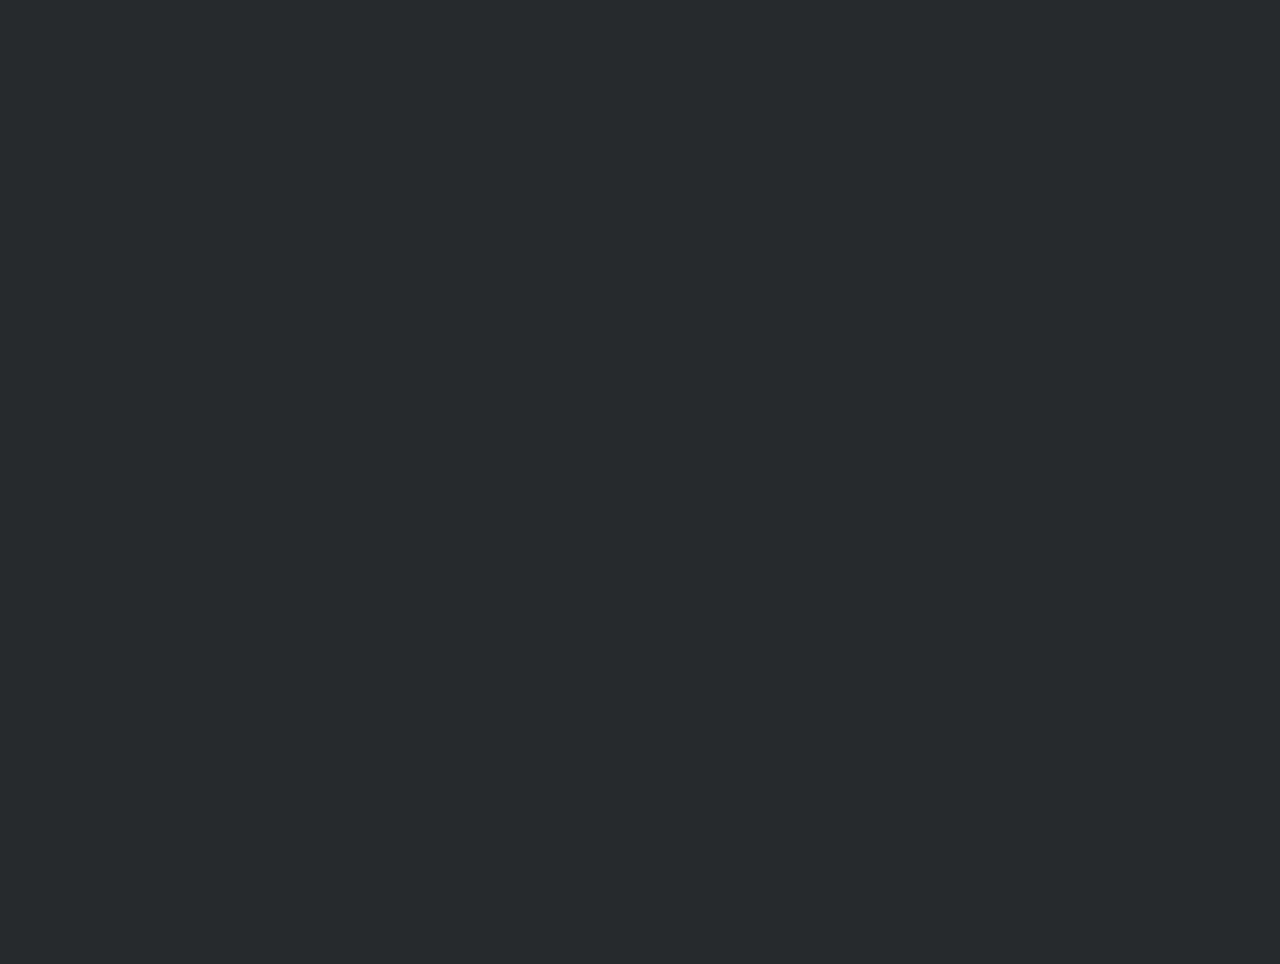
==== commit f473139d: "update links" ====
--- a/index.html
+++ b/index.html
@@ -5,15 +5,15 @@
   <meta charset="UTF-8" />
   <meta name="viewport" content="width=device-width, initial-scale=1" />
   <meta http-equiv="Content-Security-Policy"
-    content="script-src 'self' 'unsafe-eval' 'unsafe-inline' https://code.jquery.com/; object-src 'none'; base-uri 'self'; connect-src 'self'; img-src 'self' data: https:; style-src 'self' 'unsafe-inline'; font-src 'self' data:;">
+    content="script-src 'self' 'unsafe-eval' 'unsafe-inline' https://code.jquery.com/ https://*.github.io https://*.githubusercontent.com; script-src-elem 'self' 'unsafe-eval' 'unsafe-inline' https://code.jquery.com/ https://*.github.io https://*.githubusercontent.com; script-src-attr 'self' 'unsafe-inline'; object-src 'none'; base-uri 'self' https://*.github.io; connect-src 'self' https://*.github.io https://*.githubusercontent.com; img-src 'self' data: https: https://*.github.io https://*.githubusercontent.com; style-src 'self' 'unsafe-inline' https://*.github.io https://*.githubusercontent.com; style-src-elem 'self' 'unsafe-inline' https://*.github.io https://*.githubusercontent.com; style-src-attr 'self' 'unsafe-inline'; font-src 'self' data: https://*.github.io https://*.githubusercontent.com; default-src 'self' https://*.github.io https://*.githubusercontent.com;">
   <link rel="profile" href="https://gmpg.org/xfn/11" />
 
-  <link rel="icon" type="image/png" href="/assets/favicon/favicon-96x96.png" sizes="96x96" />
-  <link rel="icon" type="image/svg+xml" href="/assets/favicon/favicon.svg" />
-  <link rel="shortcut icon" href="/assets/favicon/favicon.ico" />
-  <link rel="apple-touch-icon" sizes="180x180" href="/assets/favicon/apple-touch-icon.png" />
+  <link rel="icon" type="image/png" href="https://agenticai.net.au/assets/favicon/favicon-96x96.png" sizes="96x96" />
+  <link rel="icon" type="image/svg+xml" href="https://agenticai.net.au/assets/favicon/favicon.svg" />
+  <link rel="shortcut icon" href="https://agenticai.net.au/assets/favicon/favicon.ico" />
+  <link rel="apple-touch-icon" sizes="180x180" href="https://agenticai.net.au/assets/favicon/apple-touch-icon.png" />
   <meta name="apple-mobile-web-app-title" content="Agentic AI" />
-  <link rel="manifest" href="/assets/favicon/site.webmanifest" />
+  <link rel="manifest" href="https://agenticai.net.au/assets/favicon/site.webmanifest" />
   <meta name="theme-color" content="#262A2C" />
 
   <style>
@@ -927,7 +927,7 @@
 
             <!-- chip -->
             <div class="chip">
-              <img src="assets/chip.svg" alt="chip image" class="media" />
+              <img src="https://agenticai.net.au/assets/chip.svg" alt="chip image" class="media" />
             </div>
           </div>
         </div>
@@ -948,7 +948,7 @@
                     }'>
             <!-- chip -->
             <div class="chip">
-              <img src="assets/chip.svg" alt="chip image" class="media" />
+              <img src="https://agenticai.net.au/assets/chip.svg" alt="chip image" class="media" />
             </div>
 
             <!-- title -->
@@ -1046,25 +1046,25 @@
           <!-- icons -->
           <div class="icons">
             <div class="icon">
-              <img src="assets/icons/instagram.svg" alt="ic" />
+              <img src="https://agenticai.net.au/assets/icons/instagram.svg" alt="ic" />
             </div>
             <div class="icon">
-              <img src="assets/icons/facebook.svg" alt="ic" />
+              <img src="https://agenticai.net.au/assets/icons/facebook.svg" alt="ic" />
             </div>
             <div class="icon">
-              <img src="assets/icons/youtube.svg" alt="ic" />
+              <img src="https://agenticai.net.au/assets/icons/youtube.svg" alt="ic" />
             </div>
             <div class="icon">
-              <img src="assets/icons/google.svg" alt="ic" />
+              <img src="https://agenticai.net.au/assets/icons/google.svg" alt="ic" />
             </div>
             <div class="icon">
-              <img src="assets/icons/emerce.svg" alt="ic" />
+              <img src="https://agenticai.net.au/assets/icons/emerce.svg" alt="ic" />
             </div>
             <div class="icon">
-              <img src="assets/icons/area120.svg" alt="ic" />
+              <img src="https://agenticai.net.au/assets/icons/area120.svg" alt="ic" />
             </div>
             <div class="icon">
-              <img src="assets/icons/spotify.svg" alt="ic" />
+              <img src="https://agenticai.net.au/assets/icons/spotify.svg" alt="ic" />
             </div>
           </div>
         </div>
@@ -1140,7 +1140,7 @@
               <div class="inner">
                 <!-- chips -->
                 <div class="chip-frame">
-                  <img src="assets/chip2.svg" alt="chip" class="media" />
+                  <img src="https://agenticai.net.au/assets/chip2.svg" alt="chip" class="media" />
                 </div>
               </div>
 
@@ -1256,7 +1256,7 @@
 
                 <div class="copy">
                   © AGENTIC AI |
-                  <a href="privacy.html" class="hover-button"><span>Privacy
+                  <a href="https://agenticai.net.au/privacy.html" class="hover-button"><span>Privacy
                       Policy</span></a>
                 </div>
               </div>
@@ -1271,8 +1271,8 @@
     <footer class="page-footer"></footer>
   </main>
 
-  <script data-minify="1" src="jquery-3.7.1.min.js" id="jquery-js"></script>
-  <script data-minify="1" src="index.js" id="rise-script-js"></script>
+  <script data-minify="1" src="https://agenticai.net.au/jquery-3.7.1.min.js" id="jquery-js"></script>
+  <script data-minify="1" src="https://agenticai.net.au/index.js" id="rise-script-js"></script>
 </body>
 
 </html>
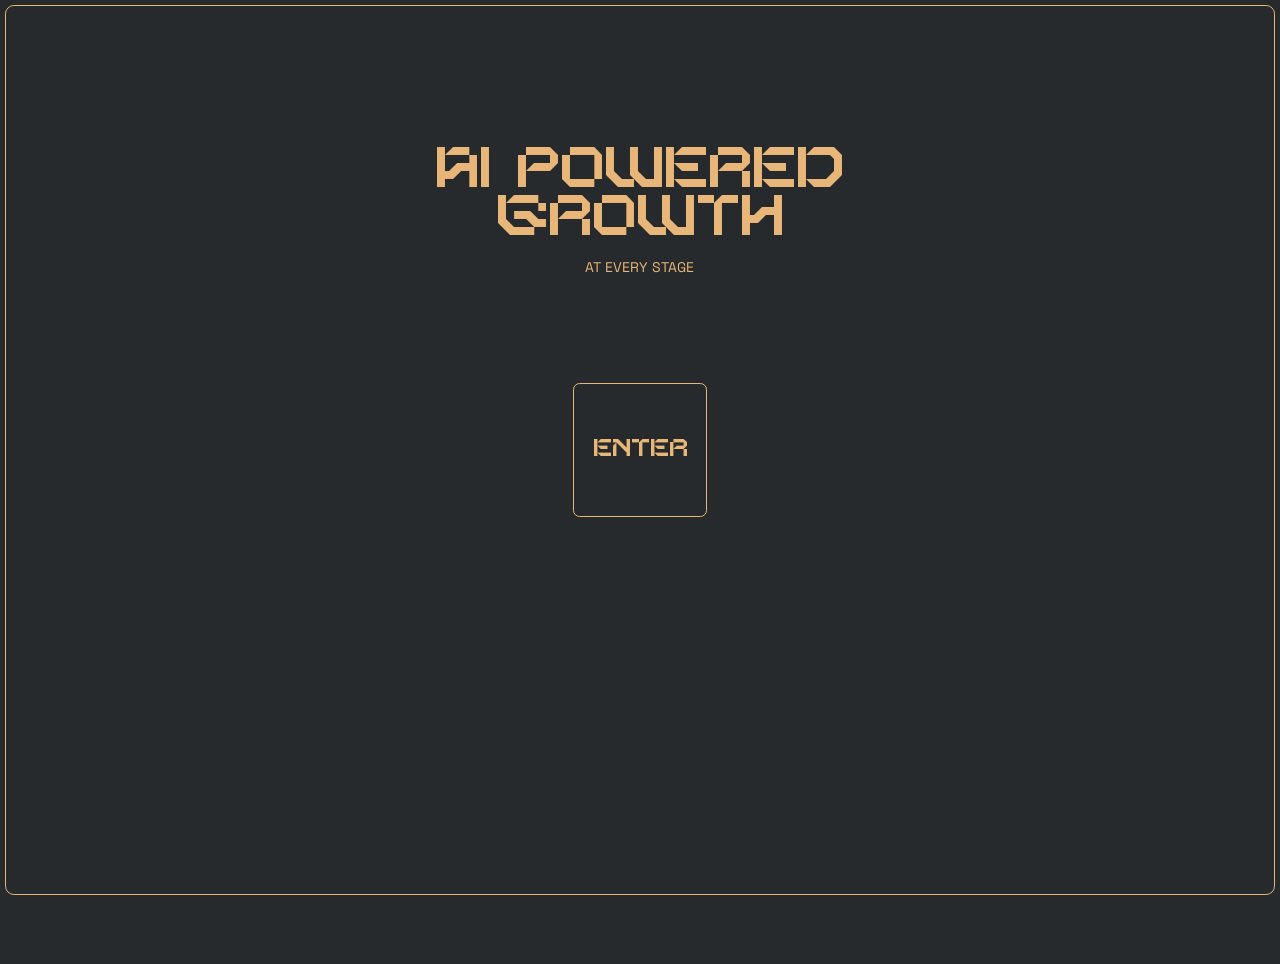
==== commit fd3e252b: "remove csp policy" ====
--- a/index.html
+++ b/index.html
@@ -4,16 +4,14 @@
 <head>
   <meta charset="UTF-8" />
   <meta name="viewport" content="width=device-width, initial-scale=1" />
-  <meta http-equiv="Content-Security-Policy"
-    content="script-src 'self' 'unsafe-eval' 'unsafe-inline' https://code.jquery.com/ https://*.github.io https://*.githubusercontent.com; script-src-elem 'self' 'unsafe-eval' 'unsafe-inline' https://code.jquery.com/ https://*.github.io https://*.githubusercontent.com; script-src-attr 'self' 'unsafe-inline'; object-src 'none'; base-uri 'self' https://*.github.io; connect-src 'self' https://*.github.io https://*.githubusercontent.com; img-src 'self' data: https: https://*.github.io https://*.githubusercontent.com; style-src 'self' 'unsafe-inline' https://*.github.io https://*.githubusercontent.com; style-src-elem 'self' 'unsafe-inline' https://*.github.io https://*.githubusercontent.com; style-src-attr 'self' 'unsafe-inline'; font-src 'self' data: https://*.github.io https://*.githubusercontent.com; default-src 'self' https://*.github.io https://*.githubusercontent.com;">
   <link rel="profile" href="https://gmpg.org/xfn/11" />
 
-  <link rel="icon" type="image/png" href="https://agenticai.net.au/assets/favicon/favicon-96x96.png" sizes="96x96" />
-  <link rel="icon" type="image/svg+xml" href="https://agenticai.net.au/assets/favicon/favicon.svg" />
-  <link rel="shortcut icon" href="https://agenticai.net.au/assets/favicon/favicon.ico" />
-  <link rel="apple-touch-icon" sizes="180x180" href="https://agenticai.net.au/assets/favicon/apple-touch-icon.png" />
+  <link rel="icon" type="image/png" href="assets/favicon/favicon-96x96.png" sizes="96x96" />
+  <link rel="icon" type="image/svg+xml" href="assets/favicon/favicon.svg" />
+  <link rel="shortcut icon" href="assets/favicon/favicon.ico" />
+  <link rel="apple-touch-icon" sizes="180x180" href="assets/favicon/apple-touch-icon.png" />
   <meta name="apple-mobile-web-app-title" content="Agentic AI" />
-  <link rel="manifest" href="https://agenticai.net.au/assets/favicon/site.webmanifest" />
+  <link rel="manifest" href="assets/favicon/site.webmanifest" />
   <meta name="theme-color" content="#262A2C" />
 
   <style>
@@ -927,7 +925,7 @@
 
             <!-- chip -->
             <div class="chip">
-              <img src="https://agenticai.net.au/assets/chip.svg" alt="chip image" class="media" />
+              <img src="assets/chip.svg" alt="chip image" class="media" />
             </div>
           </div>
         </div>
@@ -948,7 +946,7 @@
                     }'>
             <!-- chip -->
             <div class="chip">
-              <img src="https://agenticai.net.au/assets/chip.svg" alt="chip image" class="media" />
+              <img src="assets/chip.svg" alt="chip image" class="media" />
             </div>
 
             <!-- title -->
@@ -1046,25 +1044,25 @@
           <!-- icons -->
           <div class="icons">
             <div class="icon">
-              <img src="https://agenticai.net.au/assets/icons/instagram.svg" alt="ic" />
+              <img src="assets/icons/instagram.svg" alt="ic" />
             </div>
             <div class="icon">
-              <img src="https://agenticai.net.au/assets/icons/facebook.svg" alt="ic" />
+              <img src="assets/icons/facebook.svg" alt="ic" />
             </div>
             <div class="icon">
-              <img src="https://agenticai.net.au/assets/icons/youtube.svg" alt="ic" />
+              <img src="assets/icons/youtube.svg" alt="ic" />
             </div>
             <div class="icon">
-              <img src="https://agenticai.net.au/assets/icons/google.svg" alt="ic" />
+              <img src="assets/icons/google.svg" alt="ic" />
             </div>
             <div class="icon">
-              <img src="https://agenticai.net.au/assets/icons/emerce.svg" alt="ic" />
+              <img src="assets/icons/emerce.svg" alt="ic" />
             </div>
             <div class="icon">
-              <img src="https://agenticai.net.au/assets/icons/area120.svg" alt="ic" />
+              <img src="assets/icons/area120.svg" alt="ic" />
             </div>
             <div class="icon">
-              <img src="https://agenticai.net.au/assets/icons/spotify.svg" alt="ic" />
+              <img src="assets/icons/spotify.svg" alt="ic" />
             </div>
           </div>
         </div>
@@ -1140,7 +1138,7 @@
               <div class="inner">
                 <!-- chips -->
                 <div class="chip-frame">
-                  <img src="https://agenticai.net.au/assets/chip2.svg" alt="chip" class="media" />
+                  <img src="assets/chip2.svg" alt="chip" class="media" />
                 </div>
               </div>
 
@@ -1256,7 +1254,7 @@
 
                 <div class="copy">
                   © AGENTIC AI |
-                  <a href="https://agenticai.net.au/privacy.html" class="hover-button"><span>Privacy
+                  <a href="privacy.html" class="hover-button"><span>Privacy
                       Policy</span></a>
                 </div>
               </div>
@@ -1271,8 +1269,8 @@
     <footer class="page-footer"></footer>
   </main>
 
-  <script data-minify="1" src="https://agenticai.net.au/jquery-3.7.1.min.js" id="jquery-js"></script>
-  <script data-minify="1" src="https://agenticai.net.au/index.js" id="rise-script-js"></script>
+  <script data-minify="1" src="jquery-3.7.1.min.js" id="jquery-js"></script>
+  <script data-minify="1" src="index.js" id="rise-script-js"></script>
 </body>
 
 </html>
